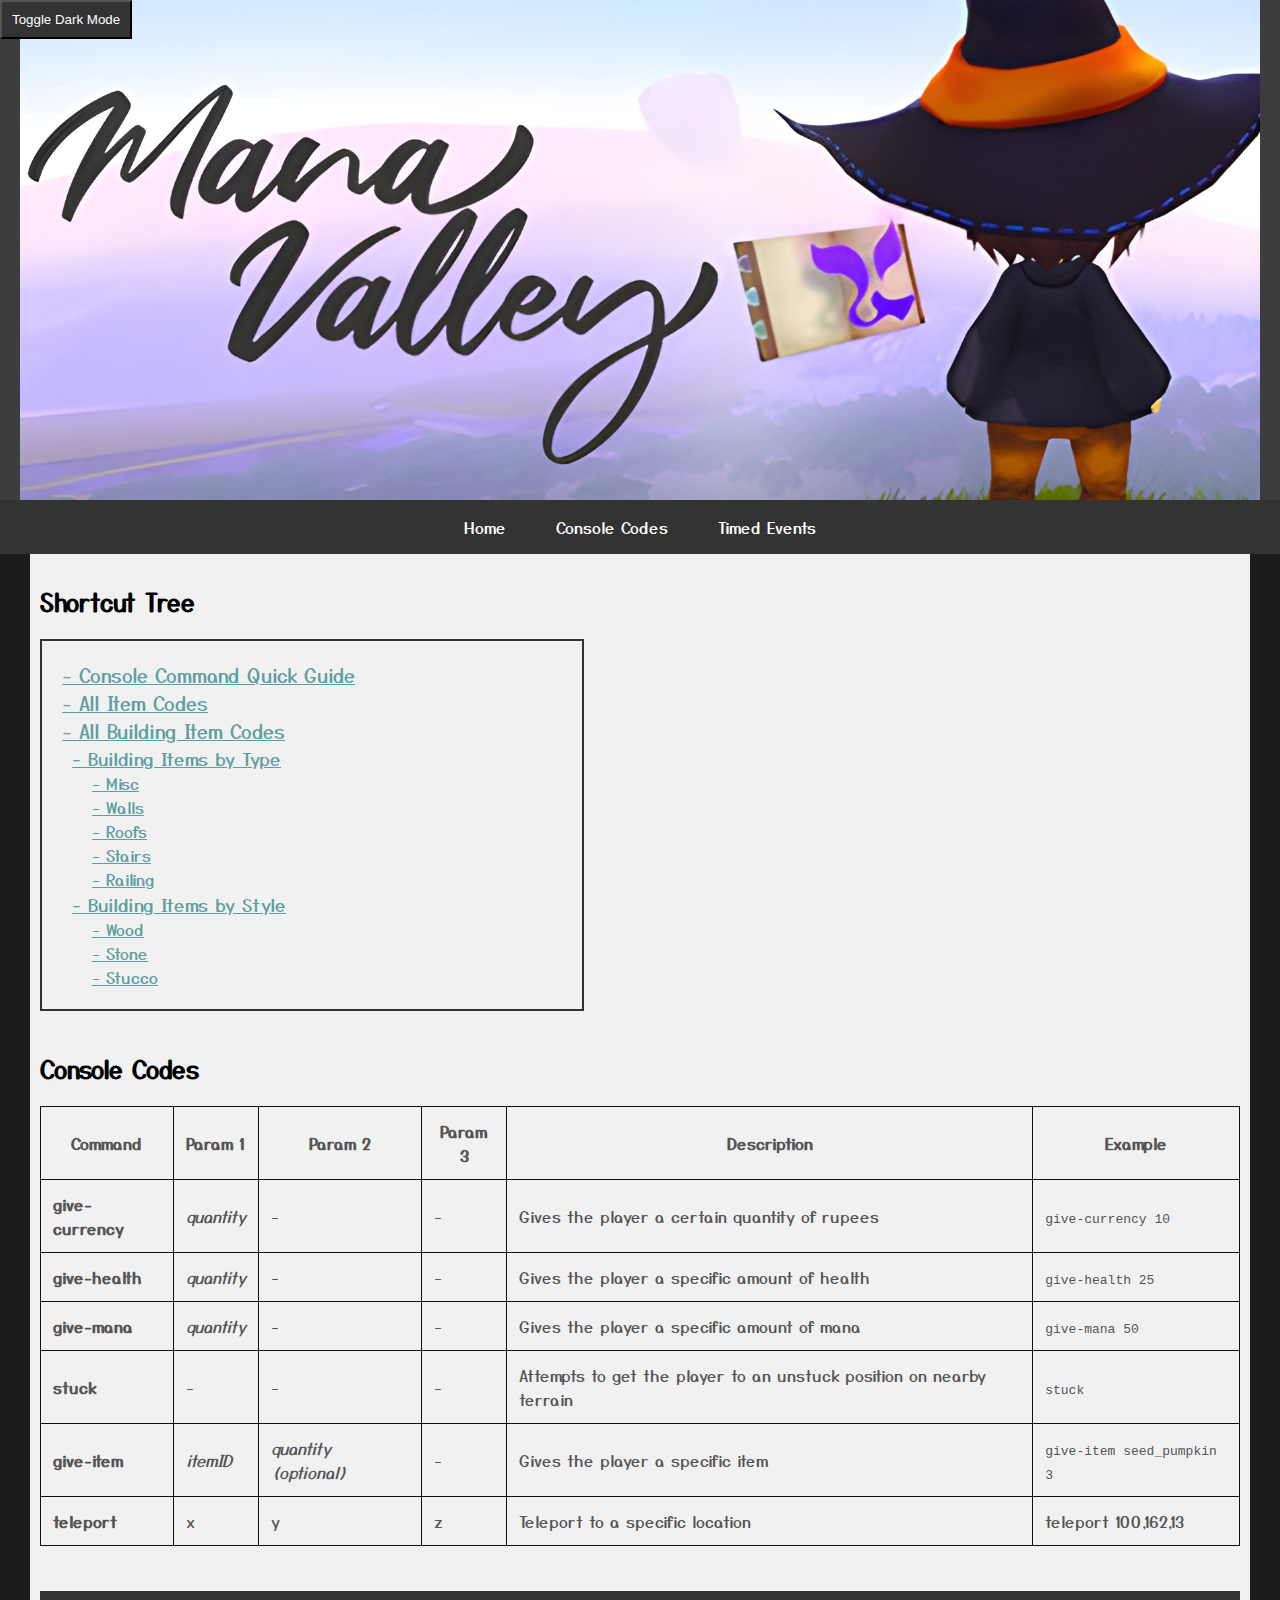
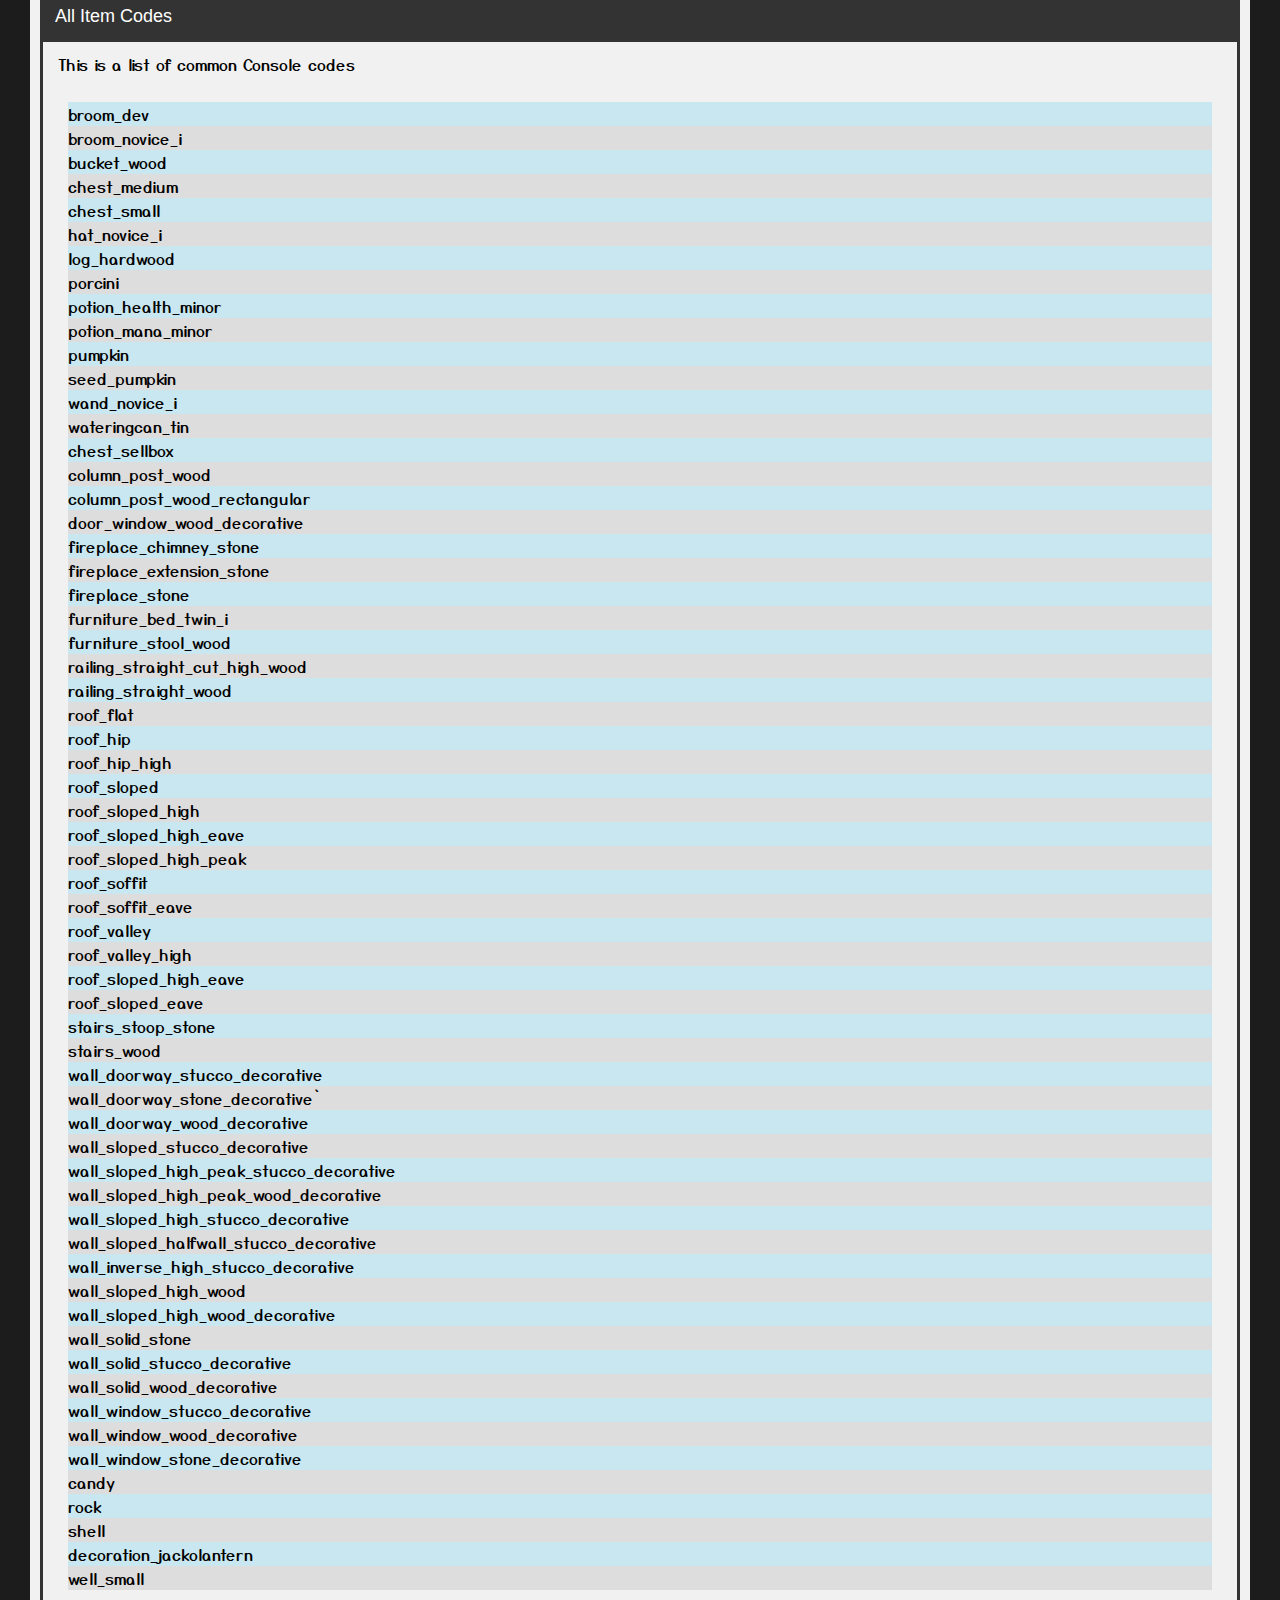
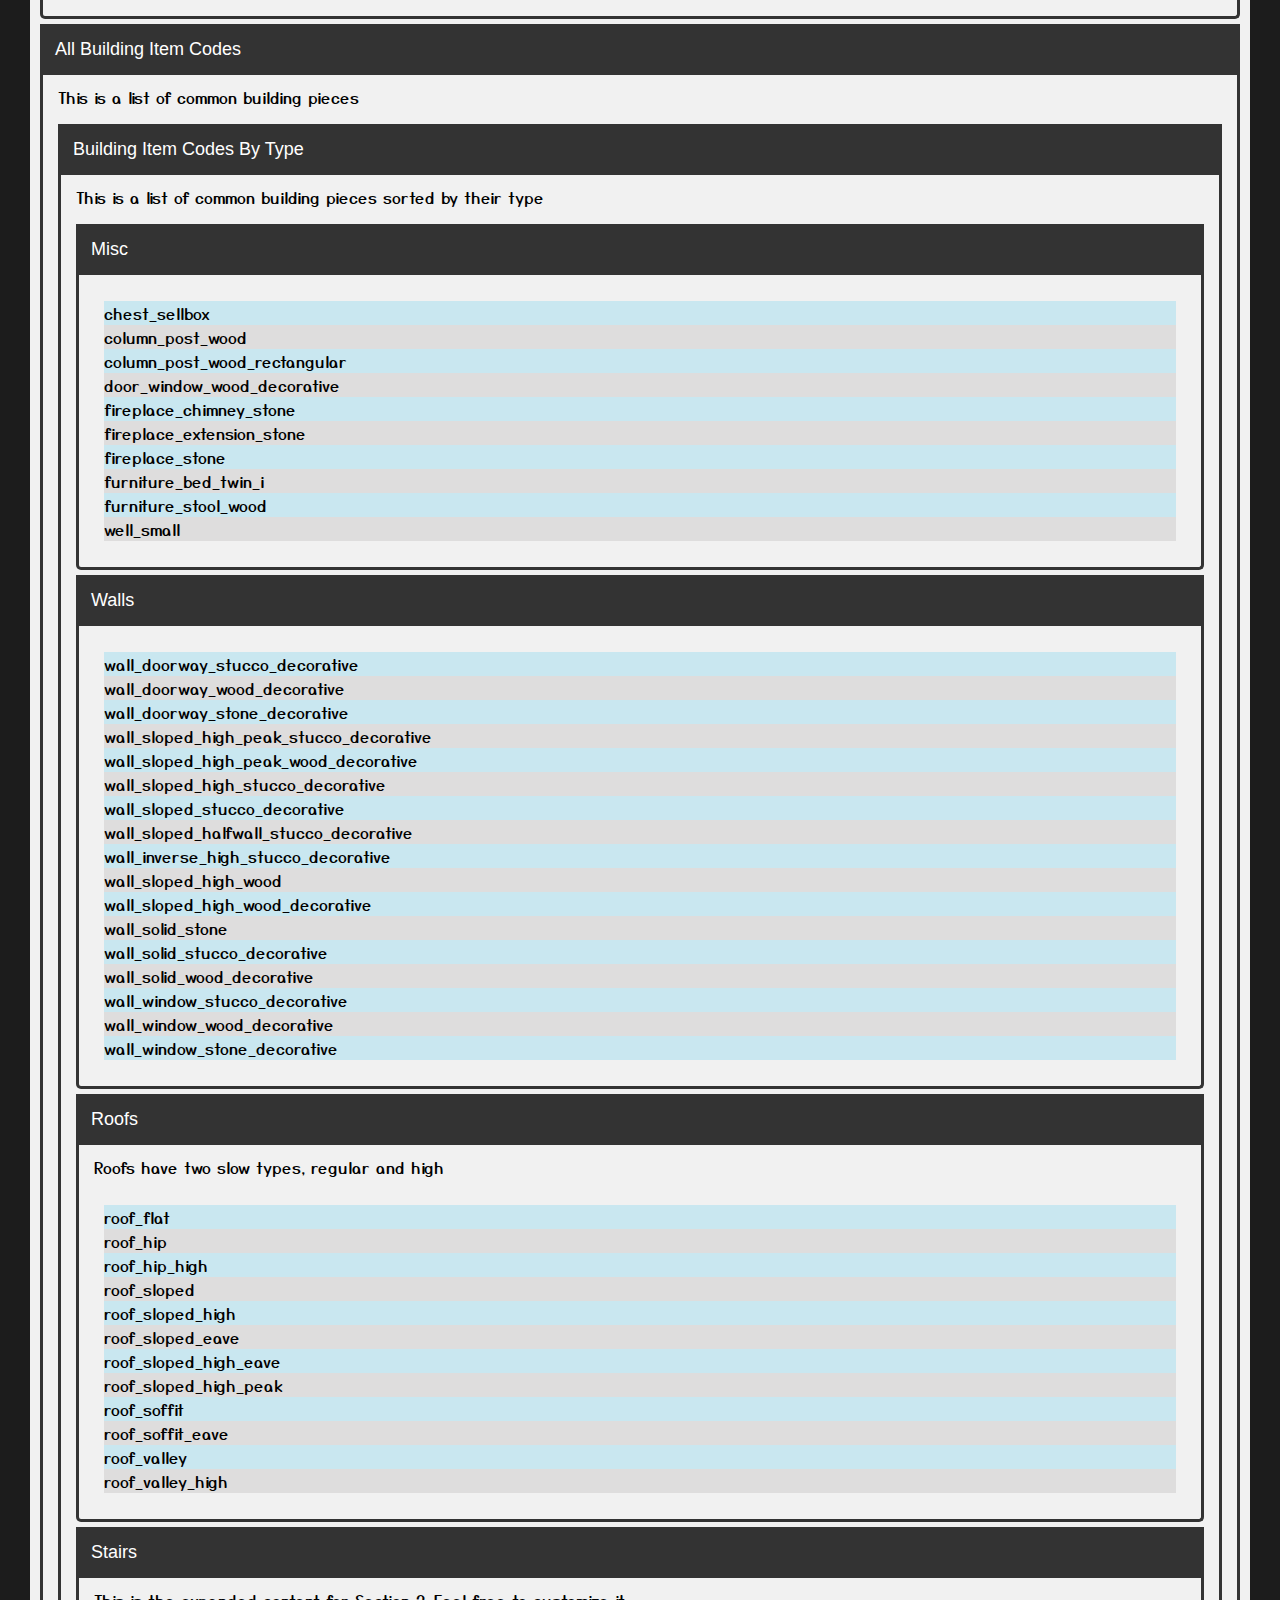
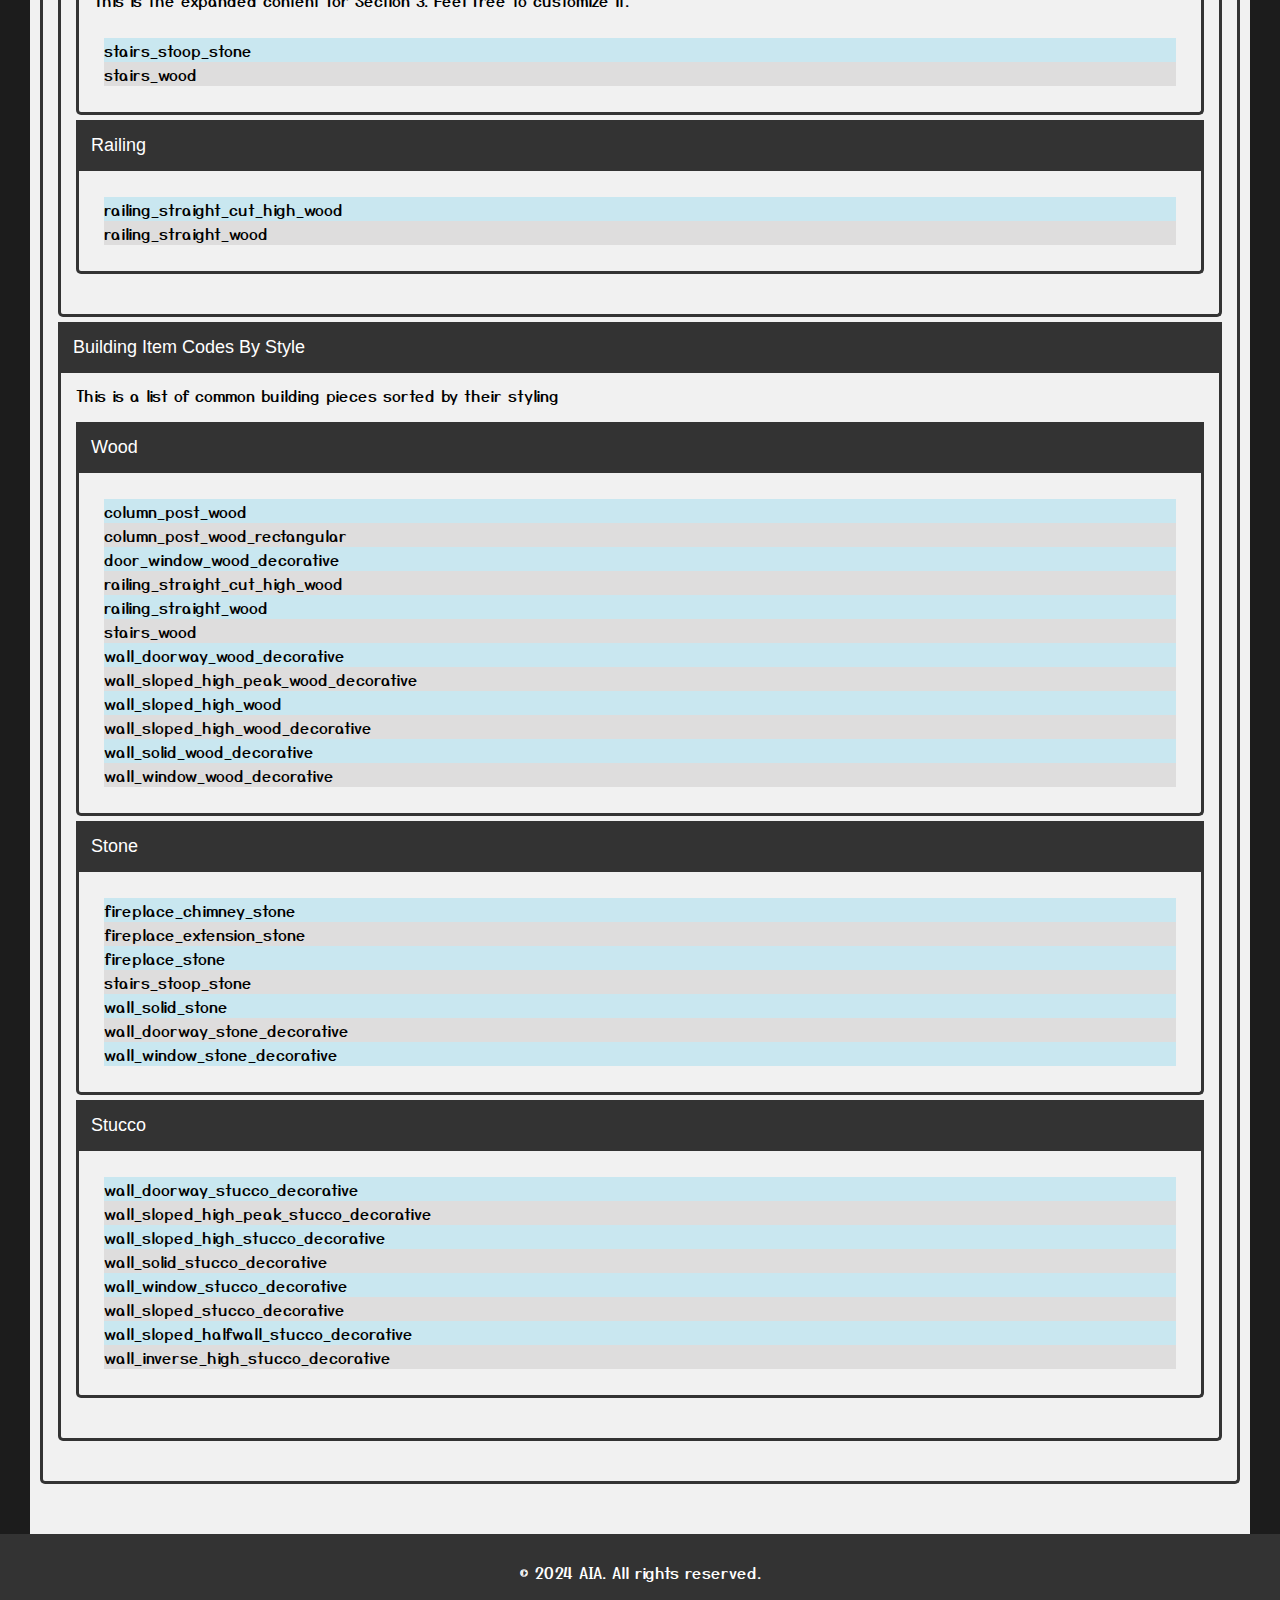
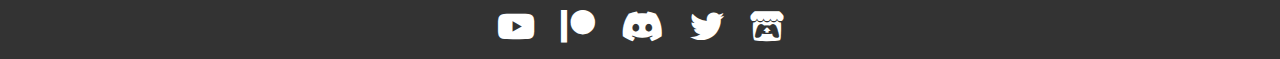
==== consoleCodes.html @ 80d0efef "Fixed Nav words on seperate pages" ====
<!DOCTYPE html>
<html lang="en">
<head>
    <meta charset="UTF-8">
    <meta name="viewport" content="width=device-width, initial-scale=1.0">
    <title>Mana Valley Wiki</title>
    <link id="theme-link"  rel="stylesheet" href="styles.css">
    <link rel="stylesheet" href="https://cdnjs.cloudflare.com/ajax/libs/font-awesome/6.0.0-beta3/css/all.min.css">
    <link rel="preconnect" href="https://fonts.googleapis.com">
<link rel="preconnect" href="https://fonts.gstatic.com" crossorigin>
<link href="https://fonts.googleapis.com/css2?family=Roboto:ital,wght@0,100;0,300;0,400;0,500;0,700;0,900;1,100;1,300;1,400;1,500;1,700;1,900&family=Yusei+Magic&display=swap" rel="stylesheet">
    <link rel="icon" type="image/x-icon" href="/img/logo.png">
</head>
<body>
    <header>
        <div class="banner">
            <h1></h1>
        </div>
        <nav>
            <div class="menu-toggle">
                <i class="fas fa-bars"></i>
            </div>
            <ul class="nav-links">
                <li><a href="index.html">Home</a></li>
                <li><a href="consoleCodes.html">Console Codes</a></li>
                <li><a href="timedEvents.html">Timed Events</a></li>
            </ul>
        </nav>
        <button id="theme-toggle">Toggle Dark Mode</button>
    </header>
    <main>
        <section>
            <h2>Shortcut Tree</h2>
            <ul class="navTree" >
                <li> <a class="navTree1" href='#consoleGuide'>- Console Command Quick Guide</a></li>
                <li> <a class="navTree1" href='#allCodes'>- All Item Codes</a></li>
                <li> <a class="navTree1" href='#allBuildingCodes'>- All Building Item Codes</a></li>
                <li> <a class="navTree2" href='#itemByType'>- Building Items by Type</a></li>
                <li> <a class="navTree3" href='#misc'>- Misc</a></li>
                <li> <a class="navTree3" href='#walls'>- Walls</a></li>
                <li> <a class="navTree3" href='#roofs'>- Roofs</a></li>
                <li> <a class="navTree3" href='#stairs'>- Stairs</a></li>
                <li> <a class="navTree3" href='#railing'>- Railing</a></li>
                <li> <a class="navTree2" href='#itemByStyle'>- Building Items by Style</a></li>
                <li> <a class="navTree3" href='#wood'>- Wood</a></li>
                <li> <a class="navTree3" href='#stone'>- Stone</a></li>
                <li> <a class="navTree3" href='#stucco'>- Stucco</a></li>
            </ul>
        </section>
        <section>
        <h2>Console Codes</h2>
            <table class="fandom-table" id="consoleGuide">
                <tbody><tr>
                <th>Command
                </th>
                <th>Param 1
                </th>
                <th>Param 2
                </th>
                <th>Param 3
                </th>
                <th>Description
                </th>
                <th>Example
                </th></tr>
                <tr>
                <td><b>give-currency</b>
                </td>
                <td><i>quantity</i>
                </td>
                <td>-
                </td>
                <td>-
                </td>
                <td>Gives the player a certain quantity of rupees
                </td>
                <td><code>give-currency 10</code>
                </td></tr>
                <tr>
                <td><b>give-health</b>
                </td>
                <td><i>quantity</i>
                </td>
                <td>-
                </td>
                <td>-
                </td>
                <td>Gives the player a specific amount of health
                </td>
                <td><code>give-health 25</code>
                </td></tr>
                <tr>
                <td><b>give-mana</b>
                </td>
                <td><i>quantity</i>
                </td>
                <td>-
                </td>
                <td>-
                </td>
                <td>Gives the player a specific amount of mana
                </td>
                <td><code>give-mana 50</code>
                </td></tr>
                <tr>
                <td><b>stuck</b>
                </td>
                <td>-
                </td>
                <td>-
                </td>
                <td>-
                </td>
                <td>Attempts to get the player to an unstuck position on nearby terrain
                </td>
                <td><code>stuck</code>
                </td></tr>
                <tr>
                <td><b>give-item</b>
                </td>
                <td><i>itemID</i>
                </td>
                <td><i>quantity (optional)</i>
                </td>
                <td>-
                </td>
                <td>Gives the player a specific item
                </td>
                <td><code>give-item seed_pumpkin 3</code>
                </td></tr>
                <tr>
                <td><b>teleport</b>
                </td>
                <td>x
                </td>
                <td>y
                </td>
                <td>z
                </td>
                <td>Teleport to a specific location
                </td>
                <td>teleport 100,162,13
                </td></tr></tbody></table>
            </section>
        <section class="collapsible-container">
            <button class="collapsible">All Item Codes</button>
            <div class="content" id="allCodes">
                <p>This is a list of common Console codes</p>
                    <ul>
                        <li>broom_dev</li>
                        <li>broom_novice_i</li>
                        <li>bucket_wood</li>
                        <li>chest_medium</li>
                        <li>chest_small</li>
                        <li>hat_novice_i</li>
                        <li>log_hardwood</li>
                        <li>porcini</li>
                        <li>potion_health_minor</li>
                        <li>potion_mana_minor</li>
                        <li>pumpkin</li>
                        <li>seed_pumpkin</li>
                        <li>wand_novice_i</li>
                        <li>wateringcan_tin</li>
                        <li>chest_sellbox</li>
                        <li>column_post_wood</li>
                        <li>column_post_wood_rectangular</li>
                        <li>door_window_wood_decorative</li>
                        <li>fireplace_chimney_stone</li>
                        <li>fireplace_extension_stone</li>
                        <li>fireplace_stone</li>
                        <li>furniture_bed_twin_i</li>
                        <li>furniture_stool_wood</li>
                        <li>railing_straight_cut_high_wood</li>
                        <li>railing_straight_wood</li>
                        <li>roof_flat</li>
                        <li>roof_hip</li>
                        <li>roof_hip_high</li>
                        <li>roof_sloped</li>
                        <li>roof_sloped_high</li>
                        <li>roof_sloped_high_eave</li>
                        <li>roof_sloped_high_peak</li>
                        <li>roof_soffit</li>
                        <li>roof_soffit_eave</li>
                        <li>roof_valley</li>
                        <li>roof_valley_high</li>
                        <li>roof_sloped_high_eave</li>
                        <li>roof_sloped_eave</li>
                        <li>stairs_stoop_stone</li>
                        <li>stairs_wood</li>
                        <li>wall_doorway_stucco_decorative</li>
                        <li>wall_doorway_stone_decorative`</li>
                        <li>wall_doorway_wood_decorative</li>
                        <li>wall_sloped_stucco_decorative</li>
                        <li>wall_sloped_high_peak_stucco_decorative</li>
                        <li>wall_sloped_high_peak_wood_decorative</li>
                        <li>wall_sloped_high_stucco_decorative</li>
                        <li>wall_sloped_halfwall_stucco_decorative</li>
                        <li>wall_inverse_high_stucco_decorative</li>
                        <li>wall_sloped_high_wood</li>
                        <li>wall_sloped_high_wood_decorative</li>
                        <li>wall_solid_stone</li>
                        <li>wall_solid_stucco_decorative</li>
                        <li>wall_solid_wood_decorative</li>
                        <li>wall_window_stucco_decorative</li>
                        <li>wall_window_wood_decorative</li>
                        <li>wall_window_stone_decorative</li>
                        <li>candy</li>
                        <li>rock</li>
                        <li>shell</li>
                        <li>decoration_jackolantern</li>
                        <li>well_small</li>
                        </ul>
                    </div>
            </div>
    
            <button class="collapsible">All Building Item Codes</button>
            <div class="content" id="allBuildingCodes">
                <p>This is a list of common building pieces</p>
                <section class="collapsible-container">

            <button class="collapsible">Building Item Codes By Type</button>
            <div class="content" id="itemByType">
                <p>This is a list of common building pieces sorted by their type</p>
                <section class="collapsible-container">
                    <button class="collapsible">Misc</button>
                    <div class="content" id="misc">
                        <ul>
                            <li>chest_sellbox</li>
                            <li>column_post_wood</li>
                            <li>column_post_wood_rectangular</li>
                            <li>door_window_wood_decorative</li>
                            <li>fireplace_chimney_stone</li>
                            <li>fireplace_extension_stone</li>
                            <li>fireplace_stone</li>
                            <li>furniture_bed_twin_i</li>
                            <li>furniture_stool_wood</li>
                            <li>well_small</li>
                            
                            </ul>
                    </div>
            
                    <button class="collapsible">Walls</button>
                    <div class="content" id="walls">
                        <ul>
                            <li>wall_doorway_stucco_decorative</li>
                            <li>wall_doorway_wood_decorative</li>
                            <li>wall_doorway_stone_decorative</li>
                            <li>wall_sloped_high_peak_stucco_decorative</li>
                            <li>wall_sloped_high_peak_wood_decorative</li>
                            <li>wall_sloped_high_stucco_decorative</li>
                            <li>wall_sloped_stucco_decorative</li>
                            <li>wall_sloped_halfwall_stucco_decorative</li>
                            <li>wall_inverse_high_stucco_decorative</li>
                            <li>wall_sloped_high_wood</li>
                            <li>wall_sloped_high_wood_decorative</li>
                            <li>wall_solid_stone</li>
                            <li>wall_solid_stucco_decorative</li>
                            <li>wall_solid_wood_decorative</li>
                            <li>wall_window_stucco_decorative</li>
                            <li>wall_window_wood_decorative</li>
                            <li>wall_window_stone_decorative</li>
                        </ul>
                    </div>
            
                    <button class="collapsible">Roofs</button>
                    <div class="content" id="roofs">
                        <p>Roofs have two slow types, regular and high</p>
                        <ul>
                            <li>roof_flat</li>
                            <li>roof_hip</li>
                            <li>roof_hip_high</li>
                            <li>roof_sloped</li>
                            <li>roof_sloped_high</li>
                            <li>roof_sloped_eave</li>
                            <li>roof_sloped_high_eave</li>
                            <li>roof_sloped_high_peak</li>
                            <li>roof_soffit</li>
                            <li>roof_soffit_eave</li>
                            <li>roof_valley</li>
                            <li>roof_valley_high</li>
                        </ul>
                    </div>

                    <button class="collapsible">Stairs</button>
                    <div class="content" id="stairs">
                        <p>This is the expanded content for Section 3. Feel free to customize it.</p>
                        <ul>
                            <li>stairs_stoop_stone</li>
                            <li>stairs_wood</li>
                        </ul>
                    </div>

                    <button class="collapsible">Railing</button>
                    <div class="content" id="railing">
                        <ul>
                            <li>railing_straight_cut_high_wood</li>
                            <li>railing_straight_wood</li>
                        </ul>
                    </div>
                </section>
            </div>
            
    
            <button class="collapsible">Building Item Codes By Style</button>
            <div class="content" id="itemByStyle">
                <p>This is a list of common building pieces sorted by their styling</p>
                <section class="collapsible-container">
                    <button class="collapsible">Wood</button>
                    <div class="content" id="wood">
                        <ul>
                            <li>column_post_wood</li>
                            <li>column_post_wood_rectangular</li>
                            <li>door_window_wood_decorative</li>
                            <li>railing_straight_cut_high_wood</li>
                            <li>railing_straight_wood</li>
                            <li>stairs_wood</li>
                            <li>wall_doorway_wood_decorative</li>
                            <li>wall_sloped_high_peak_wood_decorative</li>
                            <li>wall_sloped_high_wood</li>
                            <li>wall_sloped_high_wood_decorative</li>
                            <li>wall_solid_wood_decorative</li>
                            <li>wall_window_wood_decorative</li>
                        </ul>
                    </div>
            
                    <button class="collapsible" id="stone">Stone</button>
                    <div class="content">
                        <ul>
                            <li>fireplace_chimney_stone</li>
                            <li>fireplace_extension_stone</li>
                            <li>fireplace_stone</li>
                            <li>stairs_stoop_stone</li>
                            <li>wall_solid_stone</li>
                            <li>wall_doorway_stone_decorative</li>
                            <li>wall_window_stone_decorative</li>
                        </ul>
                    </div>
            
                    <button class="collapsible">Stucco</button>
                    <div class="content" id="stucco">
                        <ul>
                            <li>wall_doorway_stucco_decorative</li>
                            <li>wall_sloped_high_peak_stucco_decorative</li>
                            <li>wall_sloped_high_stucco_decorative</li>
                            <li>wall_solid_stucco_decorative</li>
                            <li>wall_window_stucco_decorative</li>
                            <li>wall_sloped_stucco_decorative</li>
                            <li>wall_sloped_halfwall_stucco_decorative</li>
                            <li>wall_inverse_high_stucco_decorative</li>
                        </ul>
                    </div>
                </section>


            </div>
       
        </section>
    </div>
    </section>
    
    </main>
    <footer>
        <p>&copy; 2024 AIA. All rights reserved.</p>
        <div class="social-icons">
            <a href="https://www.youtube.com/@AIAdev" target="_blank"><i class="fab fa-youtube"></i></a>
            <a href="https://www.patreon.com/c/AIAdev/posts" target="_blank"><i class="fab fa-patreon"></i></a>
            <a href="https://discord.com/invite/EqxuvWg" target="_blank"><i class="fab fa-discord"></i></a>
            <a href="https://twitter.com/the_real_aia" target="_blank"><i class="fab fa-twitter"></i></a>
            <a href="https://aiadev.itch.io/" target="_blank"><i class="fab fa-itch-io"></i></a>
        </div>
    </footer>
    <script src="script.js"></script>
</body>
</html>
---- styles.css ----
body, html {
    margin: 0;
    padding: 0;
    font-family: "Yusei Magic", sans-serif;
    background-color: #1c1c1c;
}

header {
    position: relative;
    background-color: #3d3d3d;
    z-index: 2;
}

.banner {
    background-image: url('img/banner.jpg'); /* Replace with the actual image file path */
    background-size: cover; /* Ensures the image covers the entire banner area */
    background-position: center; /* Centers the image */
    background-repeat: no-repeat; /* Prevents the image from repeating */
    text-align: center;
    color: rgb(79, 77, 77);
    padding: 100px 20px; /* Adjust padding as needed for banner size */
    height: 300px; /* Set a specific height for the banner */
    max-width: 1200px;
    margin: auto;
}

.banner h1 {
    font-size: 48px;
    margin: 0;
}

nav {
    background-color: #333;
    color: white;
    display: flex;
    justify-content: center;
}

nav ul {
    list-style-type: none;
    padding: 0;
    margin: 0;
    display: flex;
}

ul {
    list-style-type: none;
    padding: 10px;
}
.content ul li:nth-child(odd) {
    background-color: rgb(201, 231, 240);
  }

.content ul li:nth-child(even) {
    background-color: rgb(222, 221, 221);
  }
  

nav ul li {
    margin: 0 15px;
}

nav ul li a {
    color: white;
    text-decoration: none;
    padding: 15px 10px;
    display: block;
}

nav ul li a:hover {
    background-color: #444;
}

main {
    padding: 10px;
    margin: auto;
    max-width: 1200px;
    background-color: #f1f1f1;
}

section {
    margin-bottom: 40px;
}

footer {
    text-align: center;
    padding: 10px;
    background-color: #333;
    color: white;
}

.social-icons {
    margin-top: 10px;
}

.social-icons a {
    color: white;
    text-decoration: none;
    font-size: 34px;
    margin: 0 10px;
    transition: color 0.3s ease;
}

.social-icons a:hover {
    color: #ffcc00; /* Change to any color you want on hover */
}

#ManaValleyWidget{
    display:block;
    margin: auto;
    text-align: center;
}
.menu-toggle {
    display: none;
    cursor: pointer;
    font-size: 24px;
    color: white;
    padding: 10px;
}
.fandom-table tr th{
border: 1px solid #111;
padding: 12px;
vertical-align: middle;
}
.fandom-table tr td{
    border: 1px solid #111;
    padding: 12px;
    vertical-align: middle;
    }
.fandom-table {
    background: none;
    border: 1px solid #111;
    border-collapse: collapse;
    border-radius: 3px;
    border-spacing: 0;
    color: #555;
}
.article-table {
    background: #504f47;
    border: 1px solid #111;
    color: #f1f1f1;
    border-collapse: collapse;
    margin: auto;
}
.article-table th {
    background: #353531;
    color: #f1f1f1;
    text-align: left;
    padding: 12px;
}

.article-table tr td{
    border: 1px solid #111;
    padding: 12px;
    color: #f1f1f1;
    vertical-align: middle;
    }

.menu-toggle i {
    display: inline-block;
}

/* Style the collapsible buttons */
.collapsible {
    background-color: #333;
    color: white;
    cursor: pointer;
    padding: 15px;
    width: 100%;
    border: none;
    text-align: left;
    outline: none;
    font-size: 18px;
    transition: background-color 0.3s ease;
    margin-top: 5px;
}

.collapsible:hover {
    background-color: #444;
}

/* Style the collapsible content */
.content {
    padding: 0 15px;
    display: block;
    overflow: hidden;
    background-color: #f1f1f1;
    border-left: 3px solid #333;
    border-right: 3px solid #333;
    border-bottom: 3px solid #333;
    border-bottom-left-radius: 5px;
    border-bottom-right-radius: 5px;
}

.content p {
    margin: 10px 0;
}

/* Open state for collapsible sections */
.collapsible.active {
    background-color: #444;
}
.navTree {
    list-style-type: none;
    border: 2px solid #333;
    width: 500px;
    padding: 20px;
}
.navTree1{
    font-size: larger;
    color: cadetblue;
    margin-left: 0px;
}
.navTree2{
    font-size: large;
    color: cadetblue;
    margin-left: 10px;
}
.navTree3{
    font-size: medium;
    color: cadetblue;
    margin-left: 30px;
}
#theme-toggle{
    position: absolute;
    top: 0;
    background-color: #333;
    color: white;
    padding: 10px;
}



/* Existing styles... */

/* Media query for mobile responsiveness */
@media (max-width: 1000px) {
    /* Banner adjustments */
    .banner {
        padding: 0px;
        padding-bottom: 20px; /* Add some space below the banner */
        width: 100%;
    }

    .banner h1 {
        font-size: 32px; /* Smaller font for the banner text */
    }

    .content{
        padding: 5px;
    }
    nav {
        position: relative;

    }

    .nav-links {
        display: none; /* Hide menu links by default on small screens */
        flex-direction: column;
        background-color: #333;
        width: 100%;
        position: absolute;
        top: 45px; /* Ensure the dropdown does not overlap the content */
        left: 0;
        z-index: 1;
   
    }
    .menu-toggle {
        display: block; /* Show the hamburger icon */
        background-color: #333;
        width: 100%;
        text-align: right;
    }

    .nav-links li {
        border-top: 1px solid #444;
        text-align: center;
    }

    .nav-links li a {
        padding: 15px;
        display: block;
    }

    .nav-links.active {
        display: flex; /* Show menu links when active */
    }

    /* Ensure the main content starts below the expanded menu */
    main {
        margin-top: 80px; /* Adjust as needed to ensure no overlap */
    }


    section {
        margin-bottom: 20px; /* Reduce the gap between sections */
    }

    /* Footer adjustments */
    .social-icons a {
        font-size: 20px; /* Reduce icon size */
        margin: 0 5px; /* Adjust spacing between icons */
    }

    /* Adjust text */
    footer p {
        font-size: 14px; /* Smaller font for the footer */
    }
    iframe{
        width: 100%;
    }
}
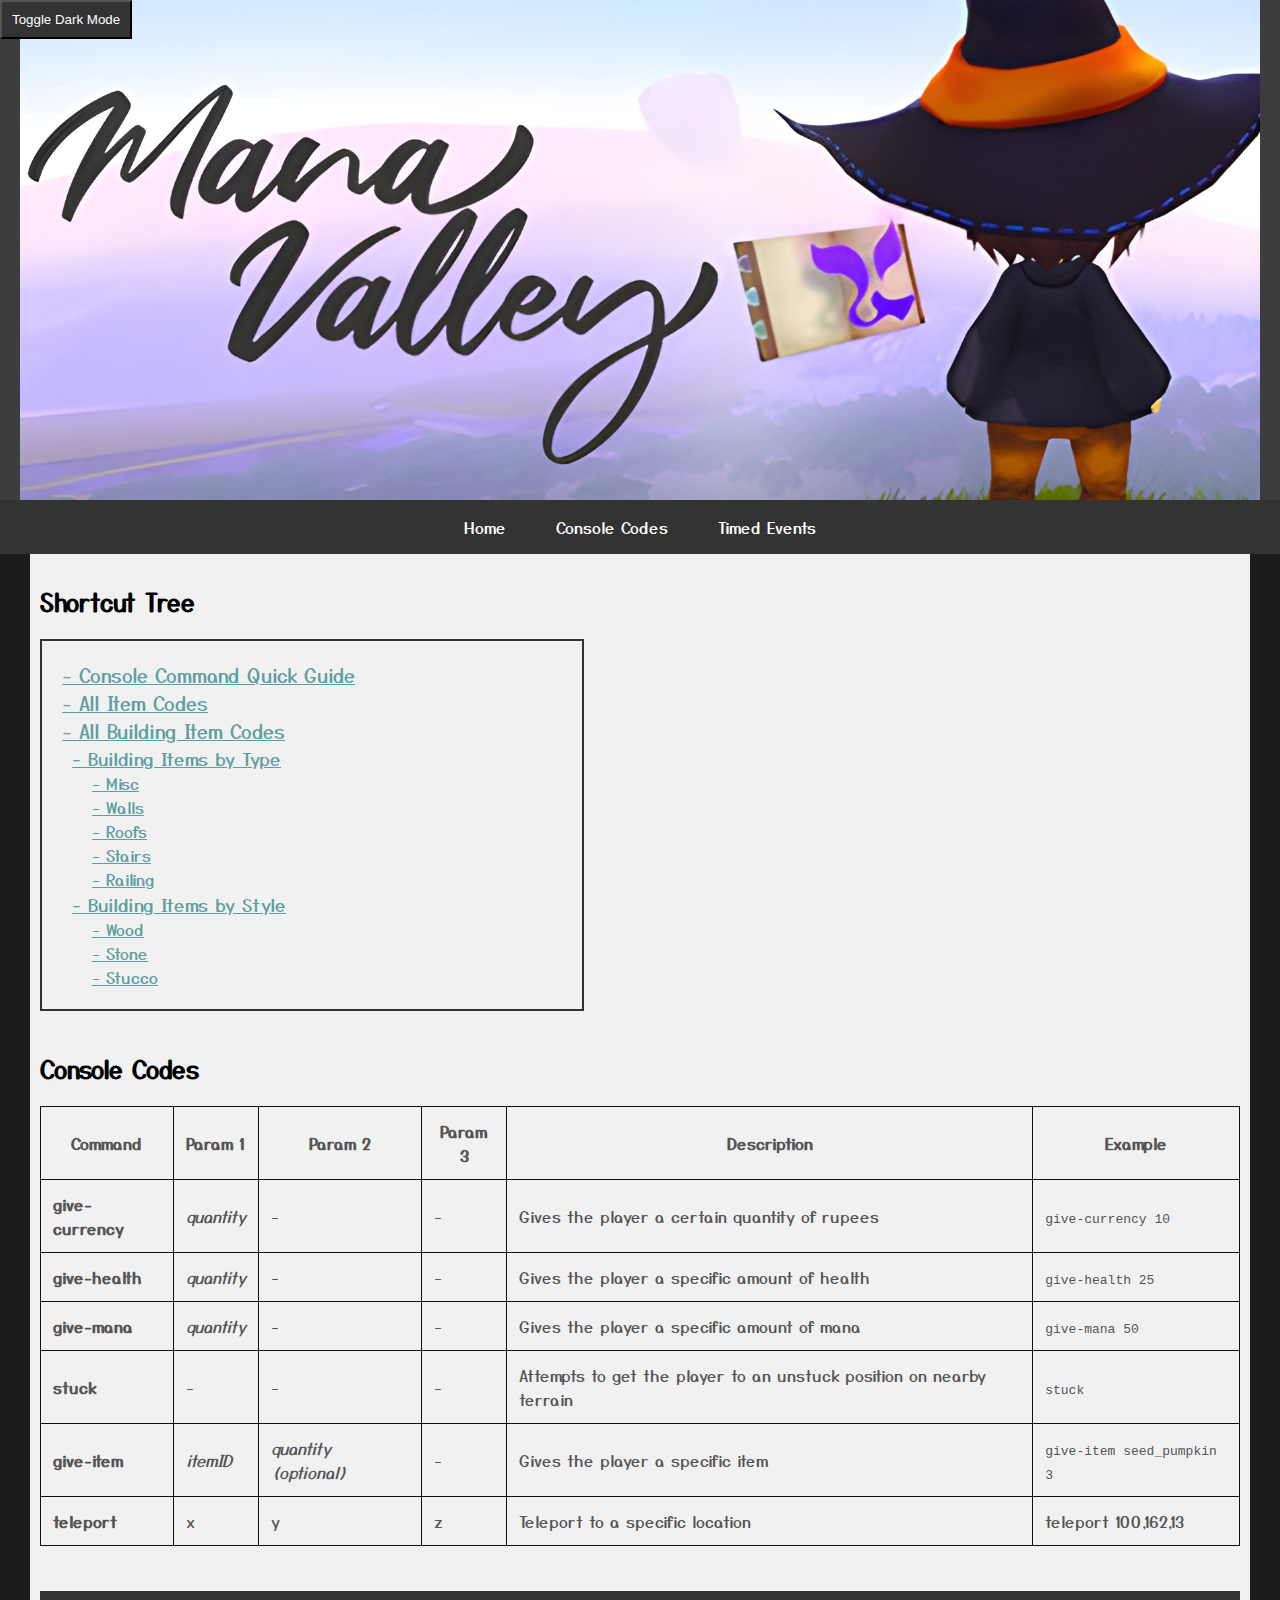
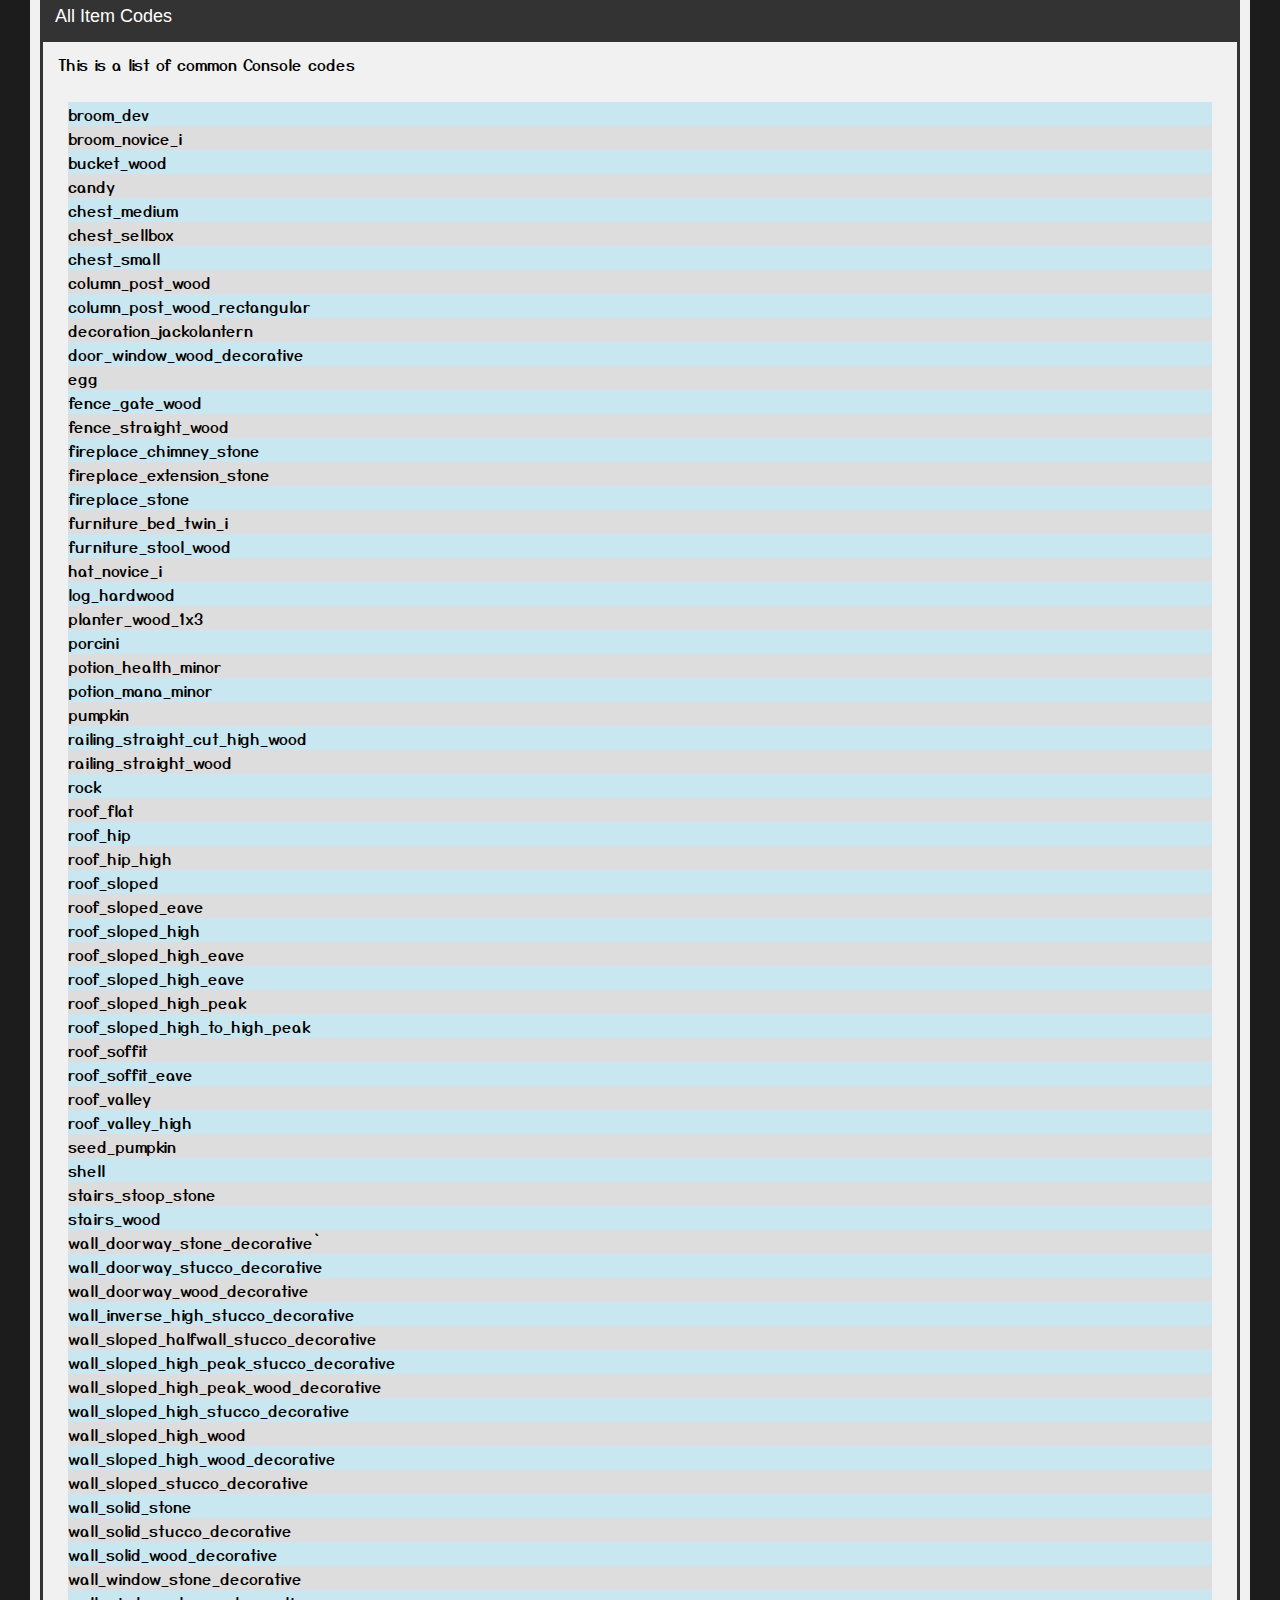
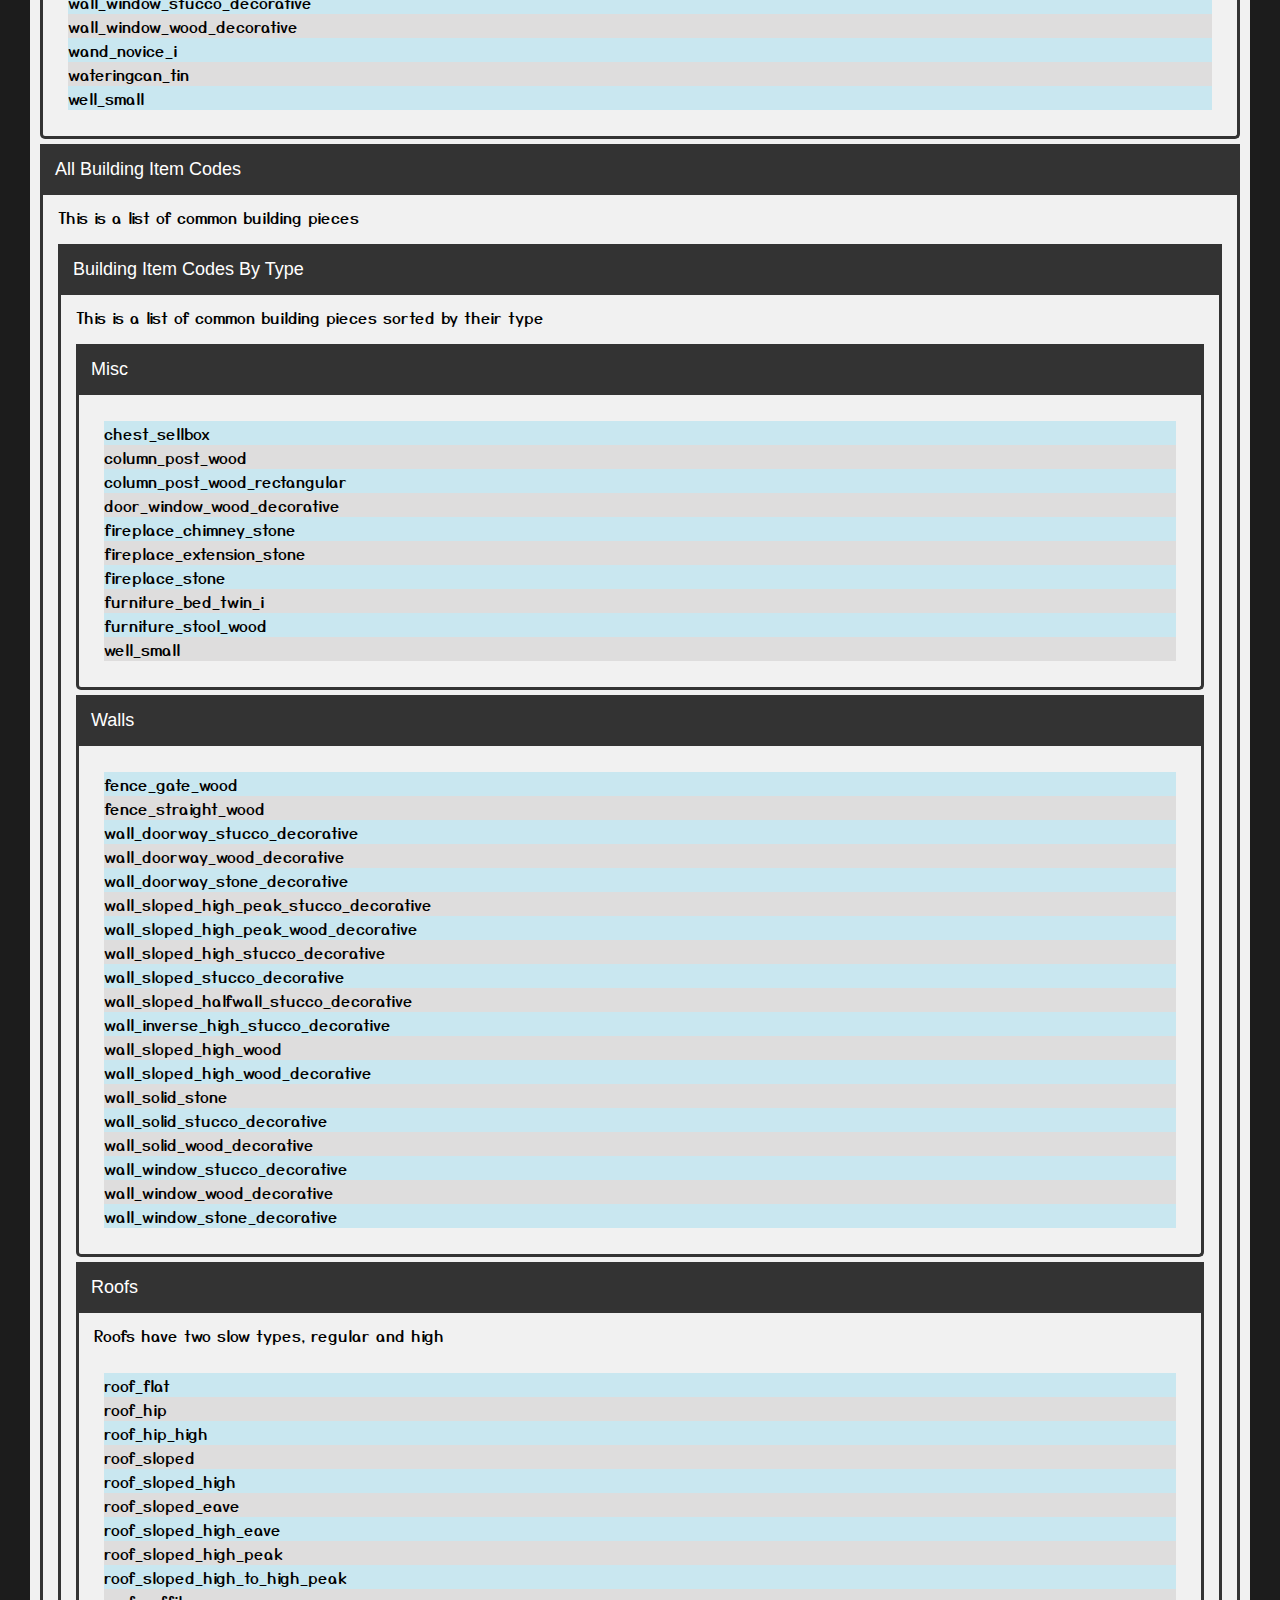
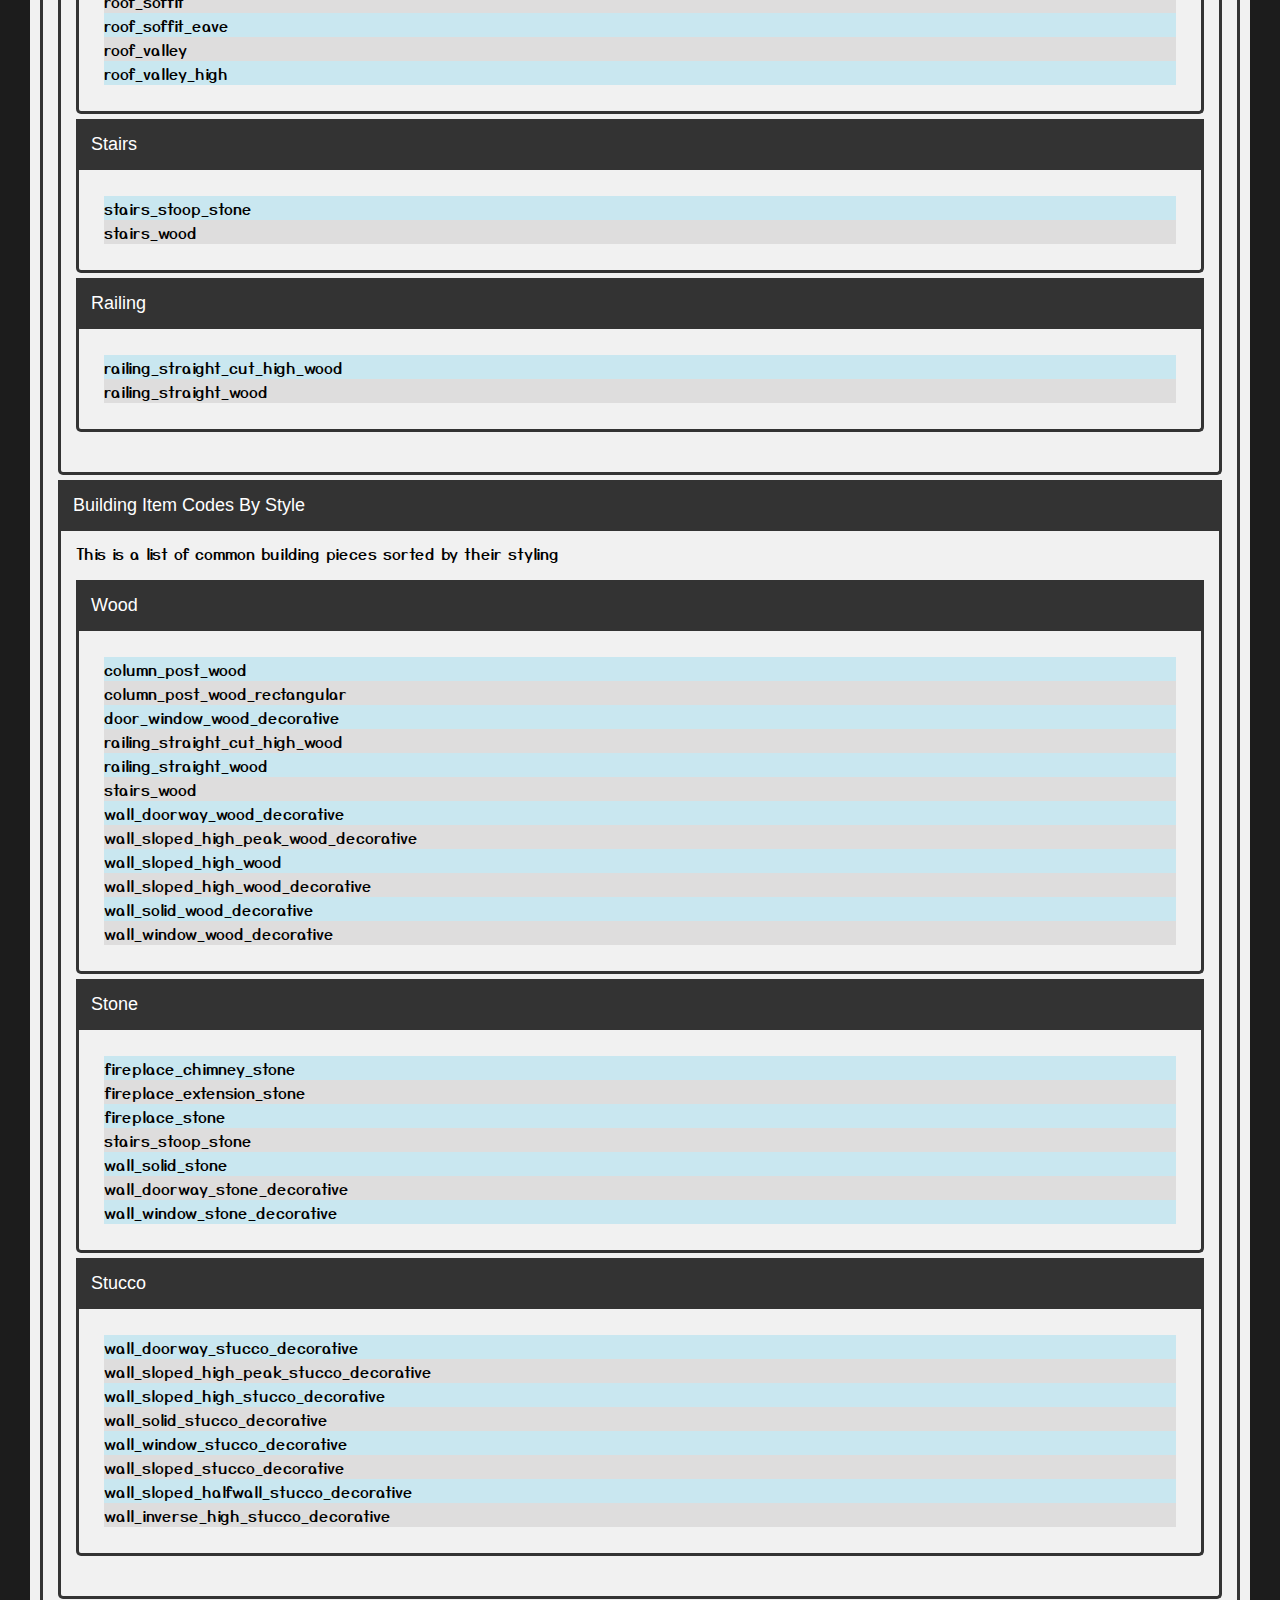
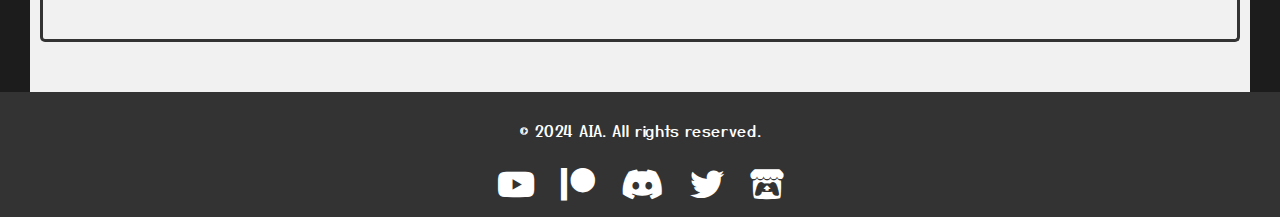
==== commit af73bf3b: "Added V.99 items" ====
--- a/consoleCodes.html
+++ b/consoleCodes.html
@@ -150,64 +150,69 @@
                         <li>broom_dev</li>
                         <li>broom_novice_i</li>
                         <li>bucket_wood</li>
+                        <li>candy</li>
                         <li>chest_medium</li>
+                        <li>chest_sellbox</li>
                         <li>chest_small</li>
-                        <li>hat_novice_i</li>
-                        <li>log_hardwood</li>
-                        <li>porcini</li>
-                        <li>potion_health_minor</li>
-                        <li>potion_mana_minor</li>
-                        <li>pumpkin</li>
-                        <li>seed_pumpkin</li>
-                        <li>wand_novice_i</li>
-                        <li>wateringcan_tin</li>
-                        <li>chest_sellbox</li>
                         <li>column_post_wood</li>
                         <li>column_post_wood_rectangular</li>
+                        <li>decoration_jackolantern</li>
                         <li>door_window_wood_decorative</li>
+                        <li>egg</li>
+                        <li>fence_gate_wood</li>
+                        <li>fence_straight_wood</li>
                         <li>fireplace_chimney_stone</li>
                         <li>fireplace_extension_stone</li>
                         <li>fireplace_stone</li>
                         <li>furniture_bed_twin_i</li>
                         <li>furniture_stool_wood</li>
+                        <li>hat_novice_i</li>
+                        <li>log_hardwood</li>
+                        <li>planter_wood_1x3</li>
+                        <li>porcini</li>
+                        <li>potion_health_minor</li>
+                        <li>potion_mana_minor</li>
+                        <li>pumpkin</li>
                         <li>railing_straight_cut_high_wood</li>
                         <li>railing_straight_wood</li>
+                        <li>rock</li>
                         <li>roof_flat</li>
                         <li>roof_hip</li>
                         <li>roof_hip_high</li>
                         <li>roof_sloped</li>
+                        <li>roof_sloped_eave</li>
                         <li>roof_sloped_high</li>
                         <li>roof_sloped_high_eave</li>
+                        <li>roof_sloped_high_eave</li>
                         <li>roof_sloped_high_peak</li>
+                        <li>roof_sloped_high_to_high_peak</li>
                         <li>roof_soffit</li>
                         <li>roof_soffit_eave</li>
                         <li>roof_valley</li>
                         <li>roof_valley_high</li>
-                        <li>roof_sloped_high_eave</li>
-                        <li>roof_sloped_eave</li>
+                        <li>seed_pumpkin</li>
+                        <li>shell</li>
                         <li>stairs_stoop_stone</li>
                         <li>stairs_wood</li>
+                        <li>wall_doorway_stone_decorative`</li>
                         <li>wall_doorway_stucco_decorative</li>
-                        <li>wall_doorway_stone_decorative`</li>
                         <li>wall_doorway_wood_decorative</li>
-                        <li>wall_sloped_stucco_decorative</li>
+                        <li>wall_inverse_high_stucco_decorative</li>
+                        <li>wall_sloped_halfwall_stucco_decorative</li>
                         <li>wall_sloped_high_peak_stucco_decorative</li>
                         <li>wall_sloped_high_peak_wood_decorative</li>
                         <li>wall_sloped_high_stucco_decorative</li>
-                        <li>wall_sloped_halfwall_stucco_decorative</li>
-                        <li>wall_inverse_high_stucco_decorative</li>
                         <li>wall_sloped_high_wood</li>
                         <li>wall_sloped_high_wood_decorative</li>
+                        <li>wall_sloped_stucco_decorative</li>
                         <li>wall_solid_stone</li>
                         <li>wall_solid_stucco_decorative</li>
                         <li>wall_solid_wood_decorative</li>
+                        <li>wall_window_stone_decorative</li>
                         <li>wall_window_stucco_decorative</li>
                         <li>wall_window_wood_decorative</li>
-                        <li>wall_window_stone_decorative</li>
-                        <li>candy</li>
-                        <li>rock</li>
-                        <li>shell</li>
-                        <li>decoration_jackolantern</li>
+                        <li>wand_novice_i</li>
+                        <li>wateringcan_tin</li>
                         <li>well_small</li>
                         </ul>
                     </div>
@@ -242,6 +247,8 @@
                     <button class="collapsible">Walls</button>
                     <div class="content" id="walls">
                         <ul>
+                            <li>fence_gate_wood</li>
+                            <li>fence_straight_wood</li>
                             <li>wall_doorway_stucco_decorative</li>
                             <li>wall_doorway_wood_decorative</li>
                             <li>wall_doorway_stone_decorative</li>
@@ -274,6 +281,7 @@
                             <li>roof_sloped_eave</li>
                             <li>roof_sloped_high_eave</li>
                             <li>roof_sloped_high_peak</li>
+                            <li>roof_sloped_high_to_high_peak</li>
                             <li>roof_soffit</li>
                             <li>roof_soffit_eave</li>
                             <li>roof_valley</li>
@@ -283,7 +291,6 @@
 
                     <button class="collapsible">Stairs</button>
                     <div class="content" id="stairs">
-                        <p>This is the expanded content for Section 3. Feel free to customize it.</p>
                         <ul>
                             <li>stairs_stoop_stone</li>
                             <li>stairs_wood</li>
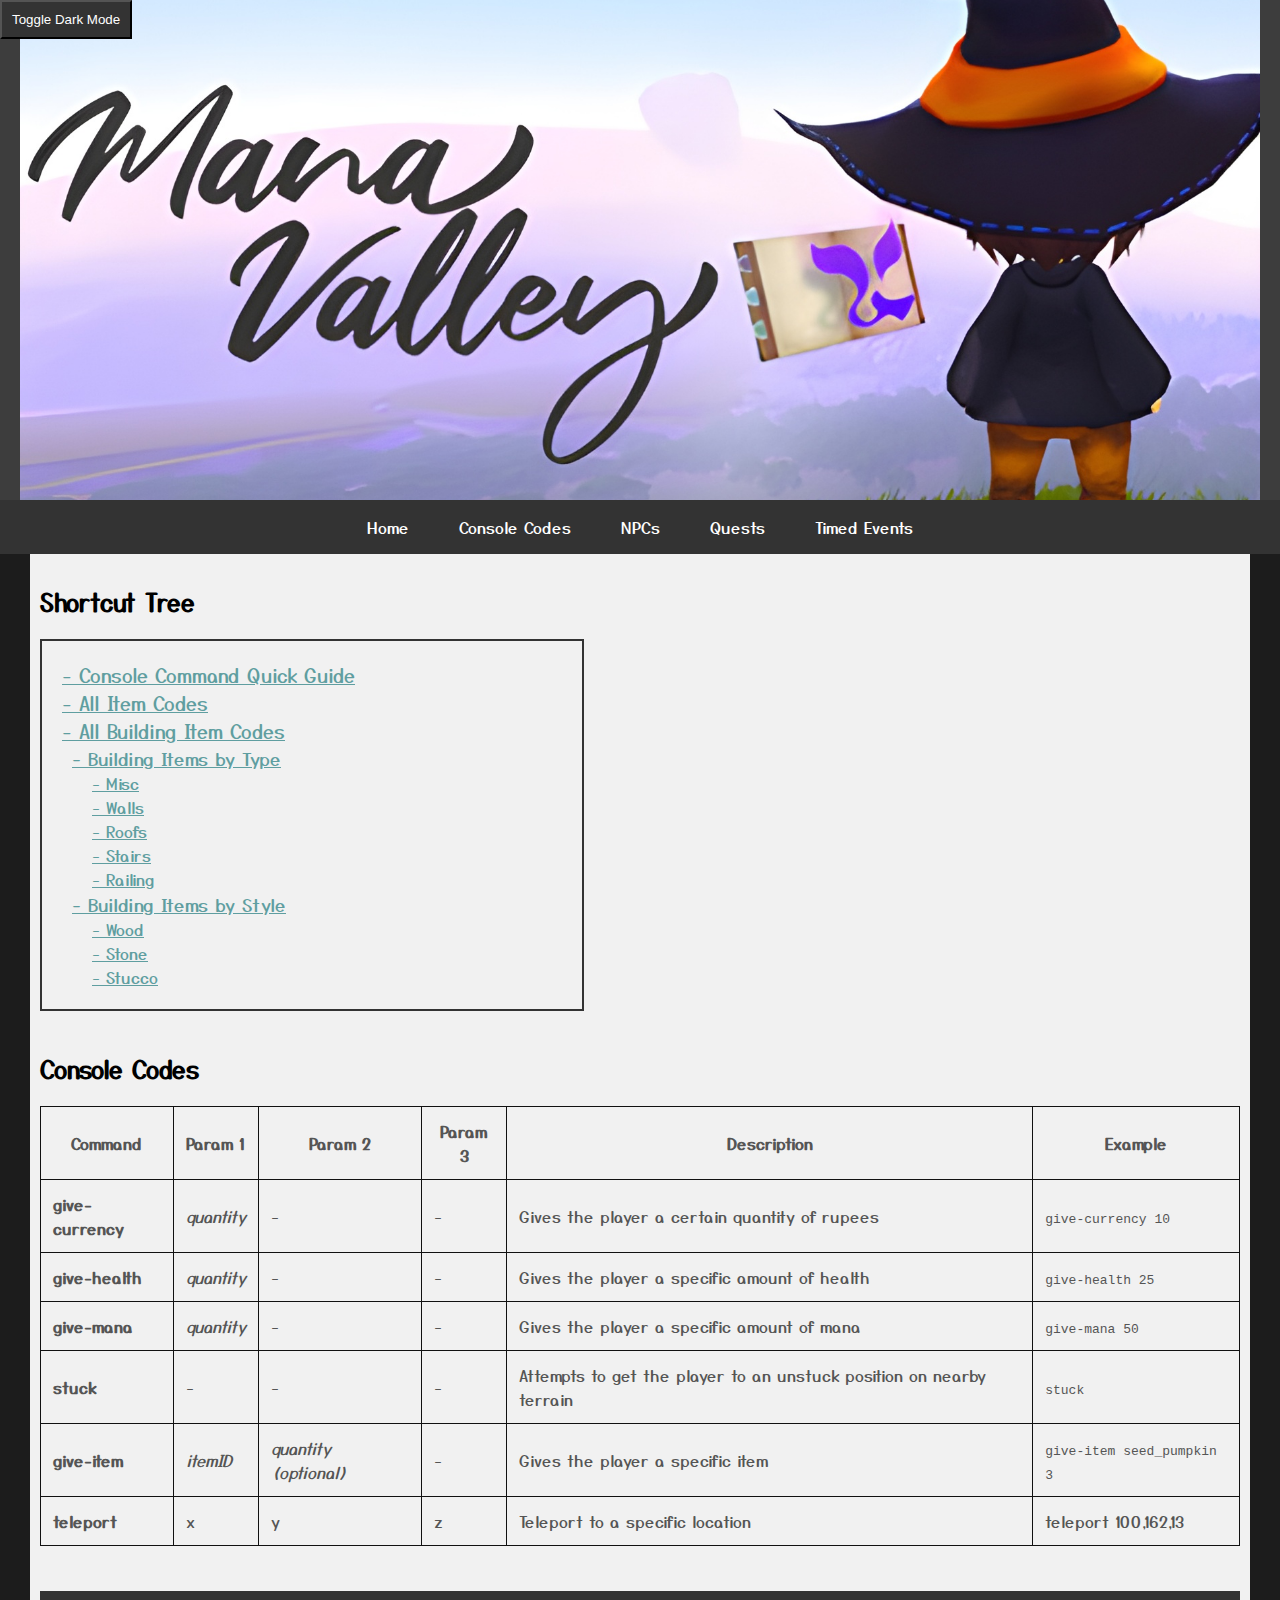
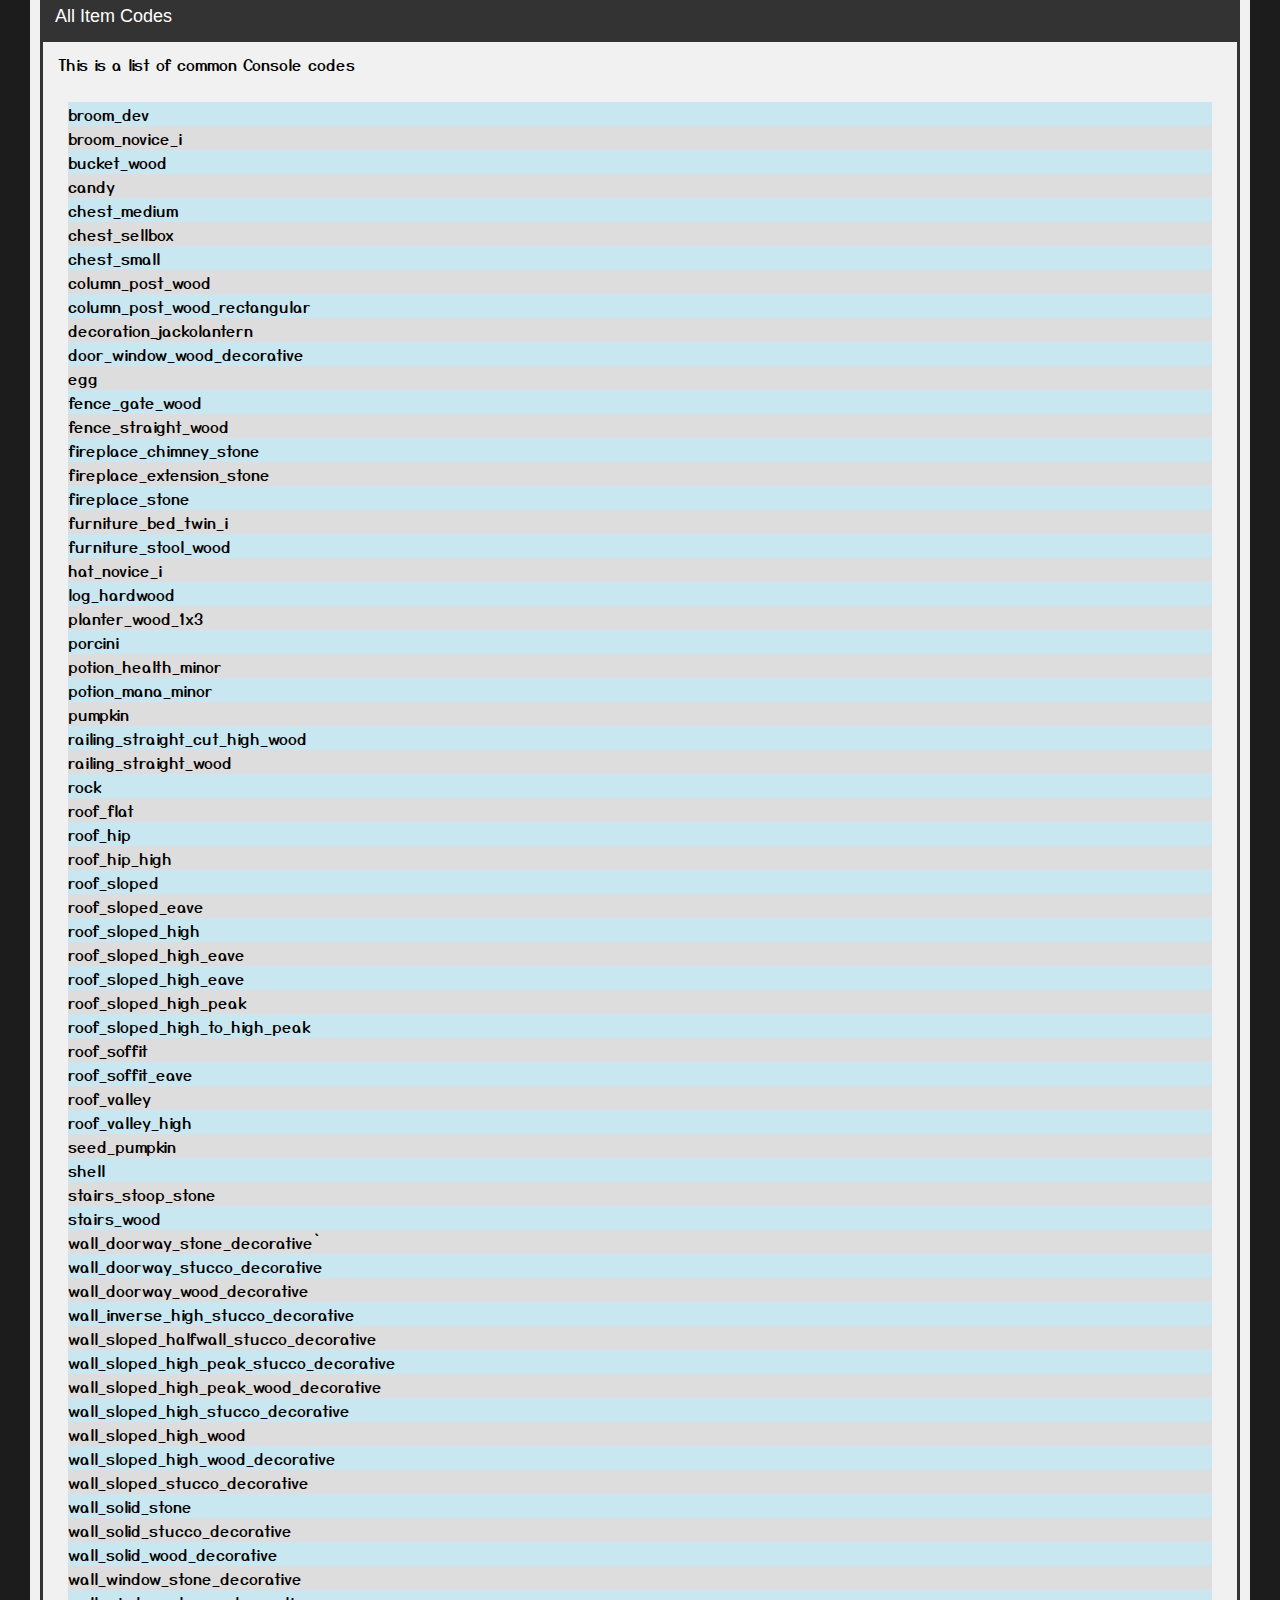
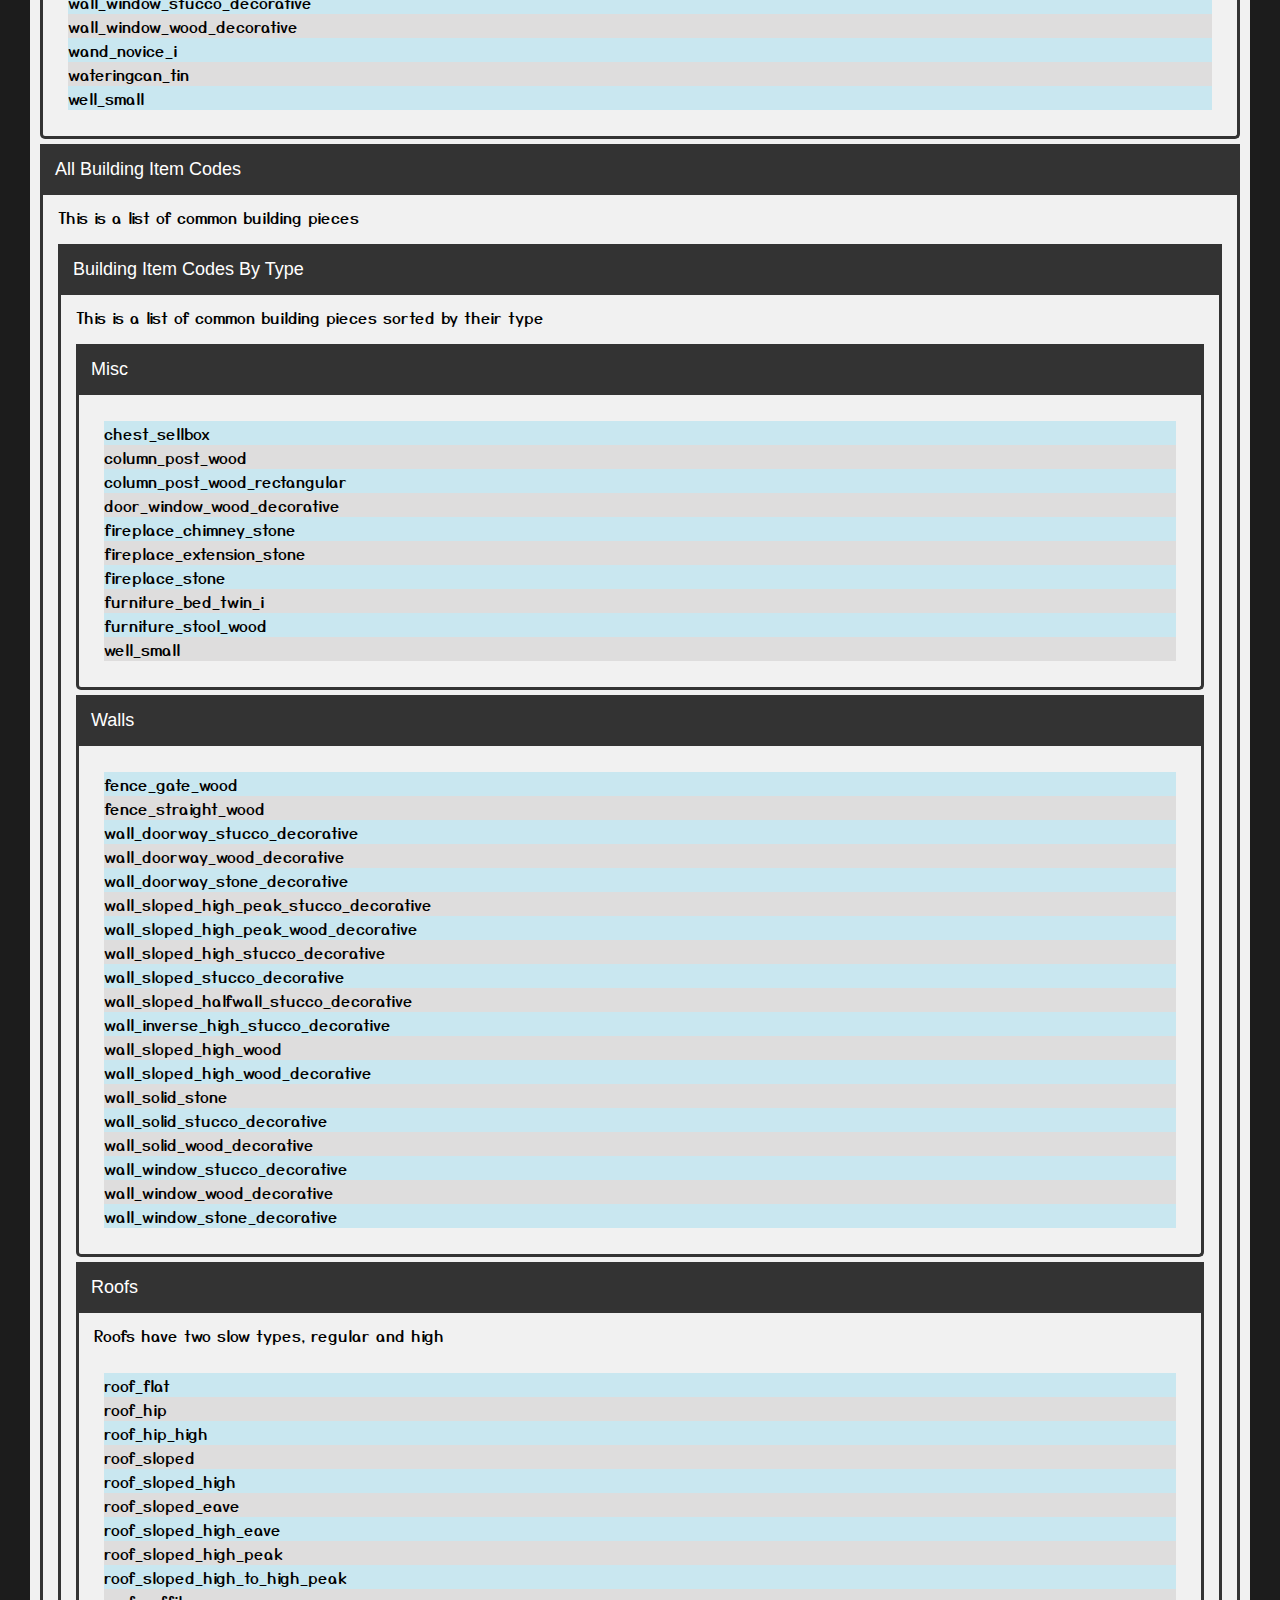
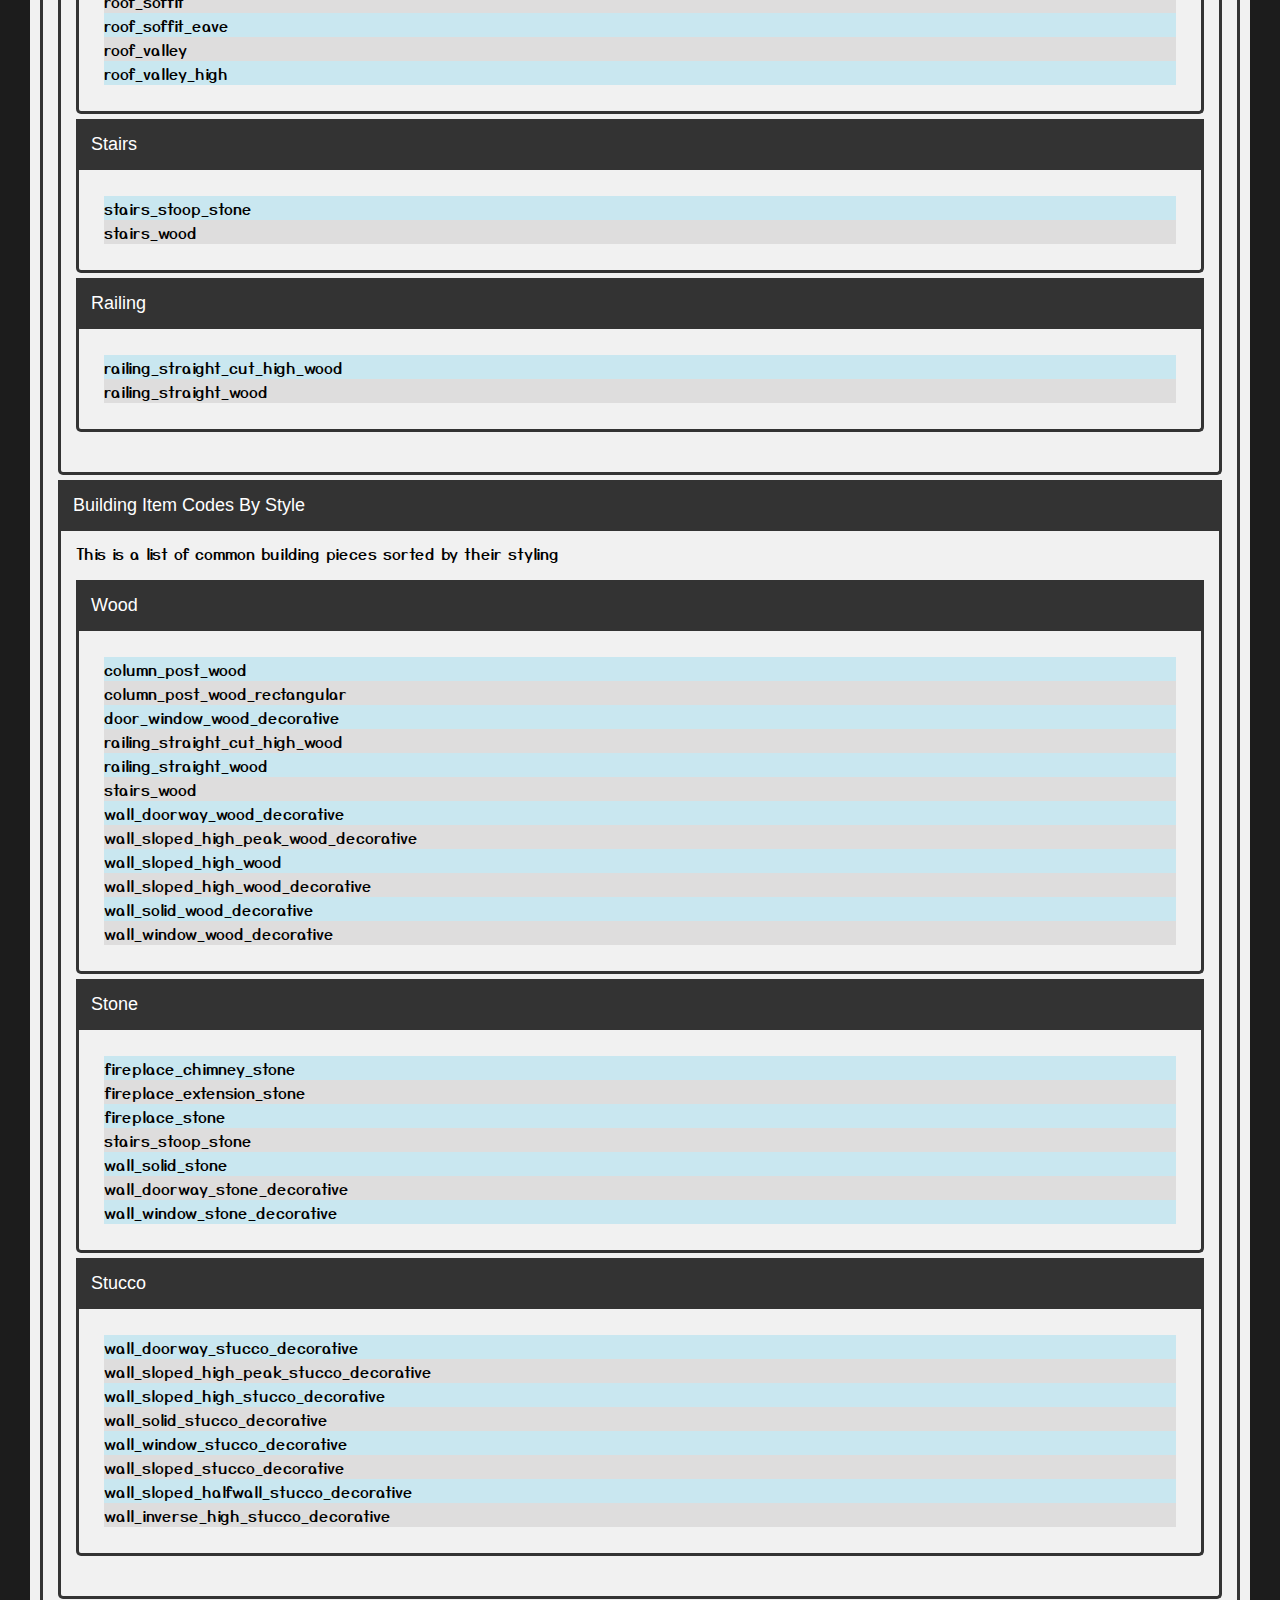
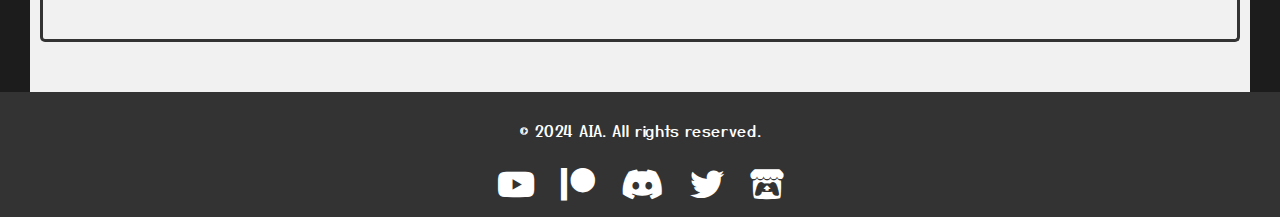
==== commit 3aeb3f9a: "Added base for NPC and Quest pages" ====
--- a/consoleCodes.html
+++ b/consoleCodes.html
@@ -23,6 +23,8 @@
             <ul class="nav-links">
                 <li><a href="index.html">Home</a></li>
                 <li><a href="consoleCodes.html">Console Codes</a></li>
+                <li><a href="timedEvents.html">NPCs</a></li>
+                <li><a href="timedEvents.html">Quests</a></li>
                 <li><a href="timedEvents.html">Timed Events</a></li>
             </ul>
         </nav>
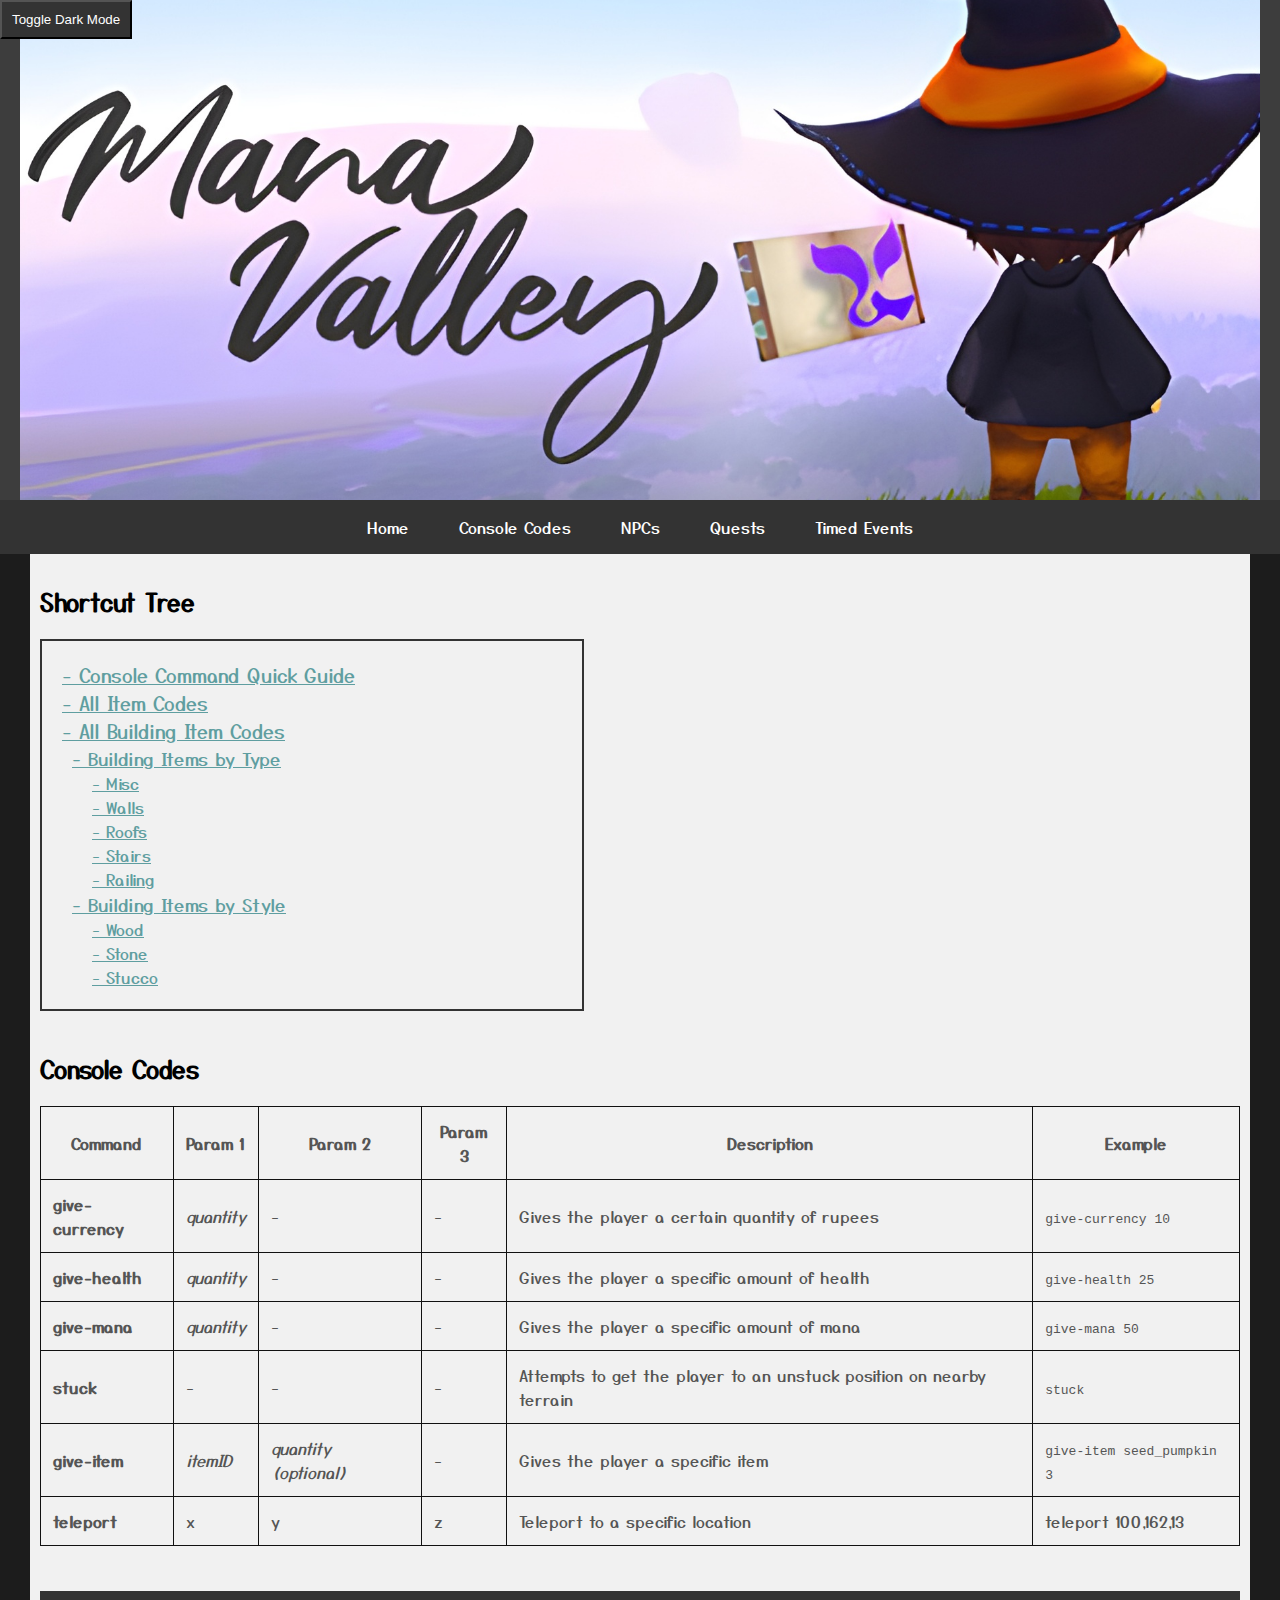
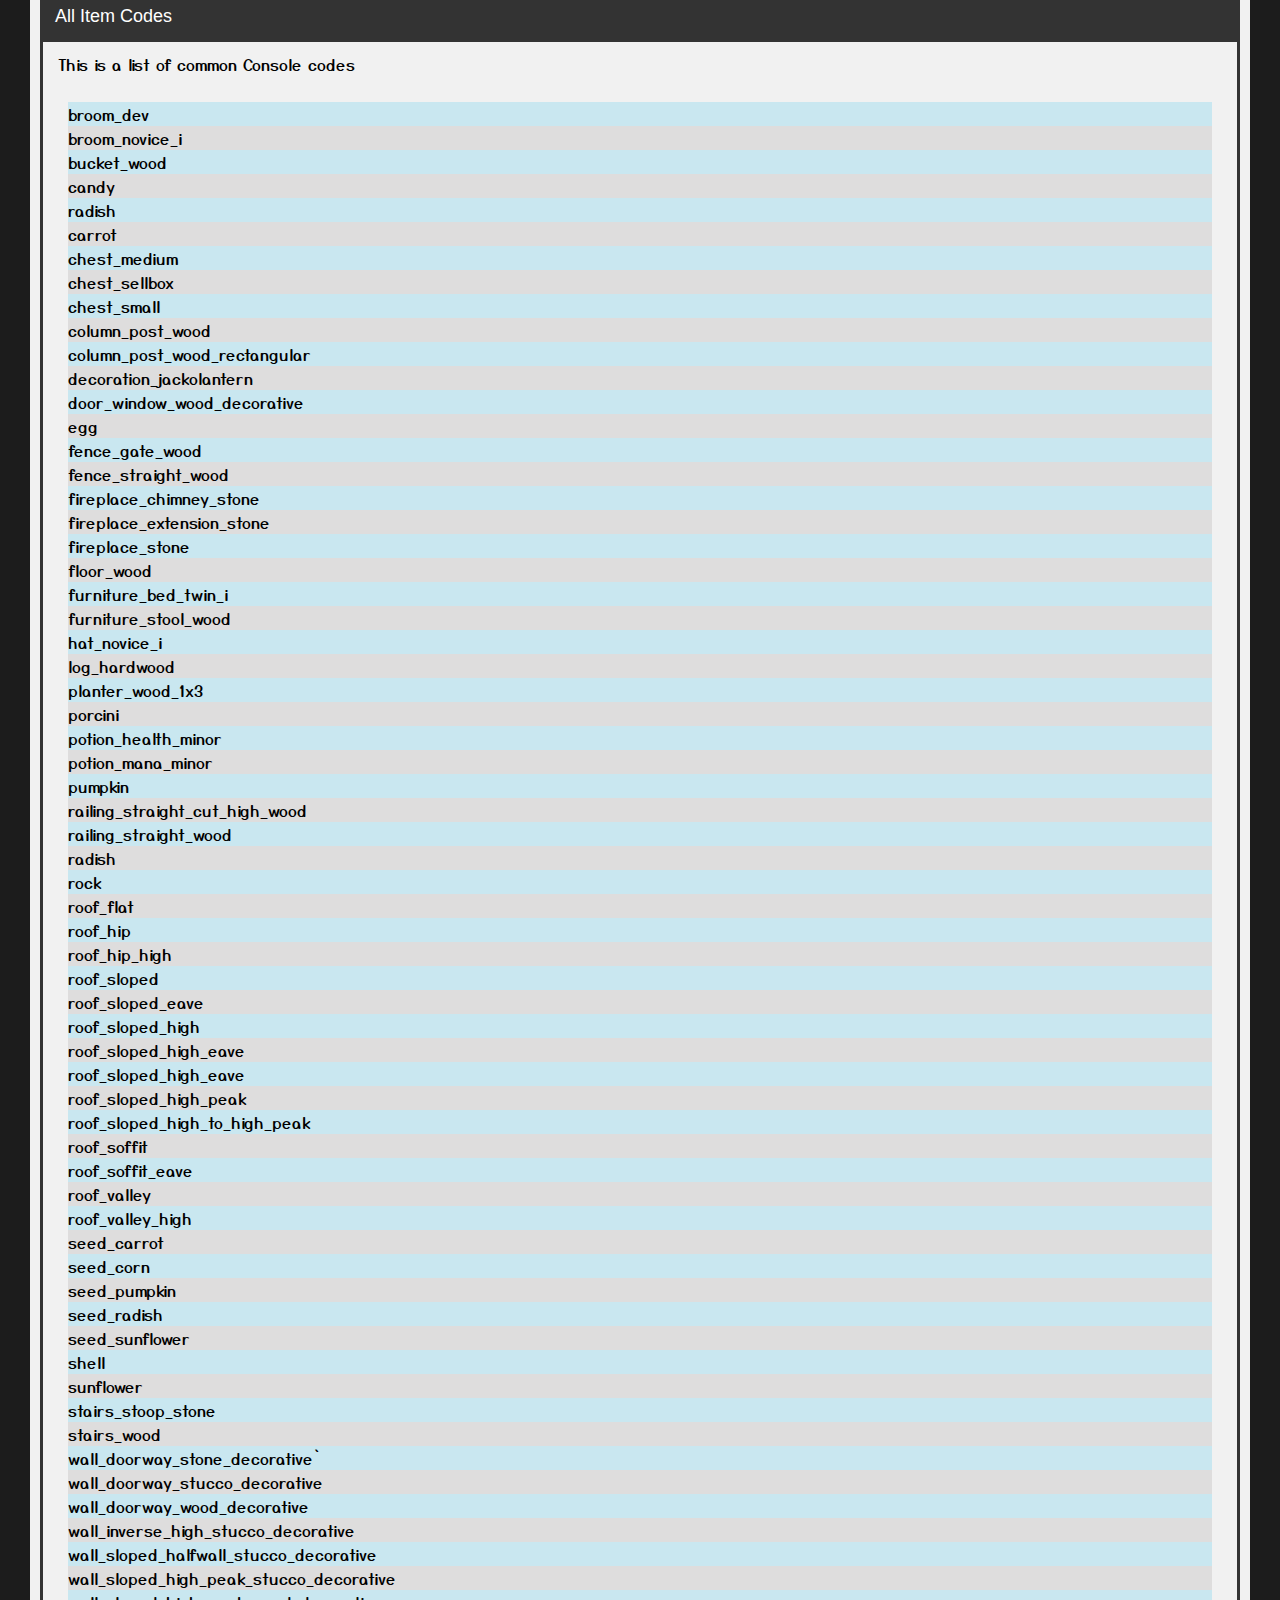
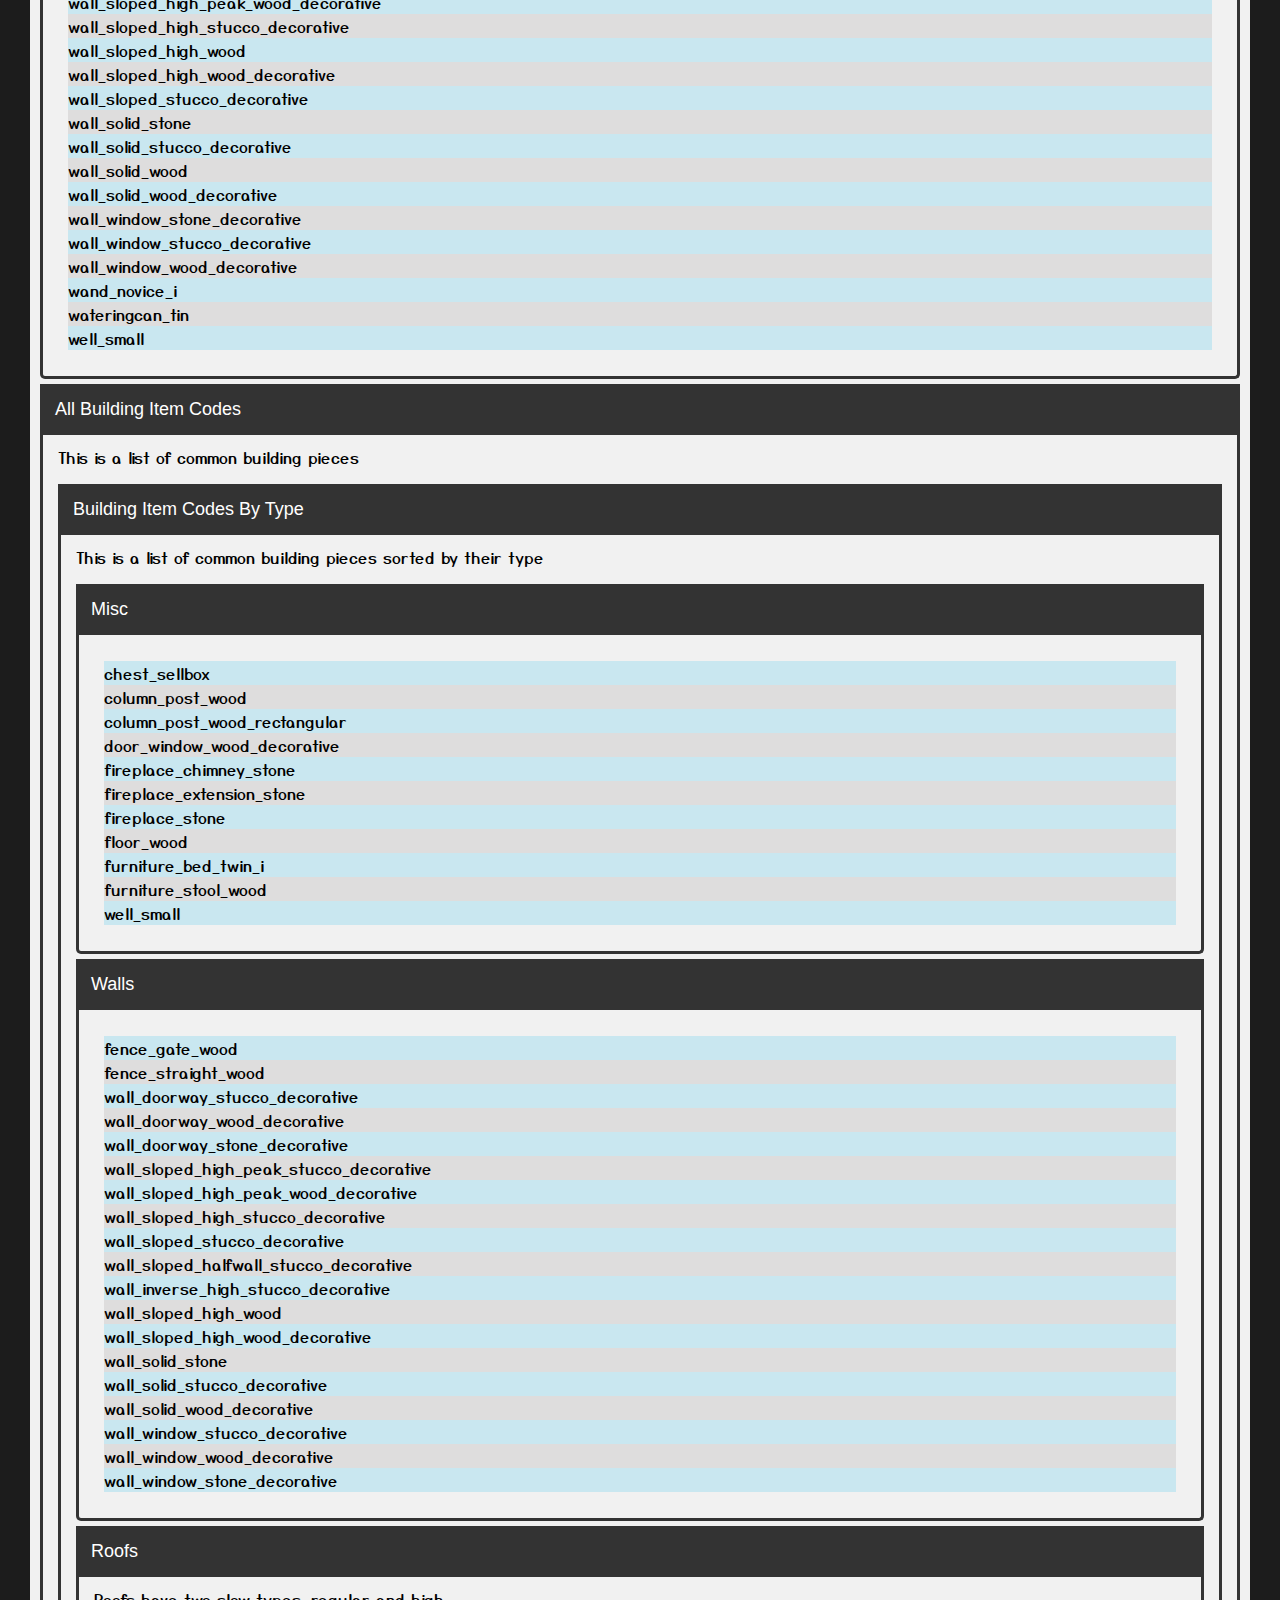
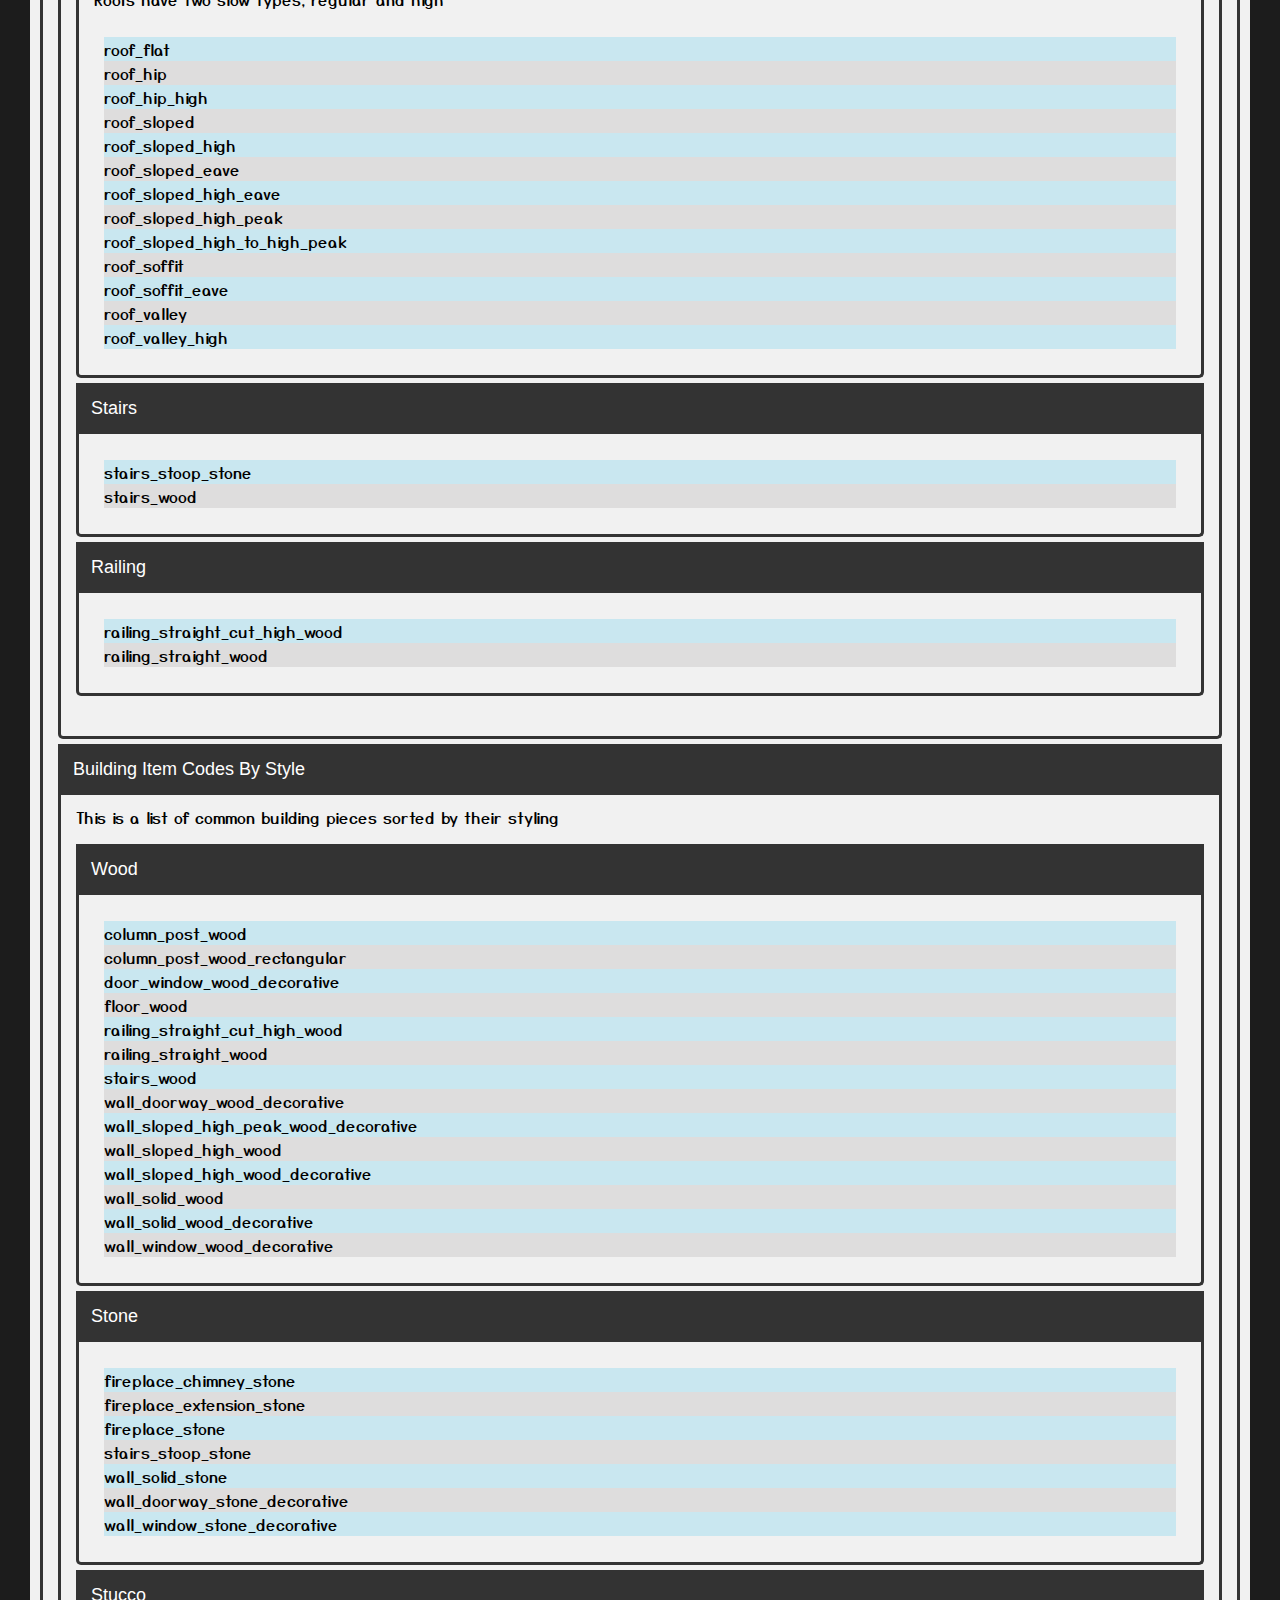
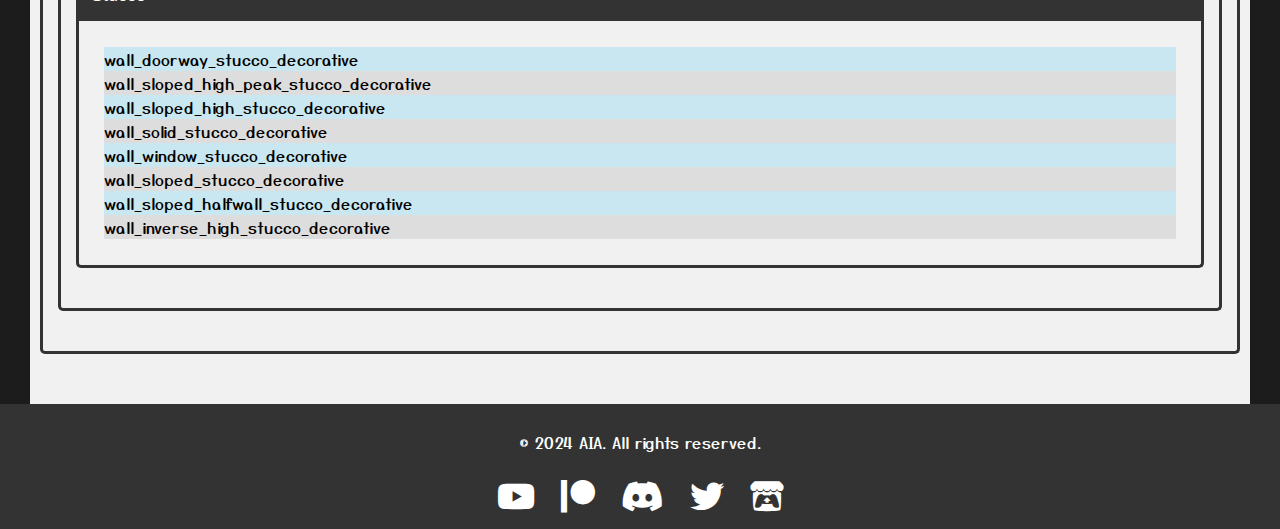
==== commit 4ead3a99: "Update consoleCodes.html" ====
--- a/consoleCodes.html
+++ b/consoleCodes.html
@@ -23,8 +23,8 @@
             <ul class="nav-links">
                 <li><a href="index.html">Home</a></li>
                 <li><a href="consoleCodes.html">Console Codes</a></li>
-                <li><a href="timedEvents.html">NPCs</a></li>
-                <li><a href="timedEvents.html">Quests</a></li>
+                <li><a href="NPCs.html">NPCs</a></li>
+                <li><a href="quests.html">Quests</a></li>
                 <li><a href="timedEvents.html">Timed Events</a></li>
             </ul>
         </nav>
@@ -153,6 +153,8 @@
                         <li>broom_novice_i</li>
                         <li>bucket_wood</li>
                         <li>candy</li>
+                        <li>radish</li>
+                        <li>carrot</li>
                         <li>chest_medium</li>
                         <li>chest_sellbox</li>
                         <li>chest_small</li>
@@ -166,6 +168,7 @@
                         <li>fireplace_chimney_stone</li>
                         <li>fireplace_extension_stone</li>
                         <li>fireplace_stone</li>
+                        <li>floor_wood</li>
                         <li>furniture_bed_twin_i</li>
                         <li>furniture_stool_wood</li>
                         <li>hat_novice_i</li>
@@ -177,6 +180,7 @@
                         <li>pumpkin</li>
                         <li>railing_straight_cut_high_wood</li>
                         <li>railing_straight_wood</li>
+                        <li>radish</li>
                         <li>rock</li>
                         <li>roof_flat</li>
                         <li>roof_hip</li>
@@ -192,8 +196,13 @@
                         <li>roof_soffit_eave</li>
                         <li>roof_valley</li>
                         <li>roof_valley_high</li>
+                        <li>seed_carrot</li>
+                        <li>seed_corn</li>
                         <li>seed_pumpkin</li>
+                        <li>seed_radish</li>
+                        <li>seed_sunflower</li>
                         <li>shell</li>
+                        <li>sunflower</li>
                         <li>stairs_stoop_stone</li>
                         <li>stairs_wood</li>
                         <li>wall_doorway_stone_decorative`</li>
@@ -209,6 +218,7 @@
                         <li>wall_sloped_stucco_decorative</li>
                         <li>wall_solid_stone</li>
                         <li>wall_solid_stucco_decorative</li>
+                        <li>wall_solid_wood</li>
                         <li>wall_solid_wood_decorative</li>
                         <li>wall_window_stone_decorative</li>
                         <li>wall_window_stucco_decorative</li>
@@ -239,6 +249,7 @@
                             <li>fireplace_chimney_stone</li>
                             <li>fireplace_extension_stone</li>
                             <li>fireplace_stone</li>
+                            <li>floor_wood</li>
                             <li>furniture_bed_twin_i</li>
                             <li>furniture_stool_wood</li>
                             <li>well_small</li>
@@ -320,6 +331,7 @@
                             <li>column_post_wood</li>
                             <li>column_post_wood_rectangular</li>
                             <li>door_window_wood_decorative</li>
+                            <li>floor_wood</li>
                             <li>railing_straight_cut_high_wood</li>
                             <li>railing_straight_wood</li>
                             <li>stairs_wood</li>
@@ -327,6 +339,7 @@
                             <li>wall_sloped_high_peak_wood_decorative</li>
                             <li>wall_sloped_high_wood</li>
                             <li>wall_sloped_high_wood_decorative</li>
+                            <li>wall_solid_wood</li>
                             <li>wall_solid_wood_decorative</li>
                             <li>wall_window_wood_decorative</li>
                         </ul>
--- a/styles.css
+++ b/styles.css
@@ -227,6 +227,7 @@
     background-color: #333;
     color: white;
     padding: 10px;
+    z-index: 5;
 }
 
 
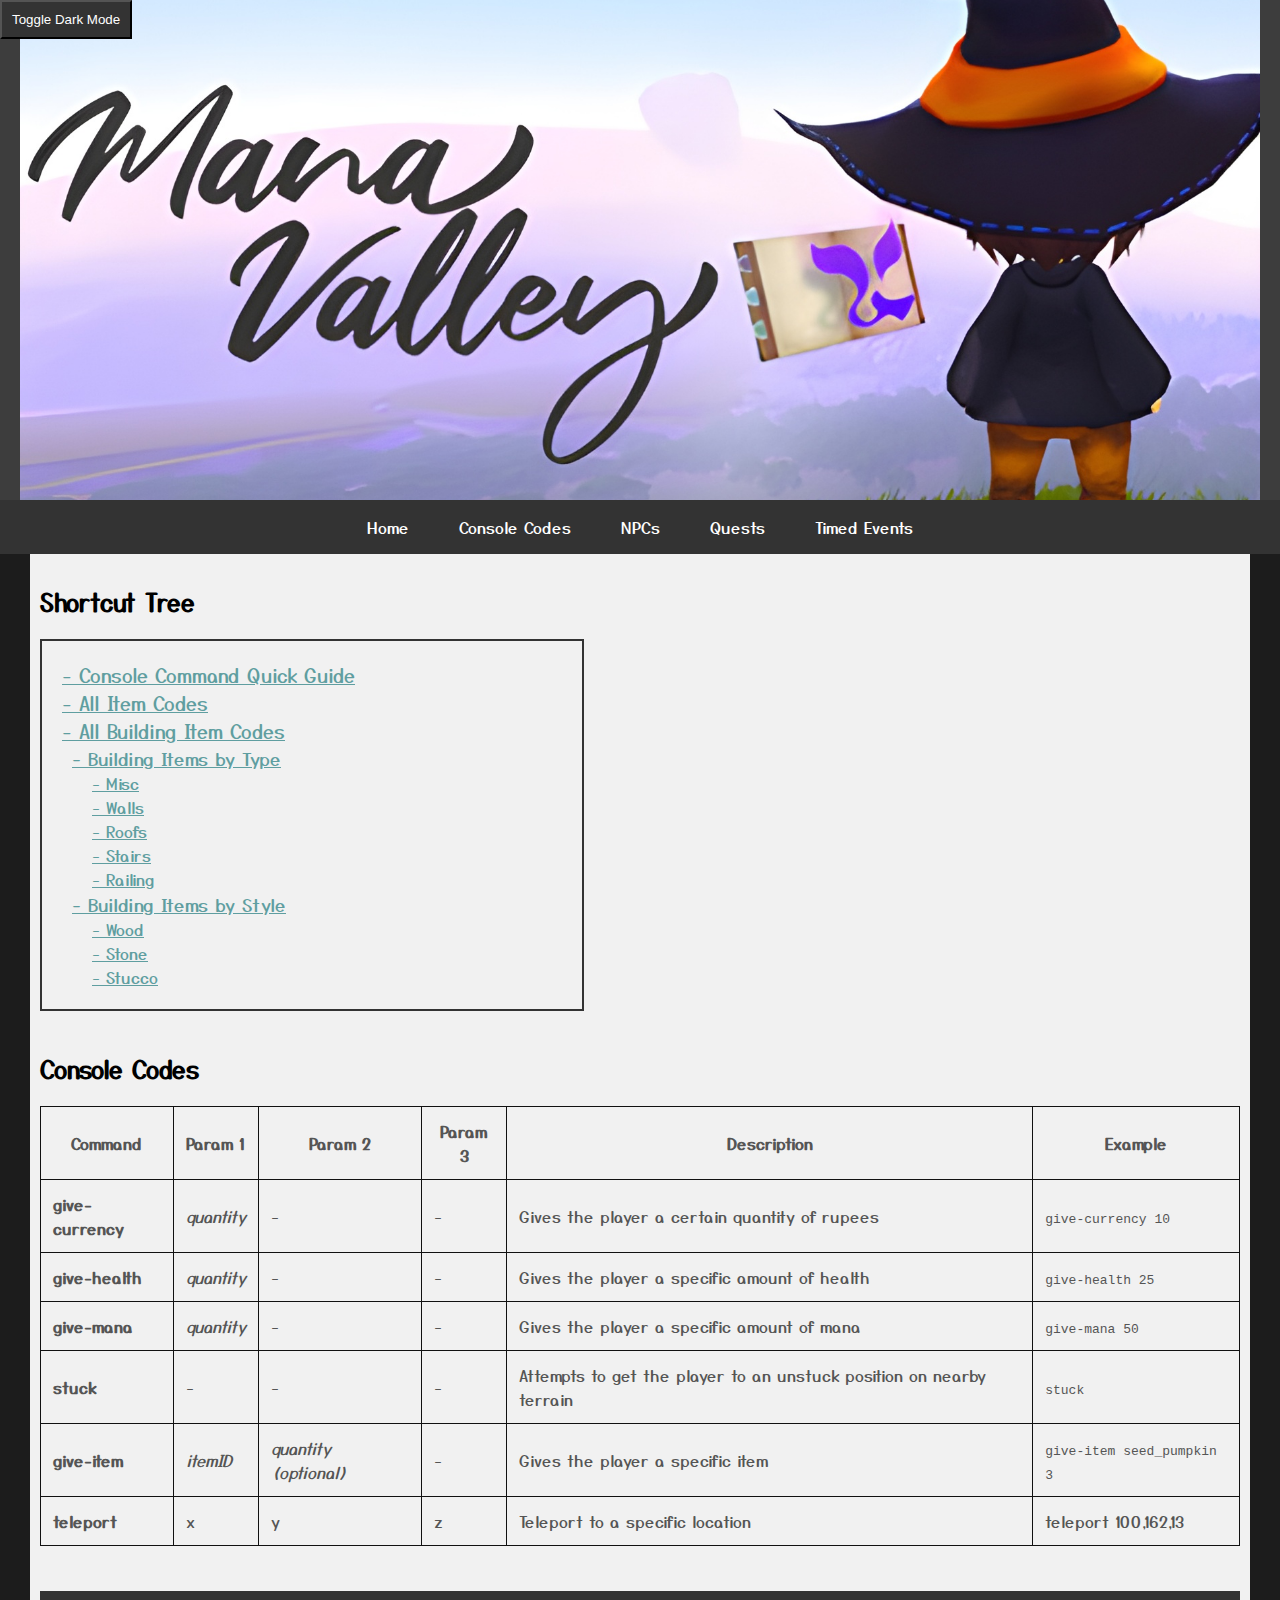
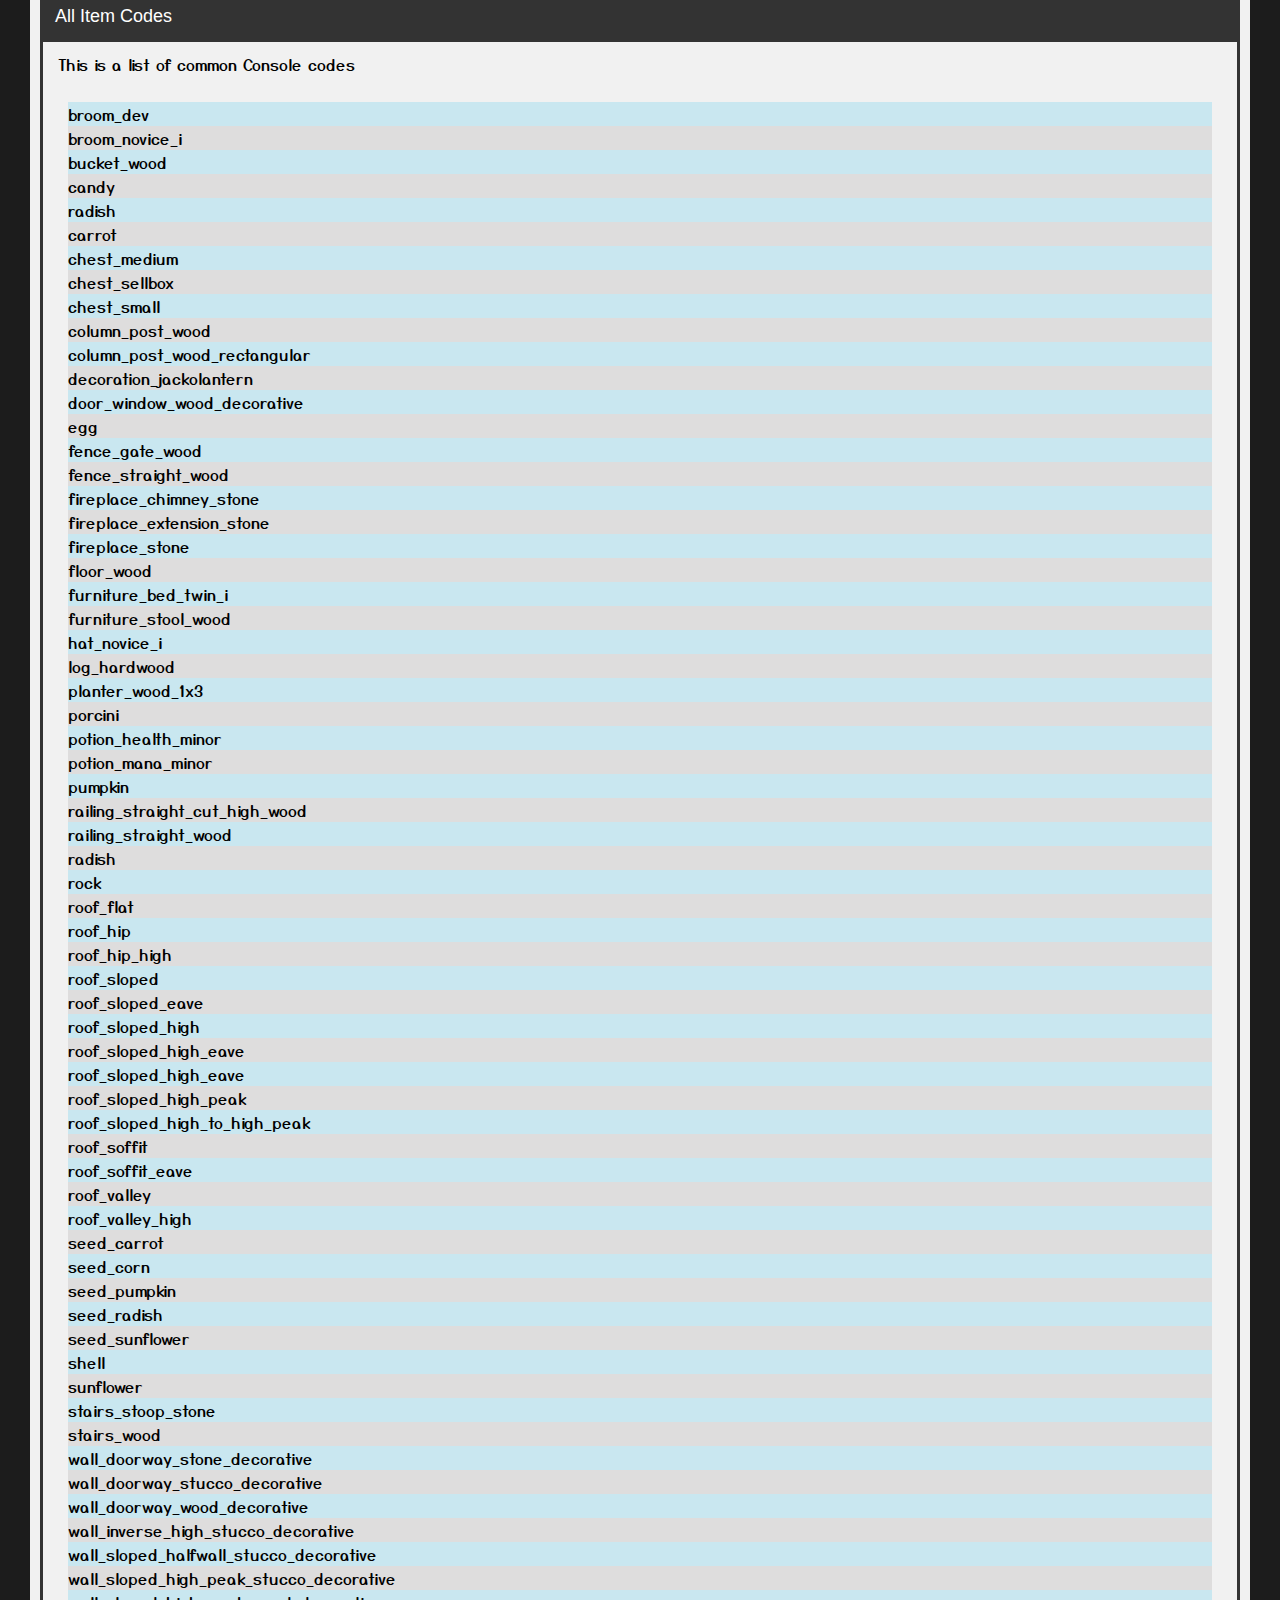
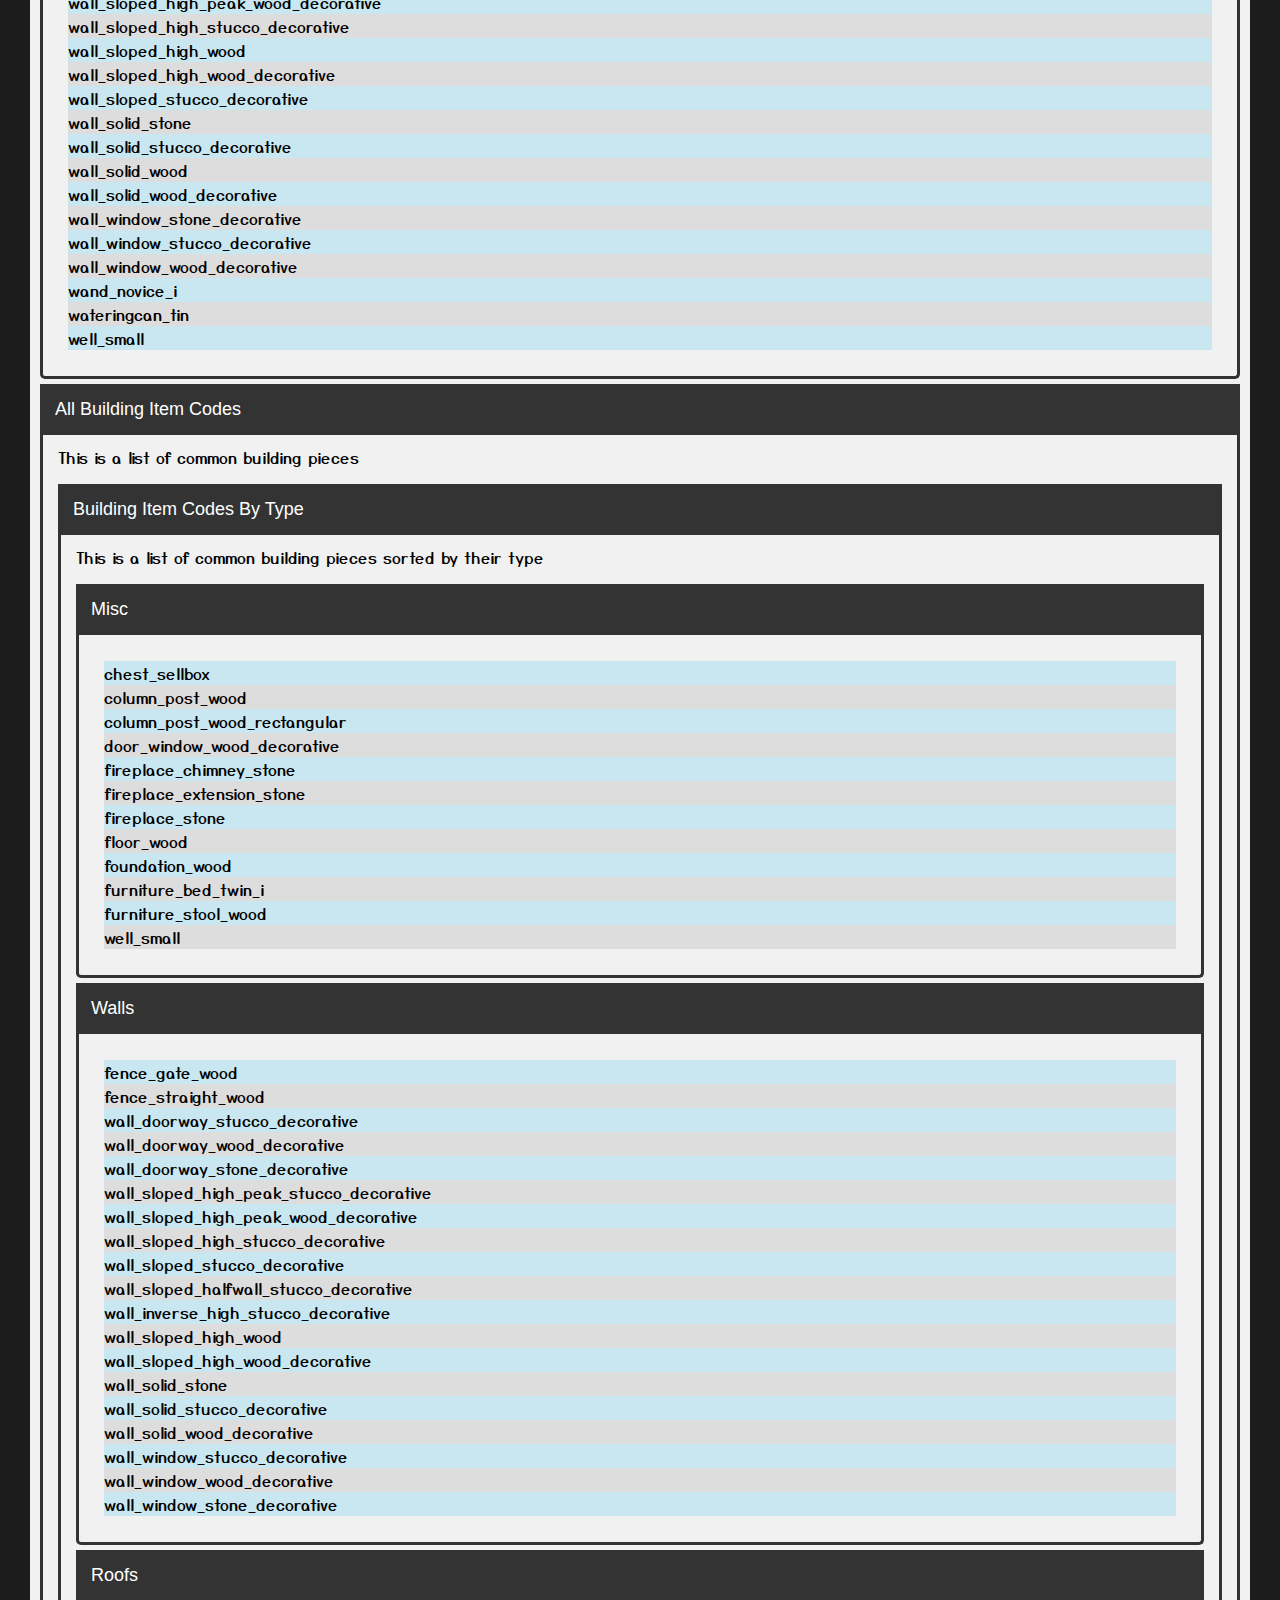
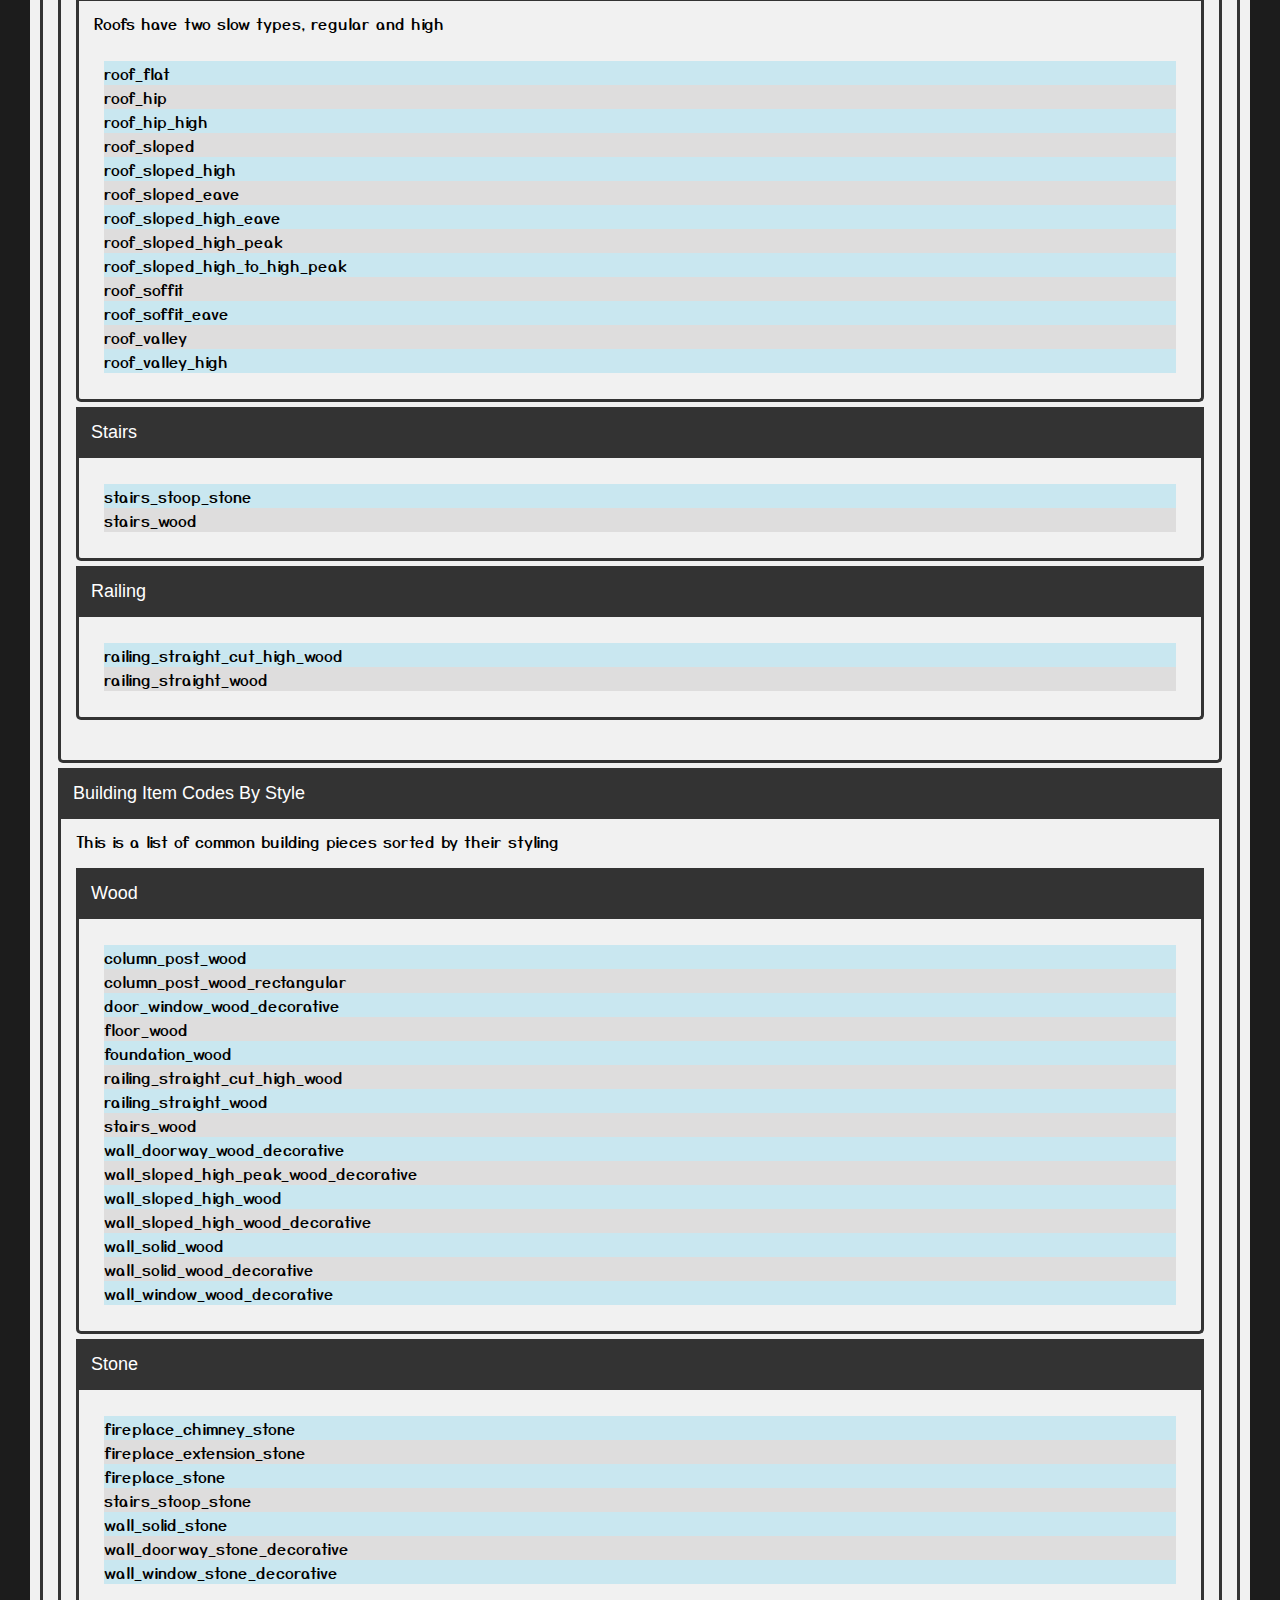
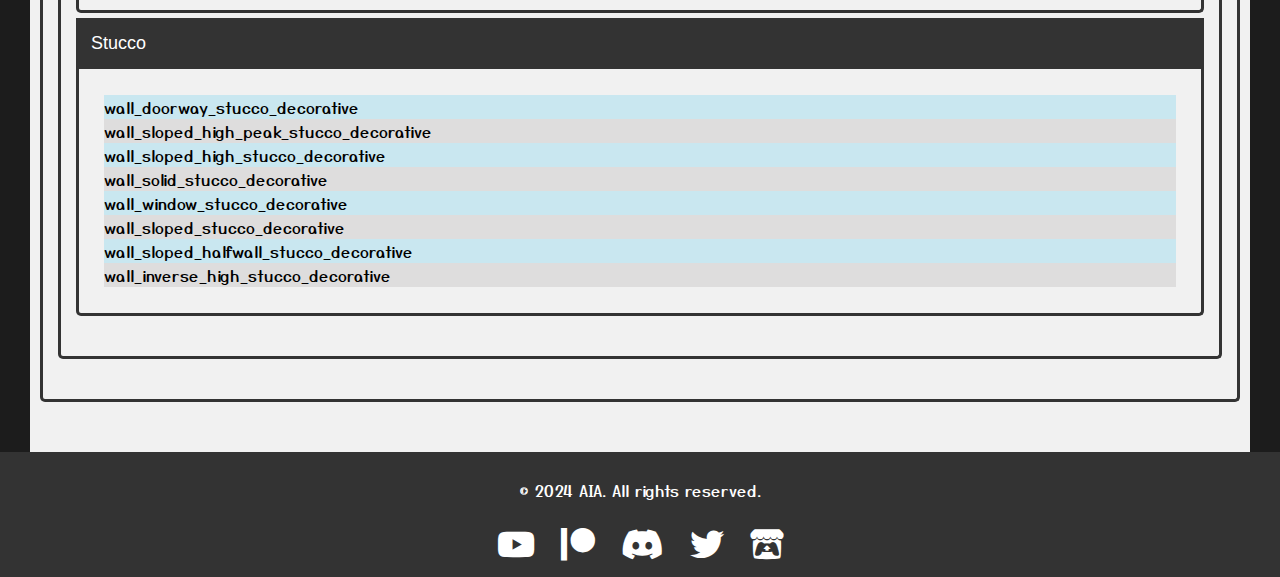
==== commit 6b61e3a8: "Update consoleCodes.html" ====
--- a/consoleCodes.html
+++ b/consoleCodes.html
@@ -205,7 +205,7 @@
                         <li>sunflower</li>
                         <li>stairs_stoop_stone</li>
                         <li>stairs_wood</li>
-                        <li>wall_doorway_stone_decorative`</li>
+                        <li>wall_doorway_stone_decorative</li>
                         <li>wall_doorway_stucco_decorative</li>
                         <li>wall_doorway_wood_decorative</li>
                         <li>wall_inverse_high_stucco_decorative</li>
@@ -250,6 +250,7 @@
                             <li>fireplace_extension_stone</li>
                             <li>fireplace_stone</li>
                             <li>floor_wood</li>
+                            <li>foundation_wood</li>
                             <li>furniture_bed_twin_i</li>
                             <li>furniture_stool_wood</li>
                             <li>well_small</li>
@@ -332,6 +333,7 @@
                             <li>column_post_wood_rectangular</li>
                             <li>door_window_wood_decorative</li>
                             <li>floor_wood</li>
+                            <li>foundation_wood</li>
                             <li>railing_straight_cut_high_wood</li>
                             <li>railing_straight_wood</li>
                             <li>stairs_wood</li>
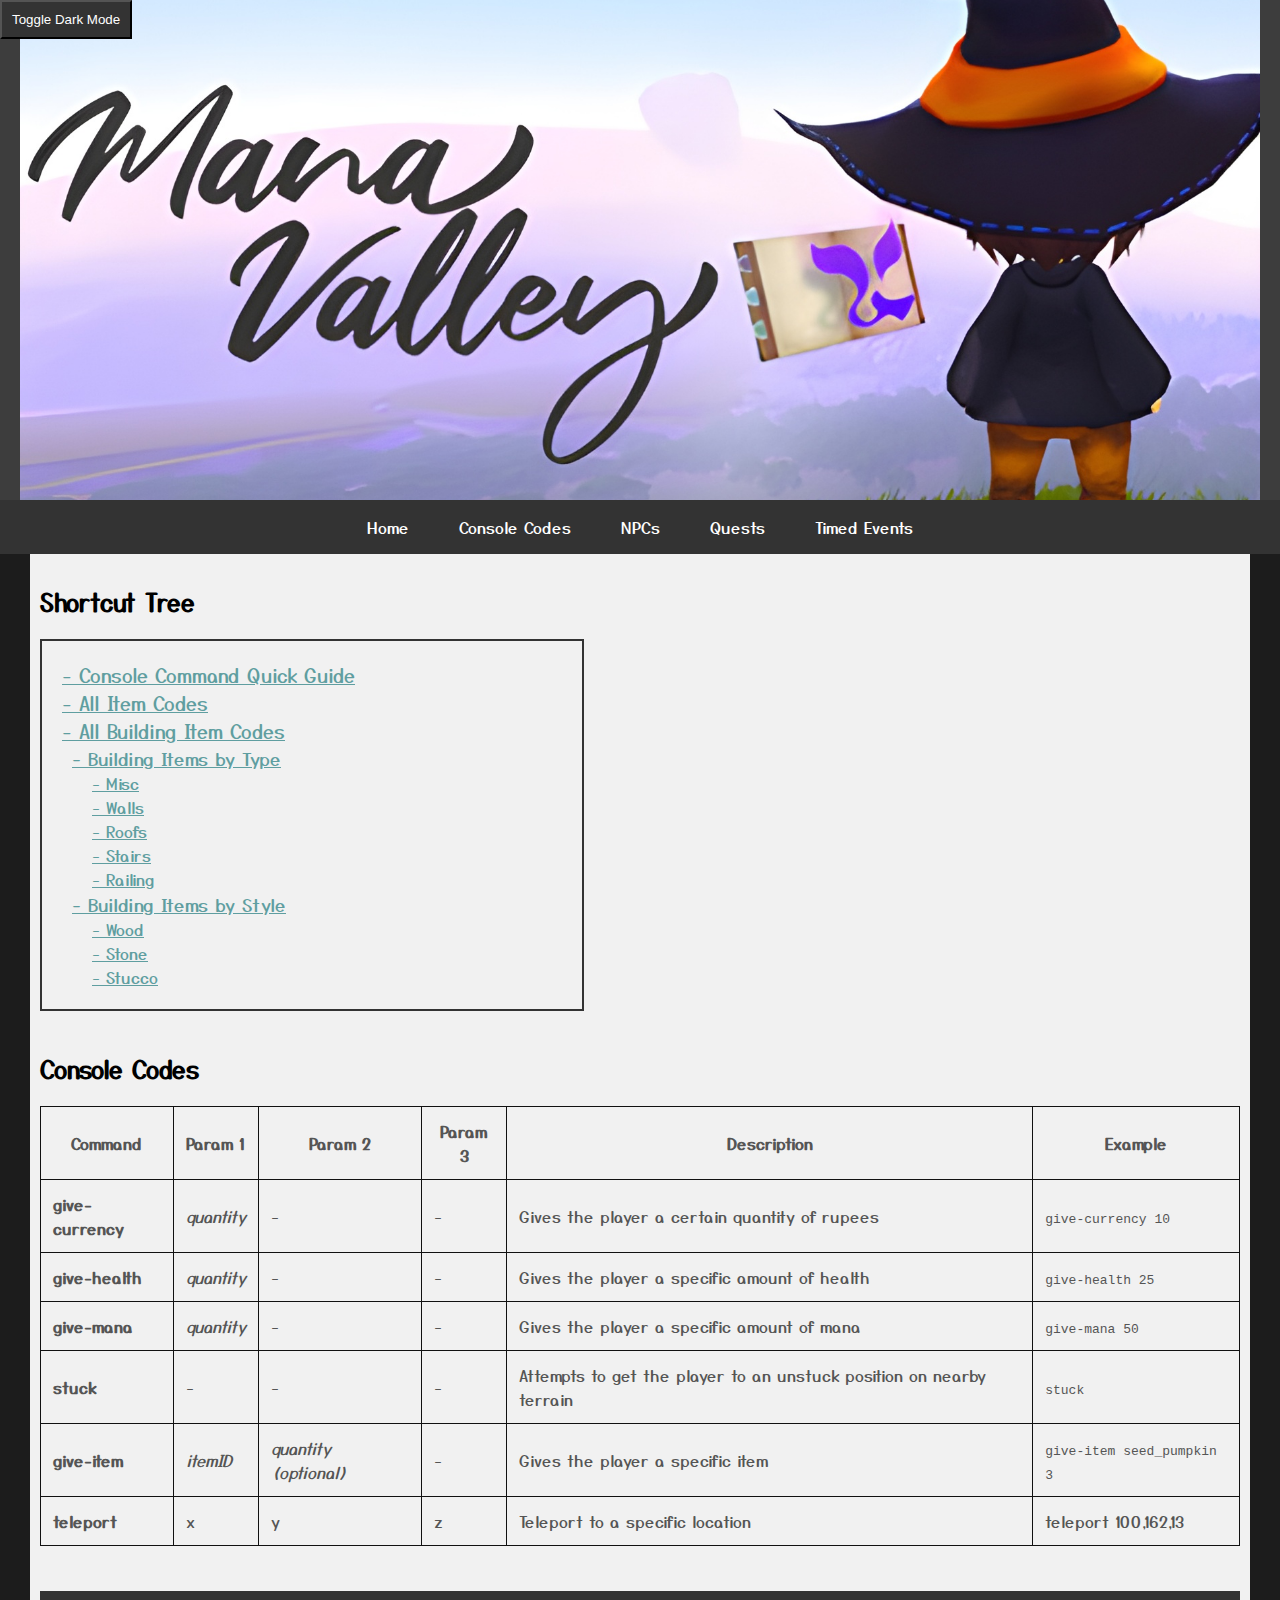
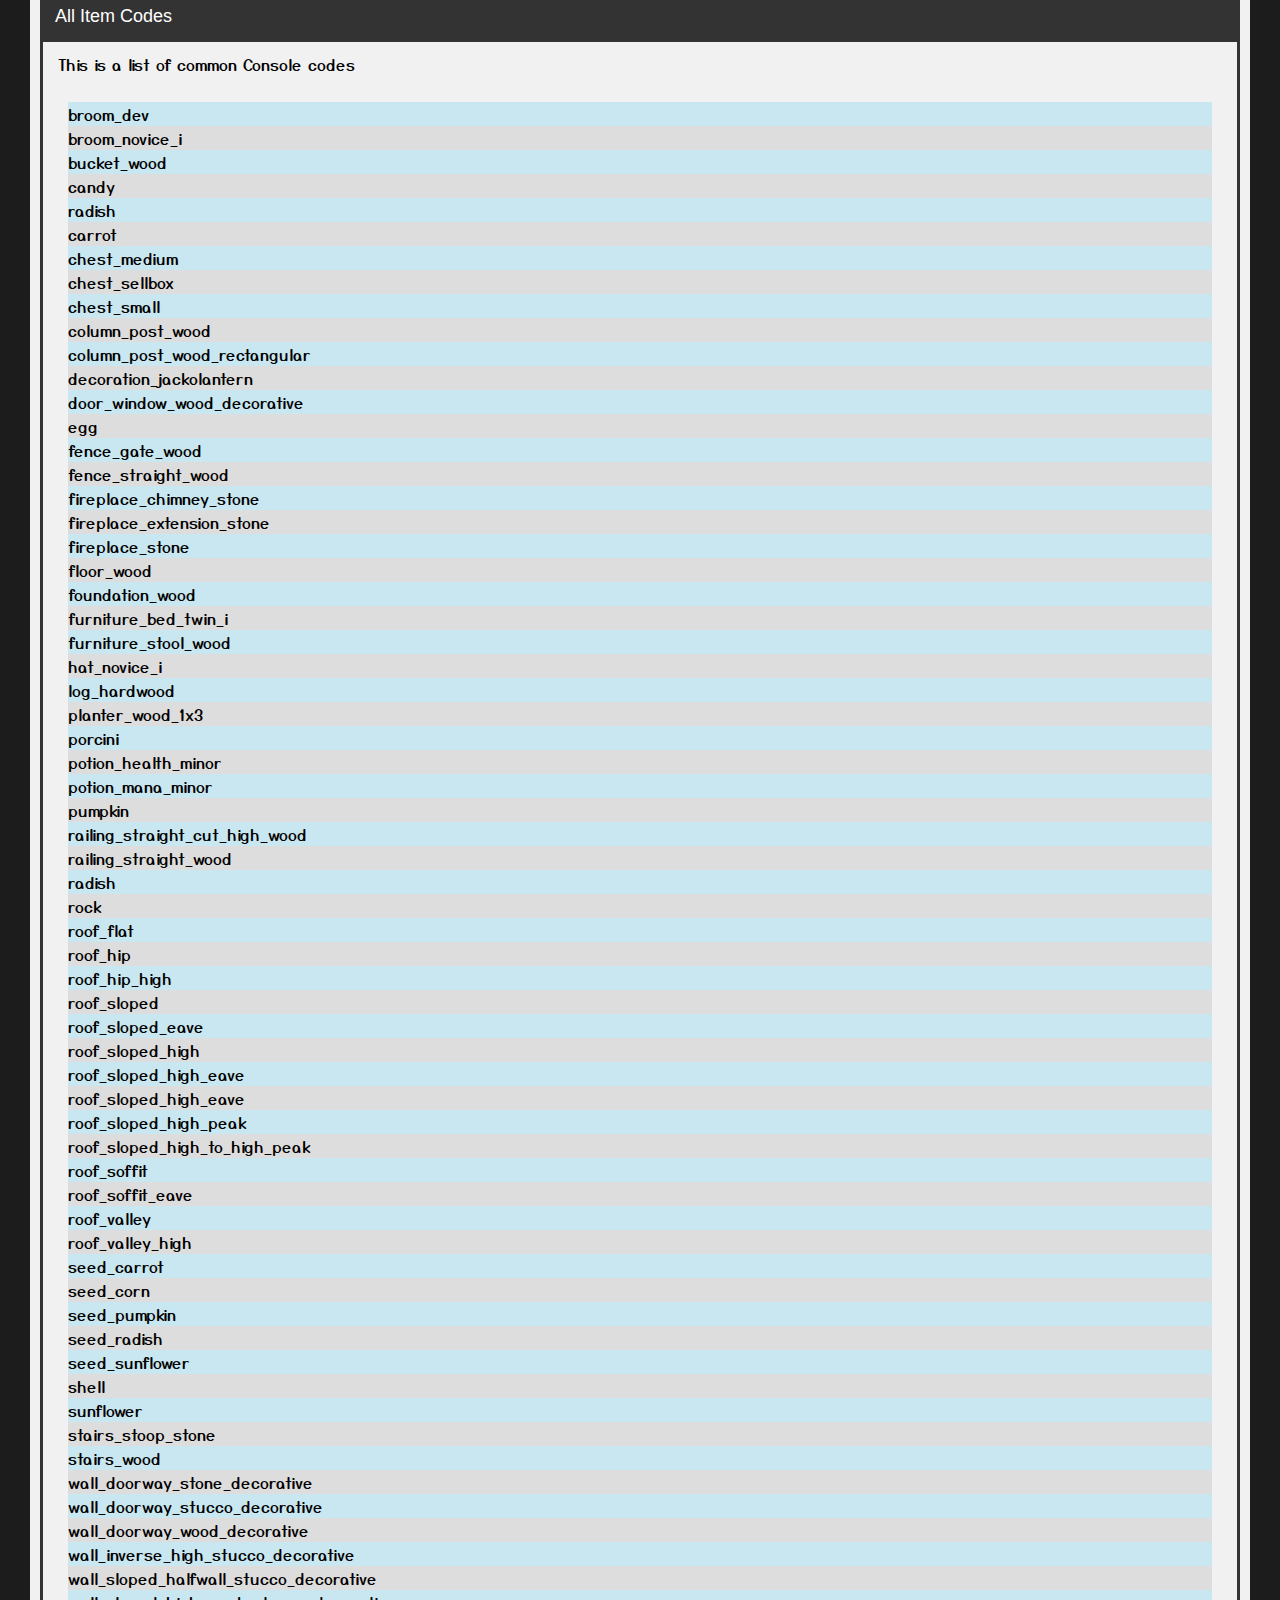
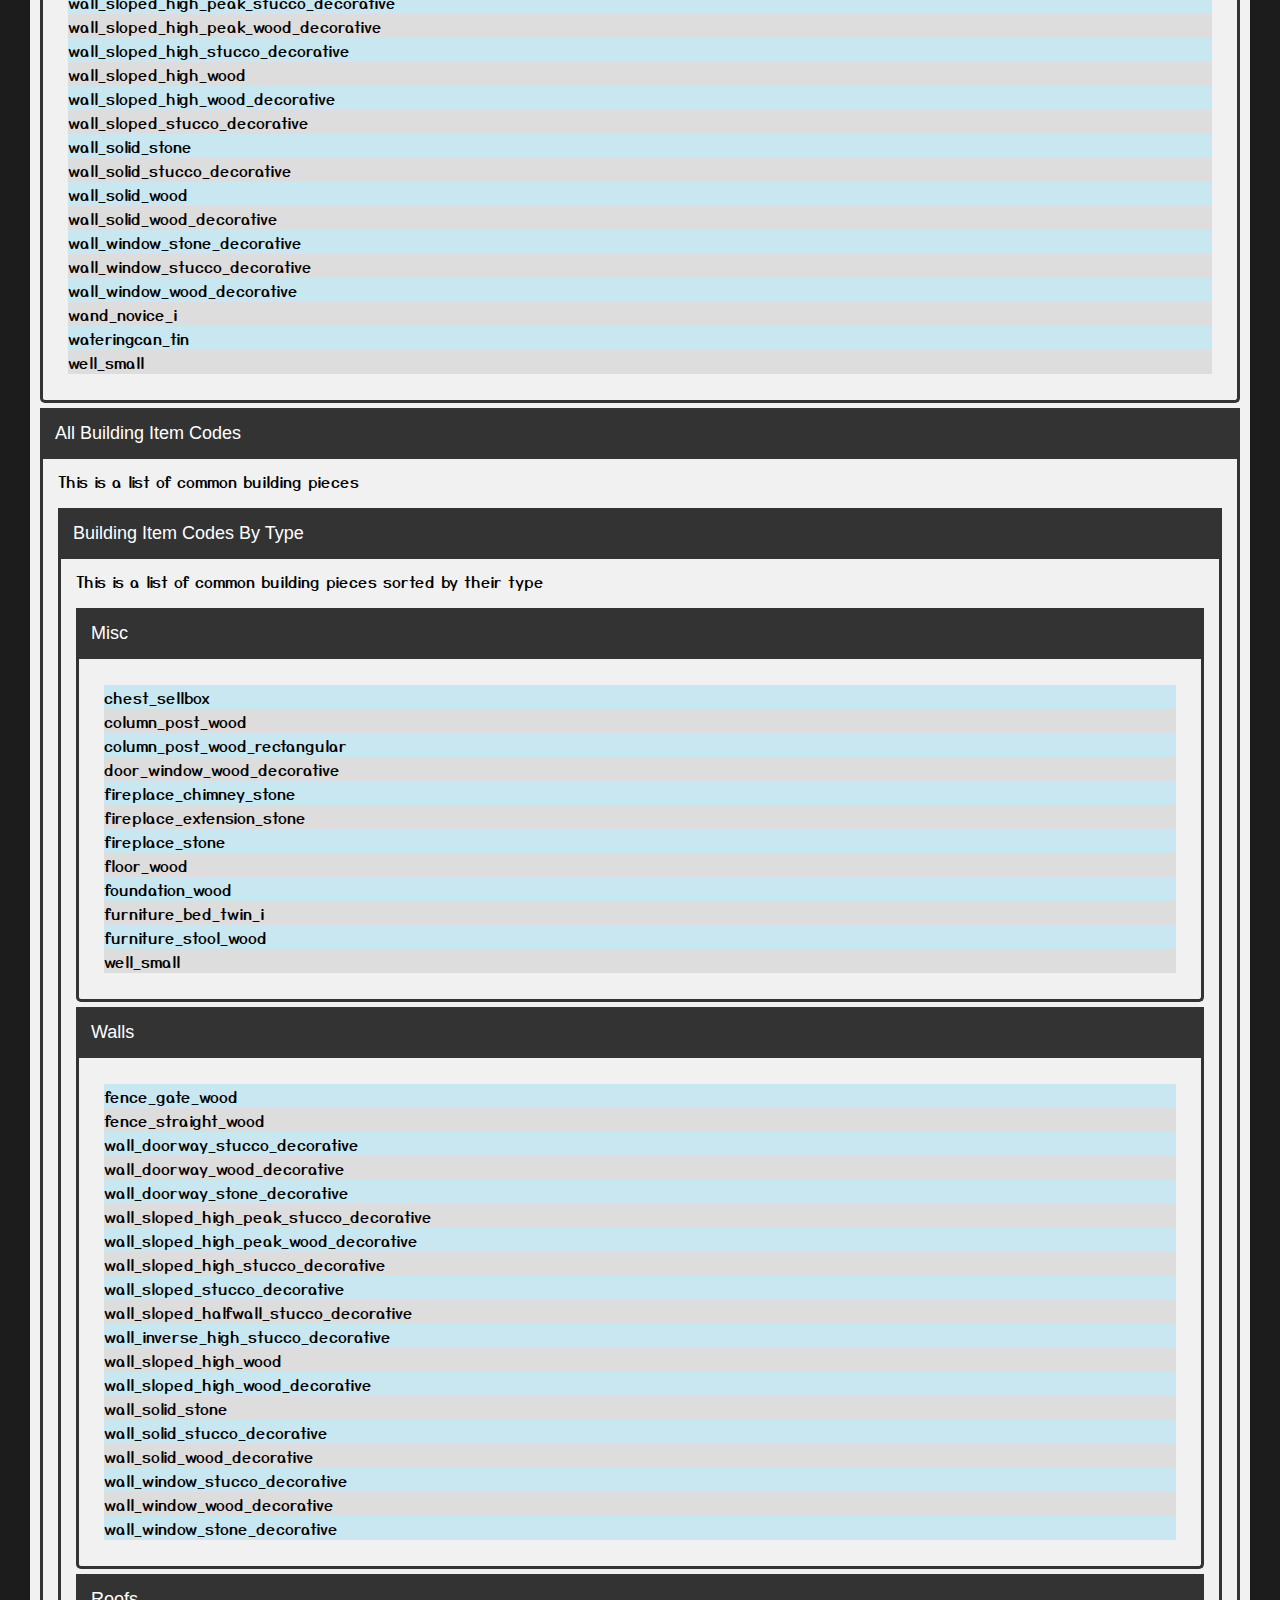
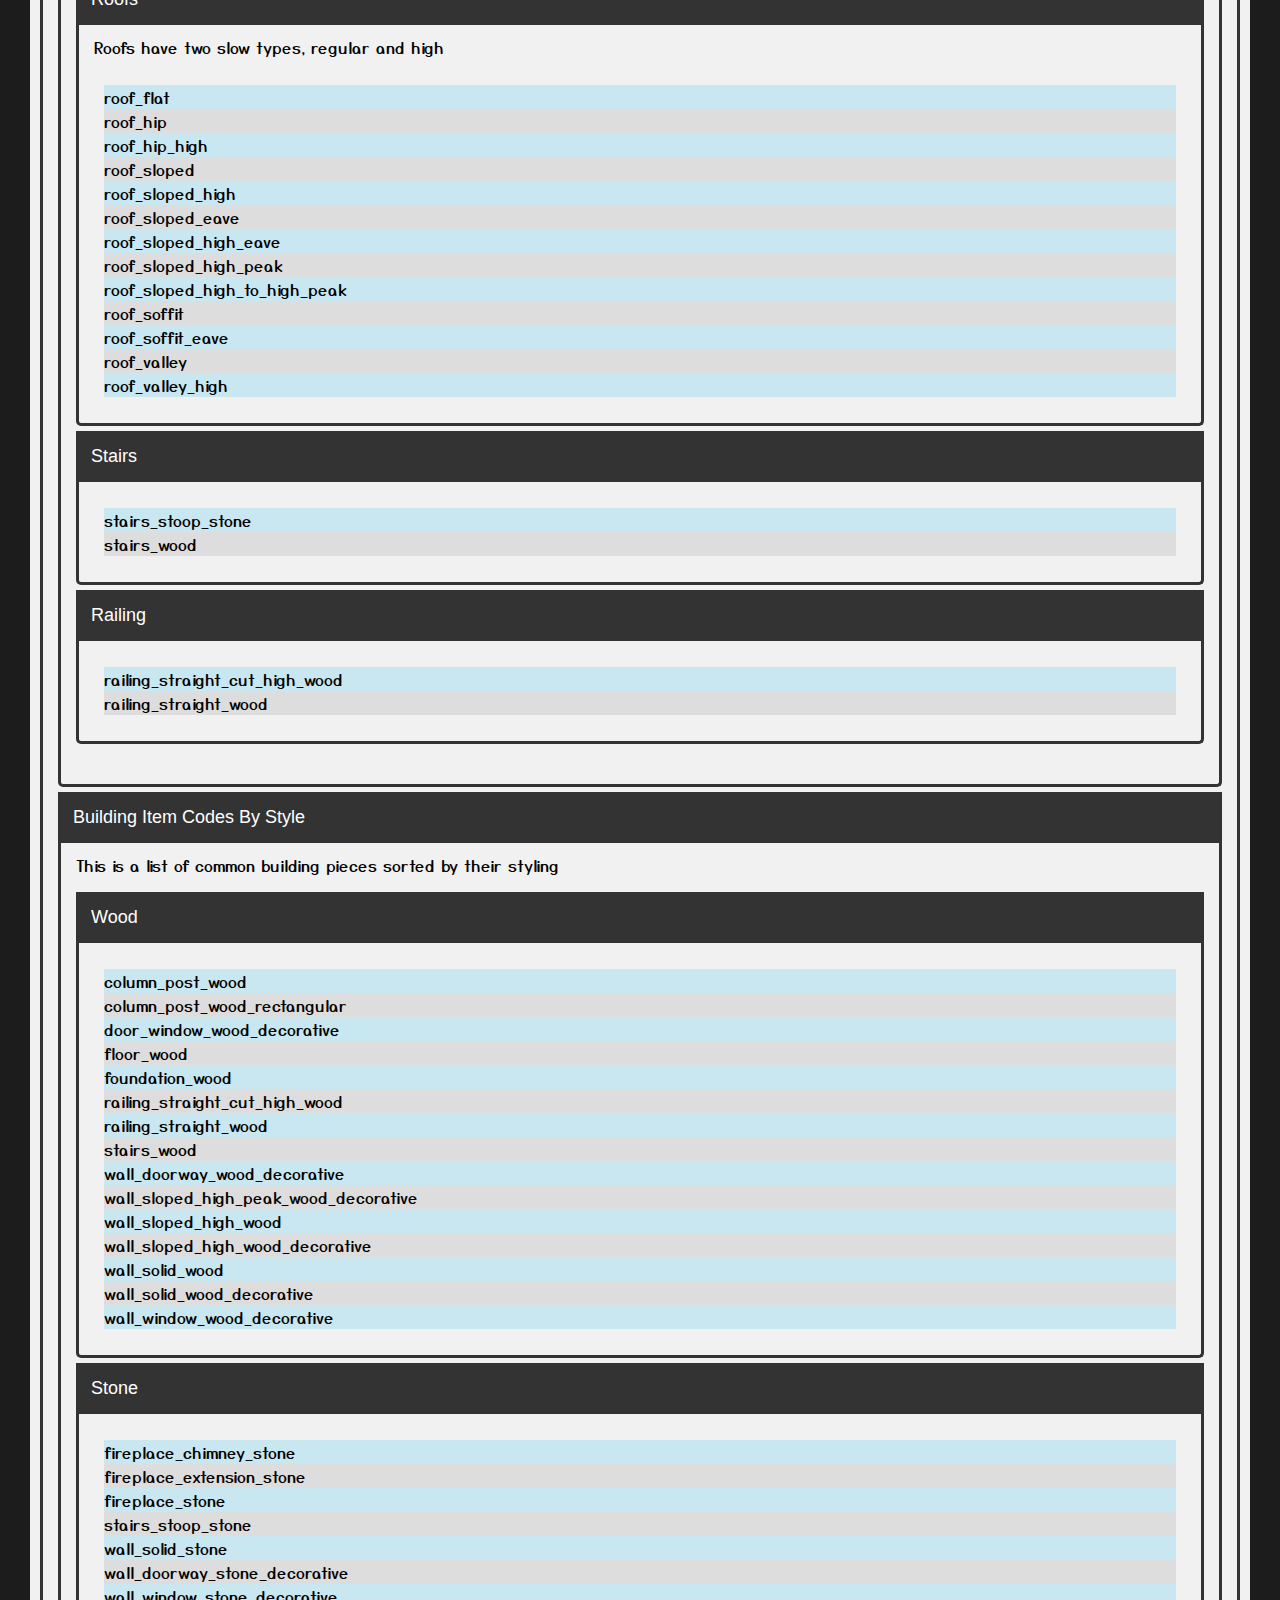
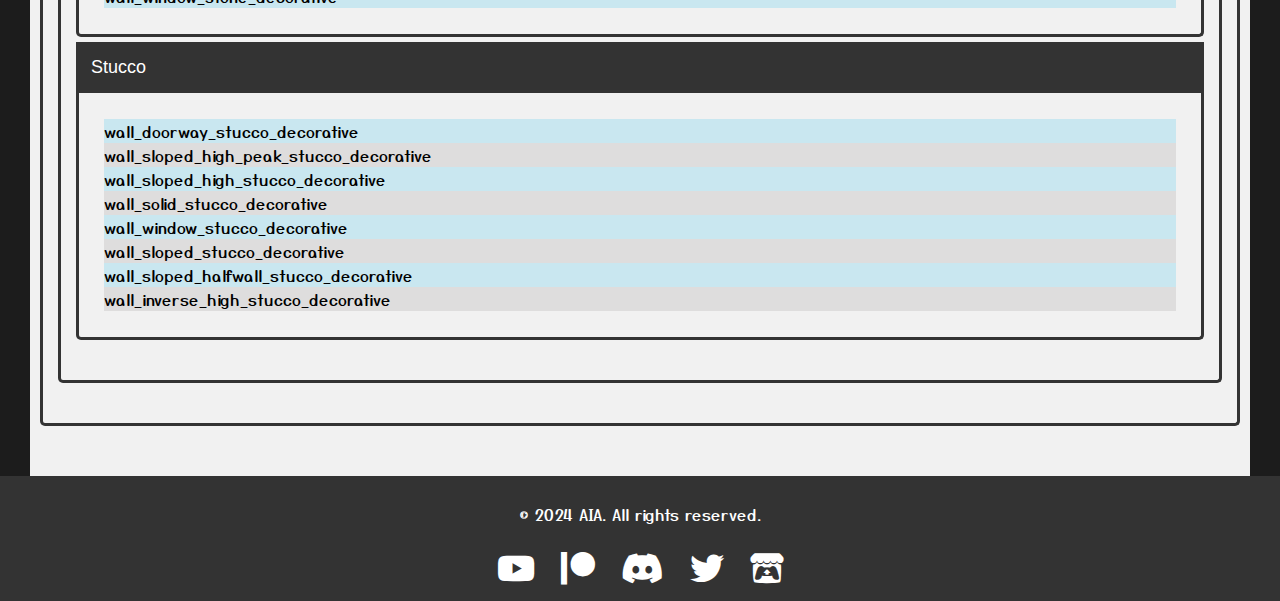
==== commit a3a0c9ea: "Update consoleCodes.html" ====
--- a/consoleCodes.html
+++ b/consoleCodes.html
@@ -169,6 +169,7 @@
                         <li>fireplace_extension_stone</li>
                         <li>fireplace_stone</li>
                         <li>floor_wood</li>
+                        <li>foundation_wood</li>
                         <li>furniture_bed_twin_i</li>
                         <li>furniture_stool_wood</li>
                         <li>hat_novice_i</li>
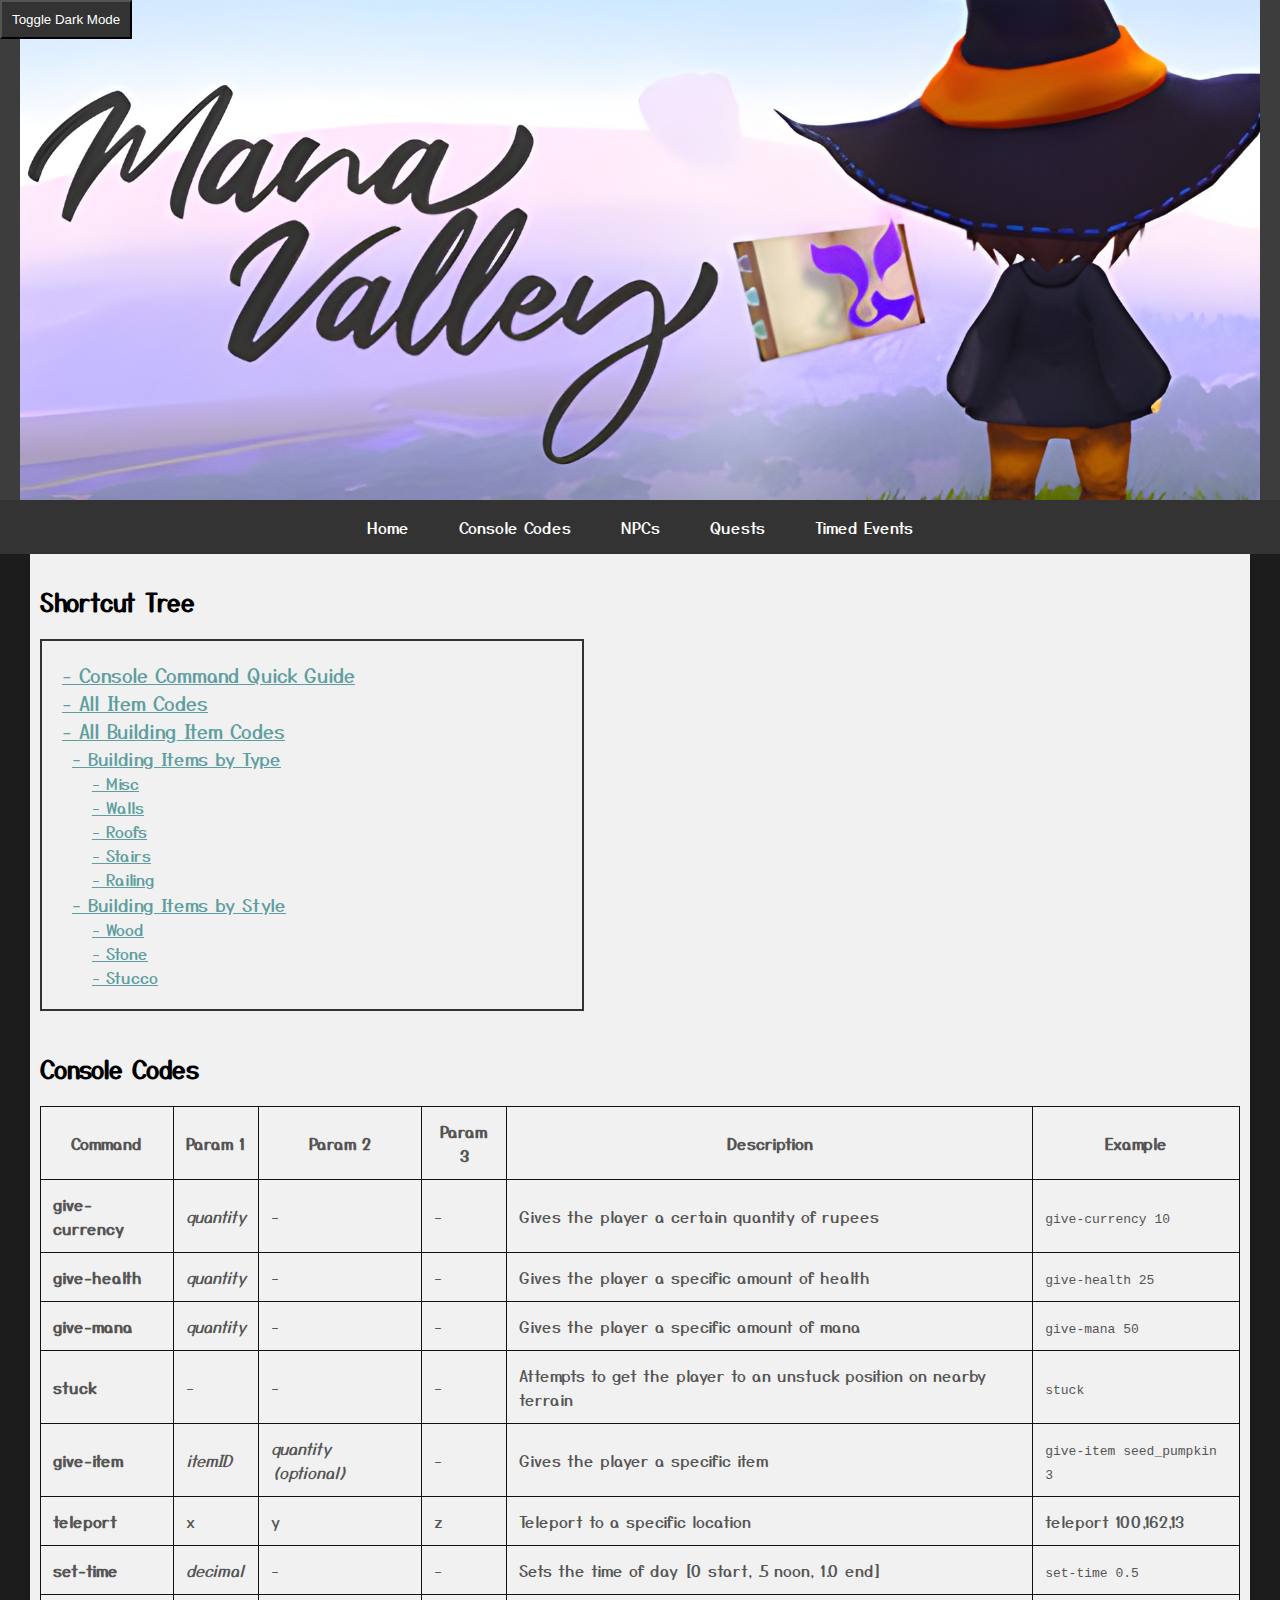
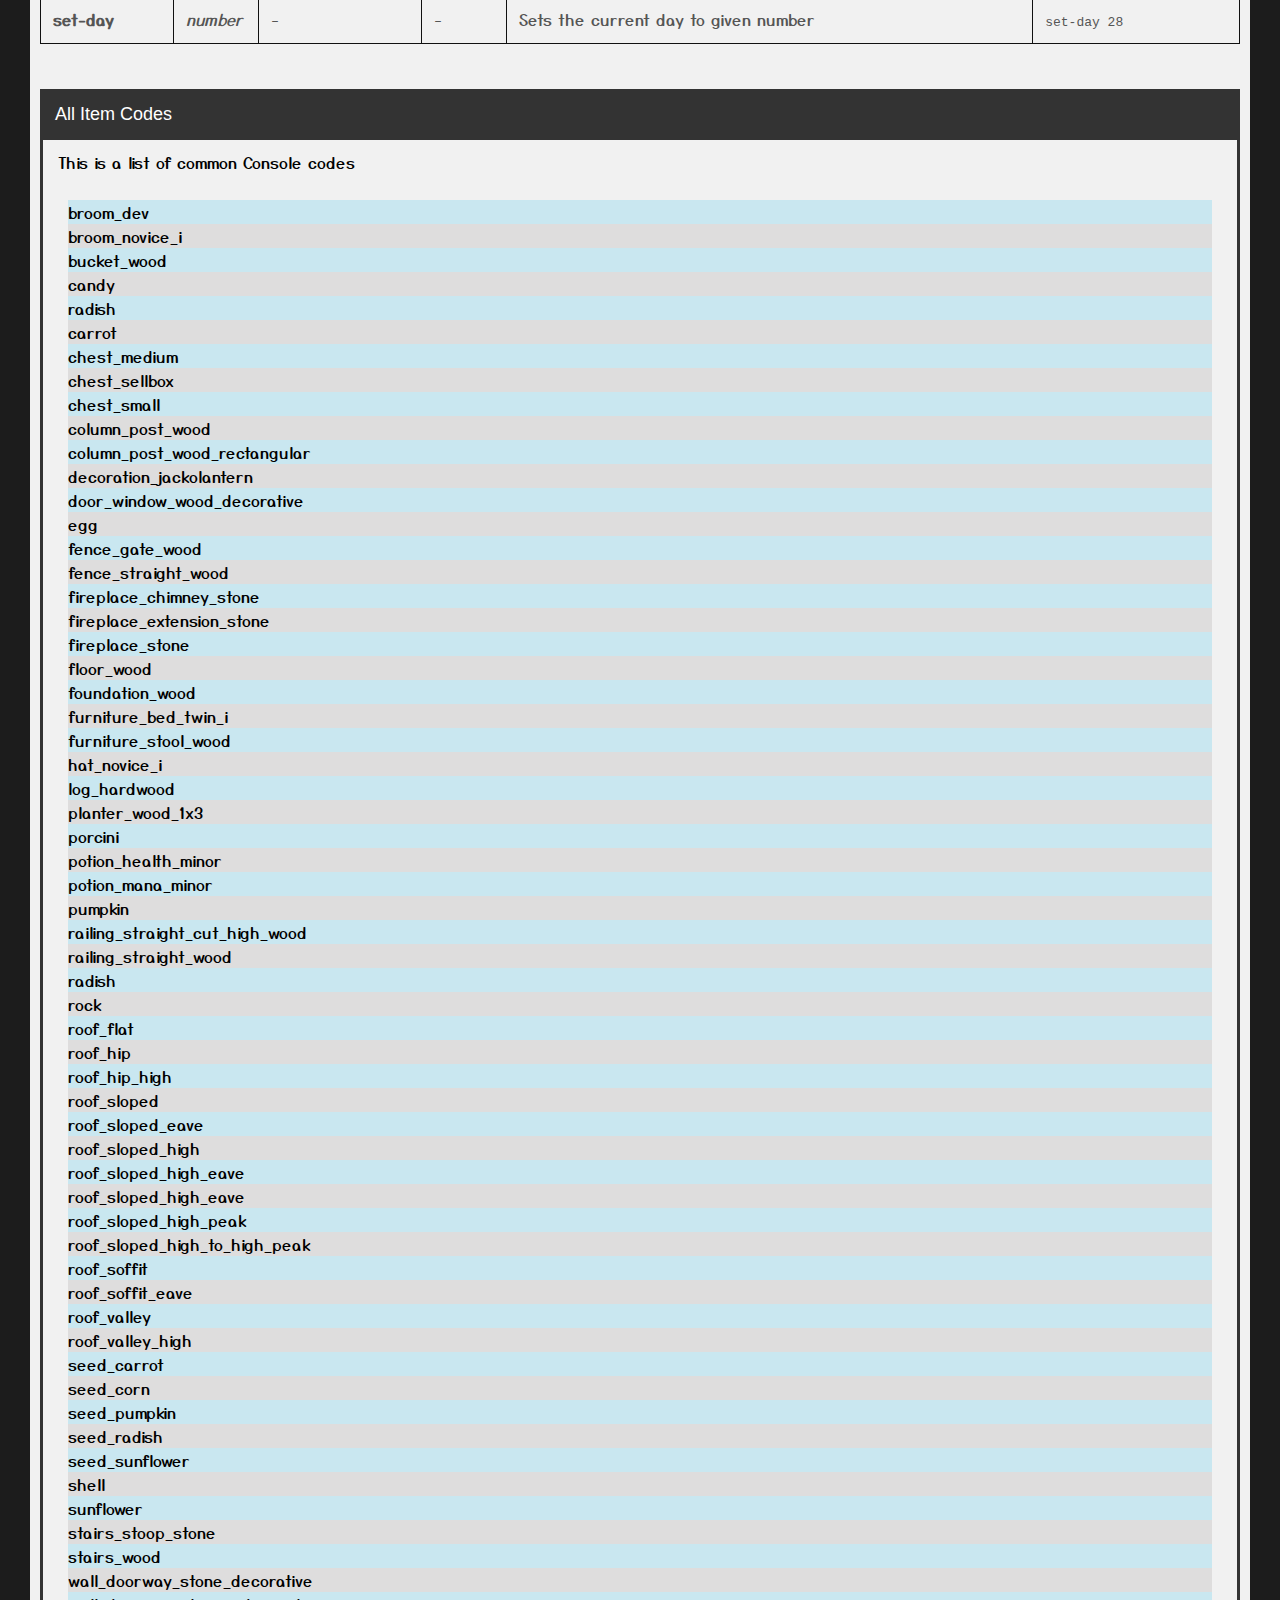
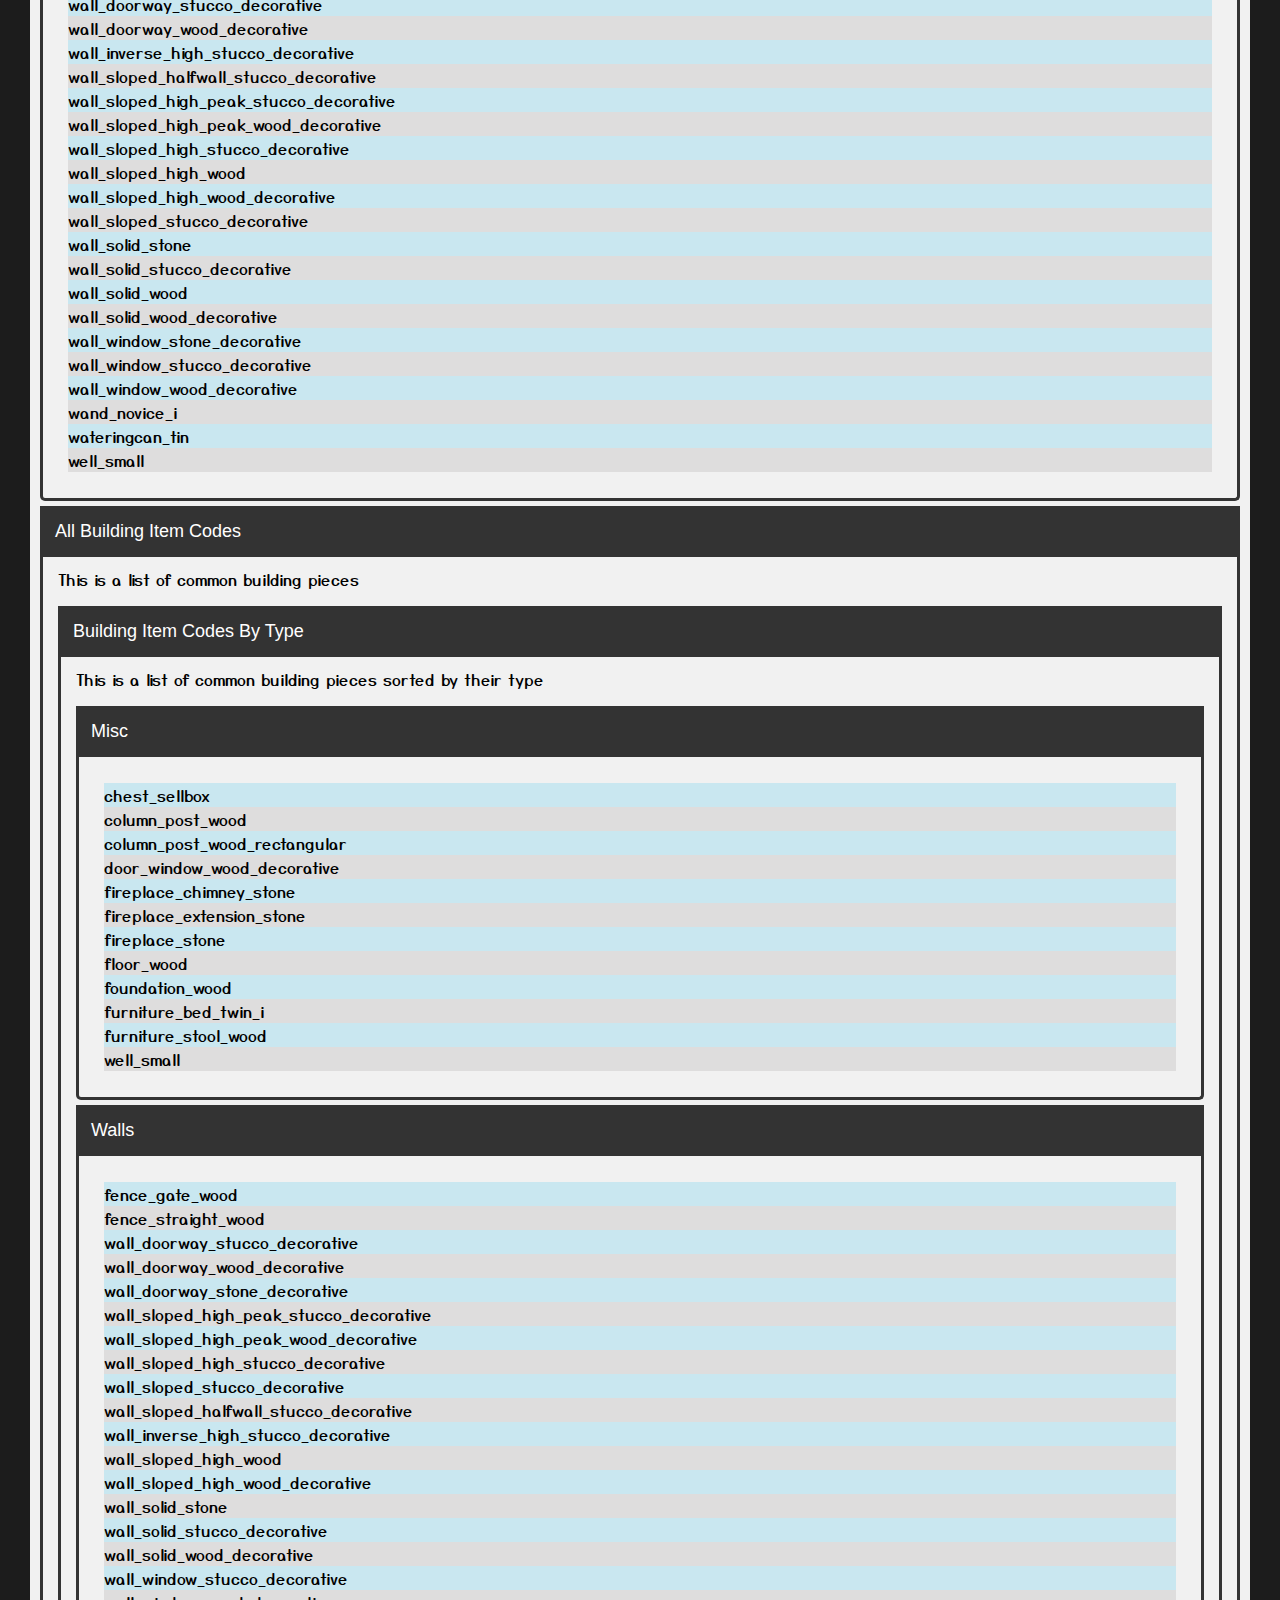
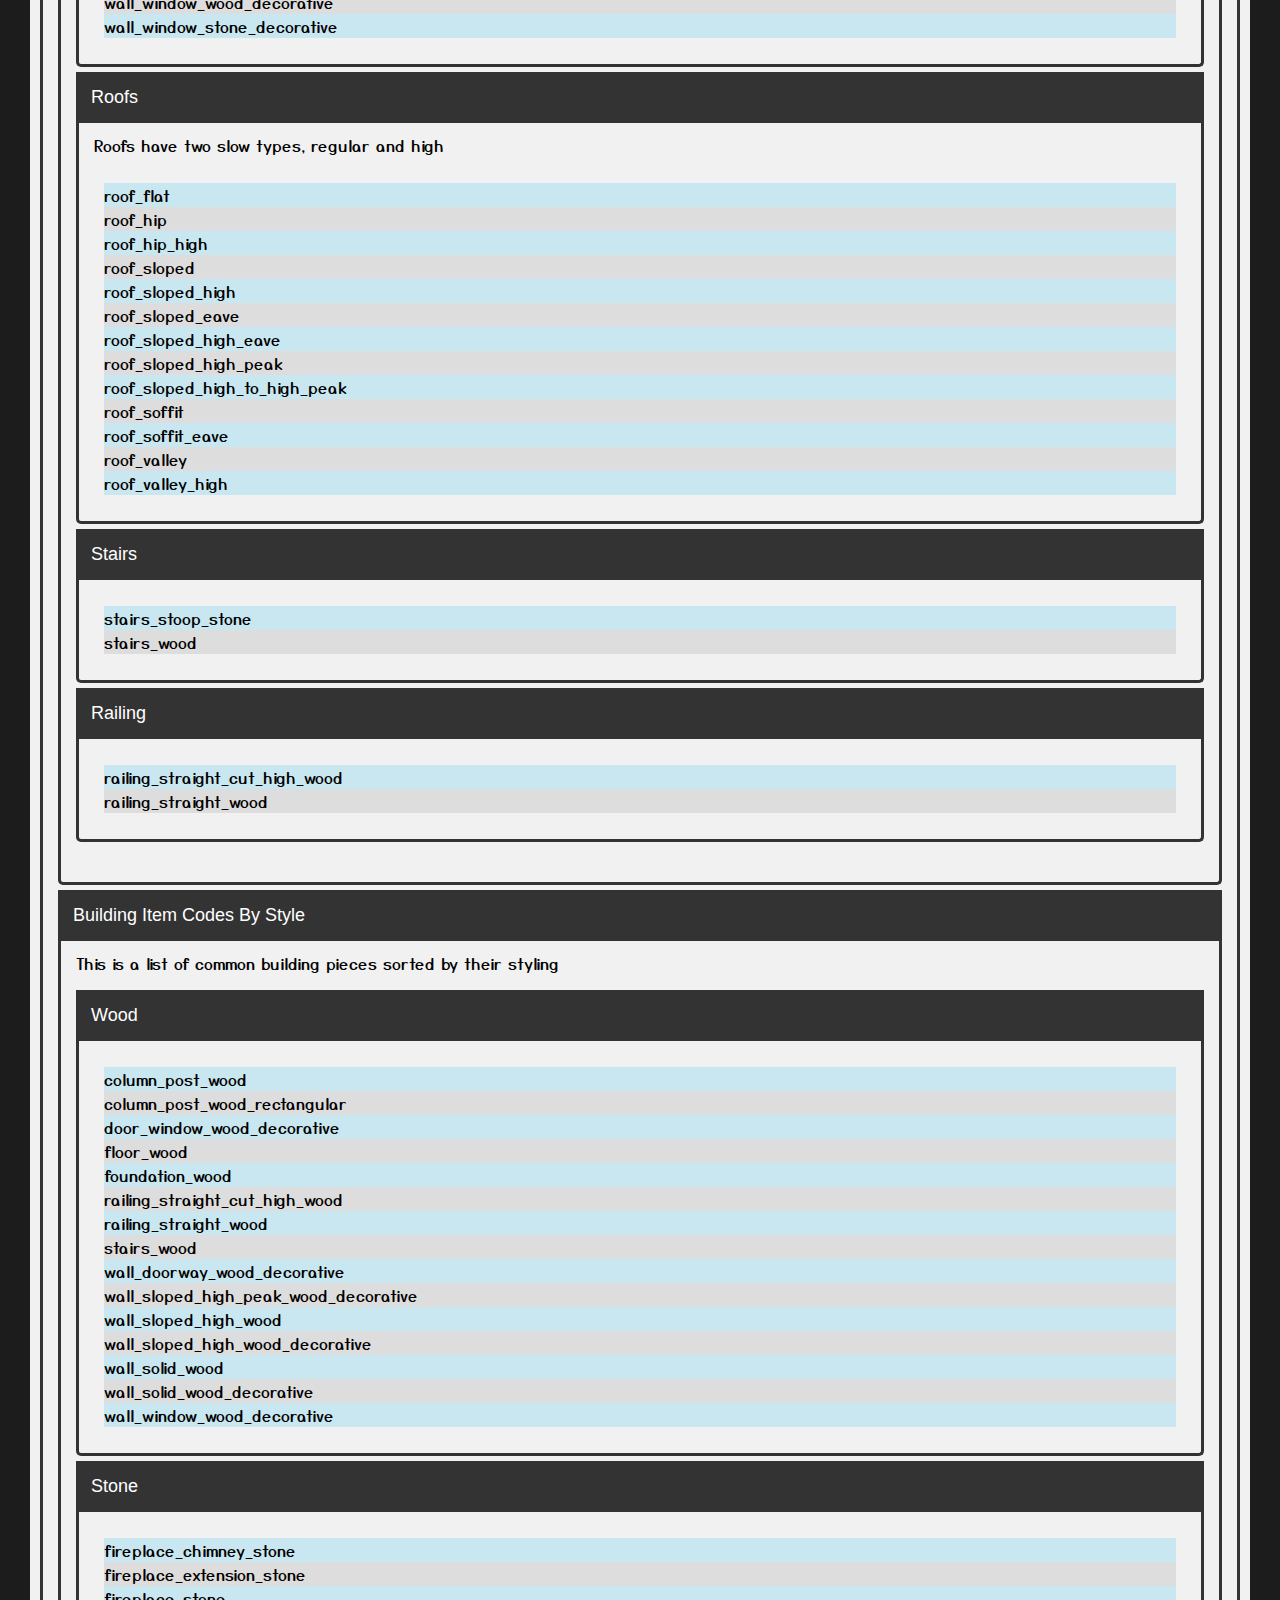
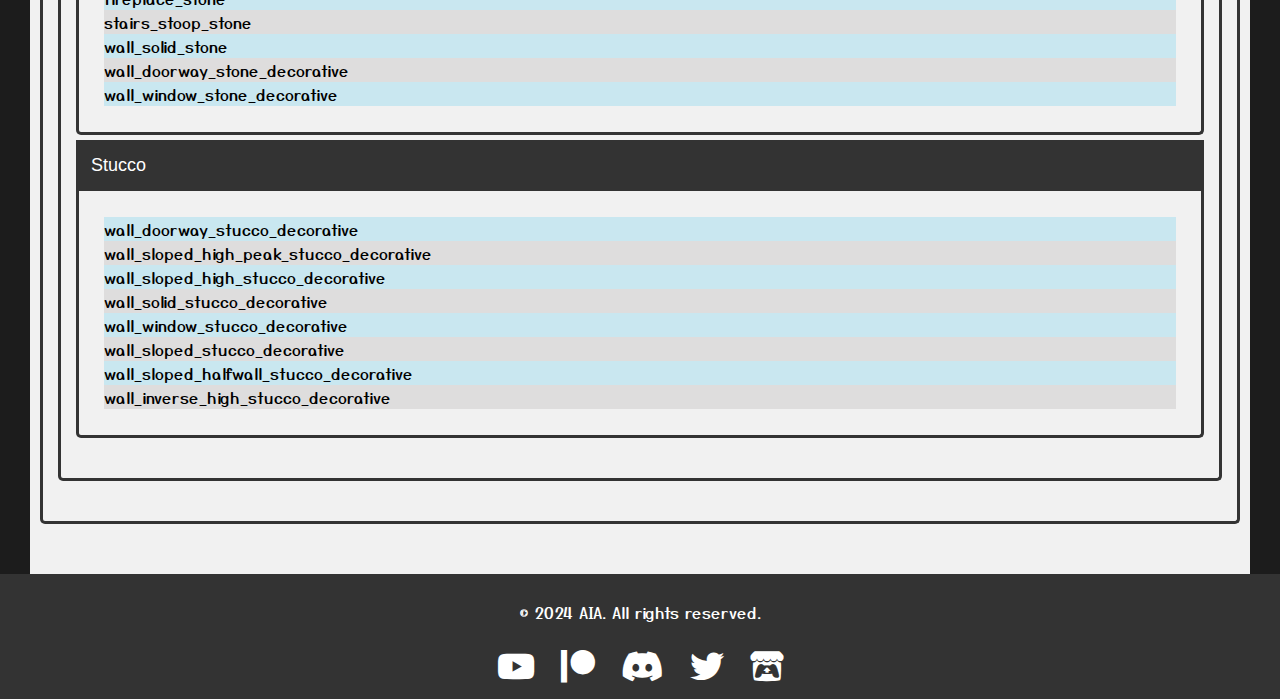
==== commit de7849e2: "Update consoleCodes.html" ====
--- a/consoleCodes.html
+++ b/consoleCodes.html
@@ -142,7 +142,39 @@
                 <td>Teleport to a specific location
                 </td>
                 <td>teleport 100,162,13
-                </td></tr></tbody></table>
+                </td></tr>
+            
+                <tr>
+                <td><b>set-time</b>
+                </td>
+                <td><i>decimal</i>
+                </td>
+                <td>-
+                </td>
+                <td>-
+                </td>
+                <td>Sets the time of day [0 start, .5 noon, 1.0 end]
+                </td>
+                <td><code>set-time 0.5</code>
+                </td></tr>
+
+
+                <tr>
+                <td><b>set-day</b>
+                </td>
+                <td><i>number</i>
+                </td>
+                <td>-
+                </td>
+                <td>-
+                </td>
+                <td>Sets the current day to given number
+                </td>
+                <td><code>set-day 28</code>
+                </td></tr>
+            
+            
+            </tbody></table>
             </section>
         <section class="collapsible-container">
             <button class="collapsible">All Item Codes</button>
